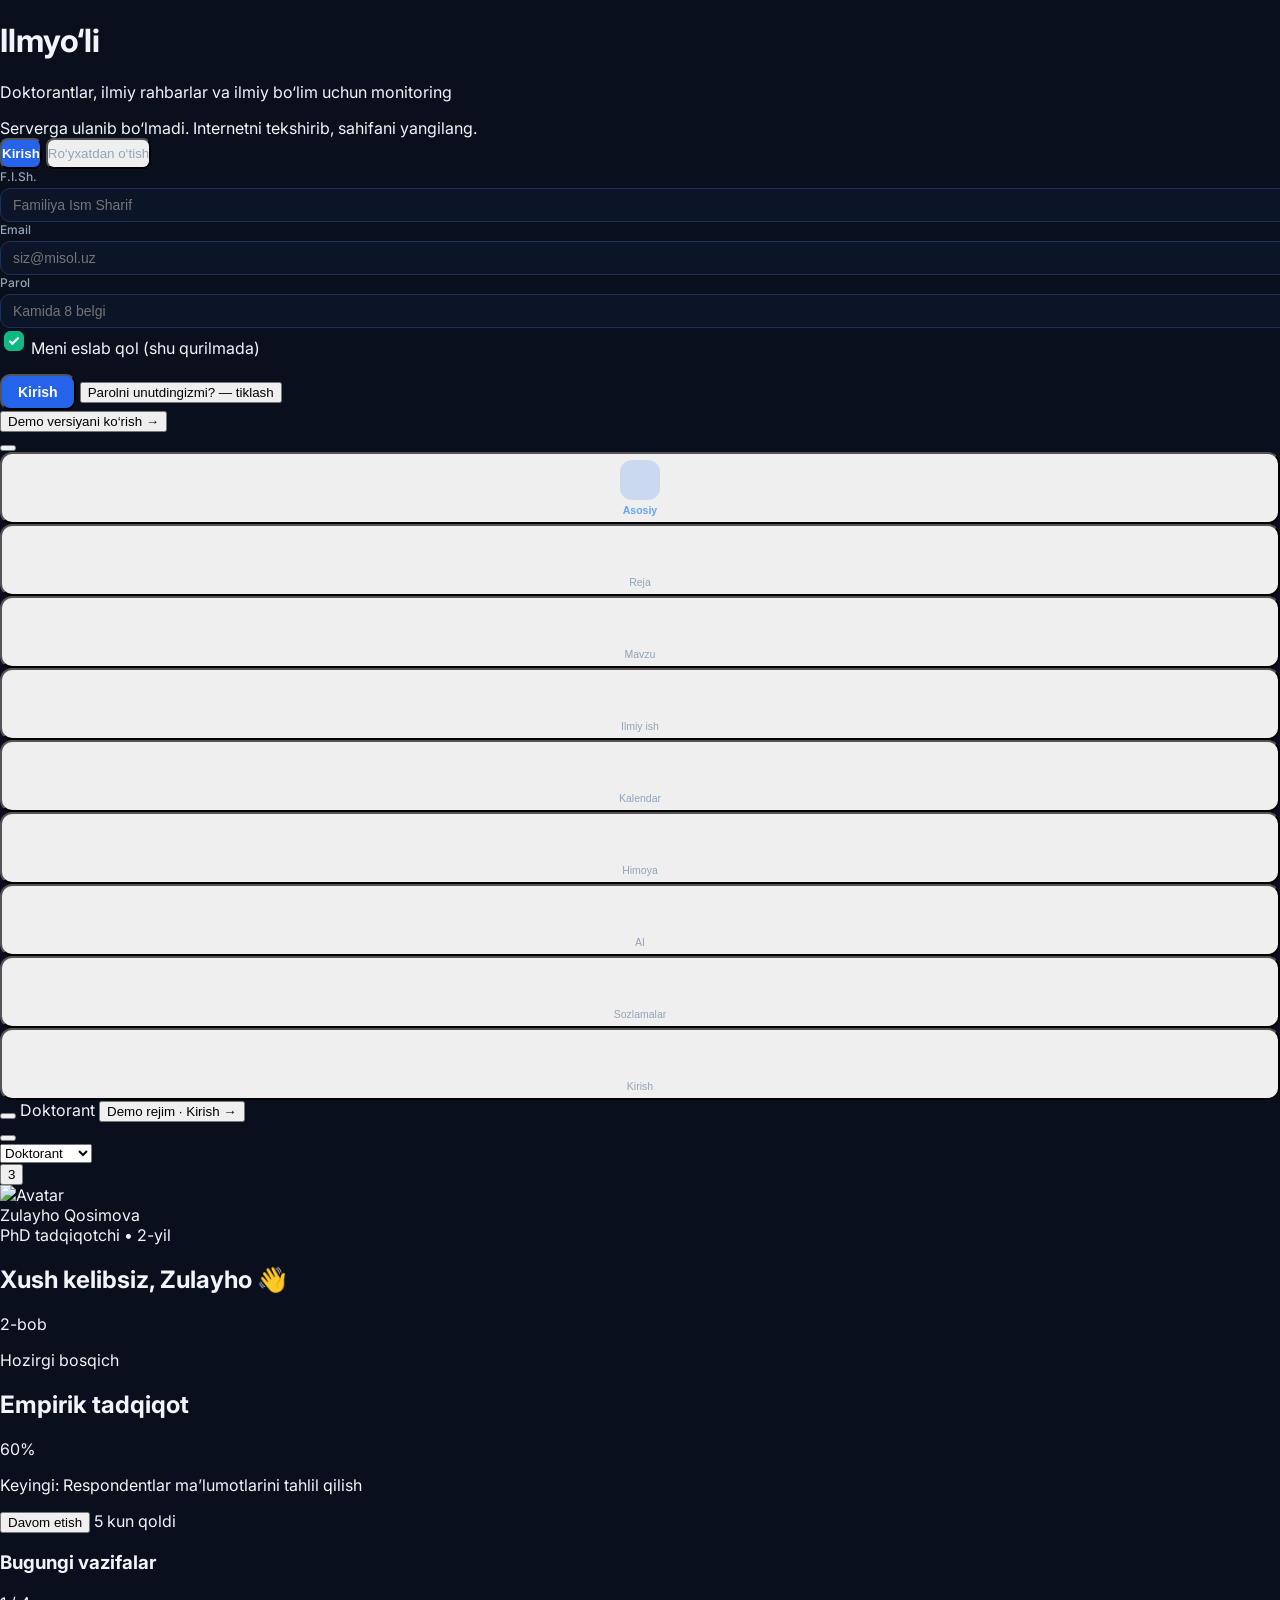
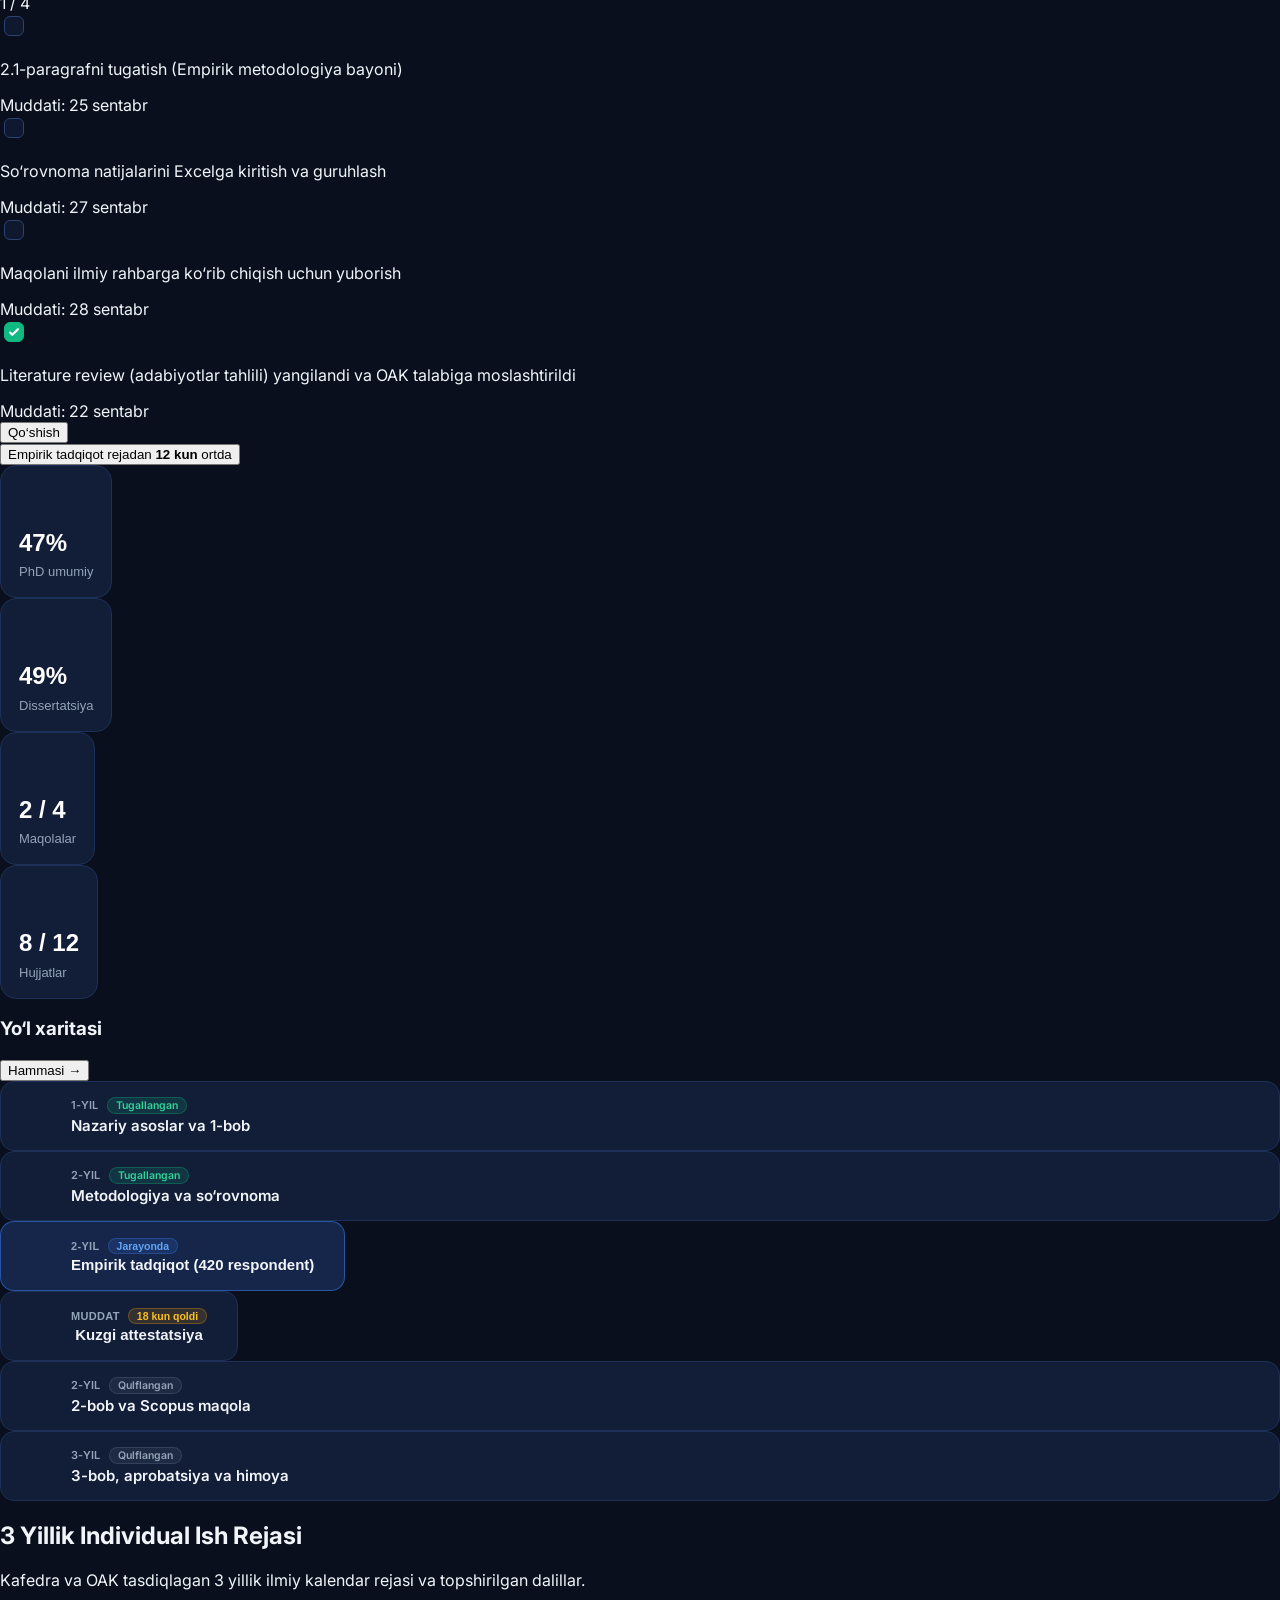
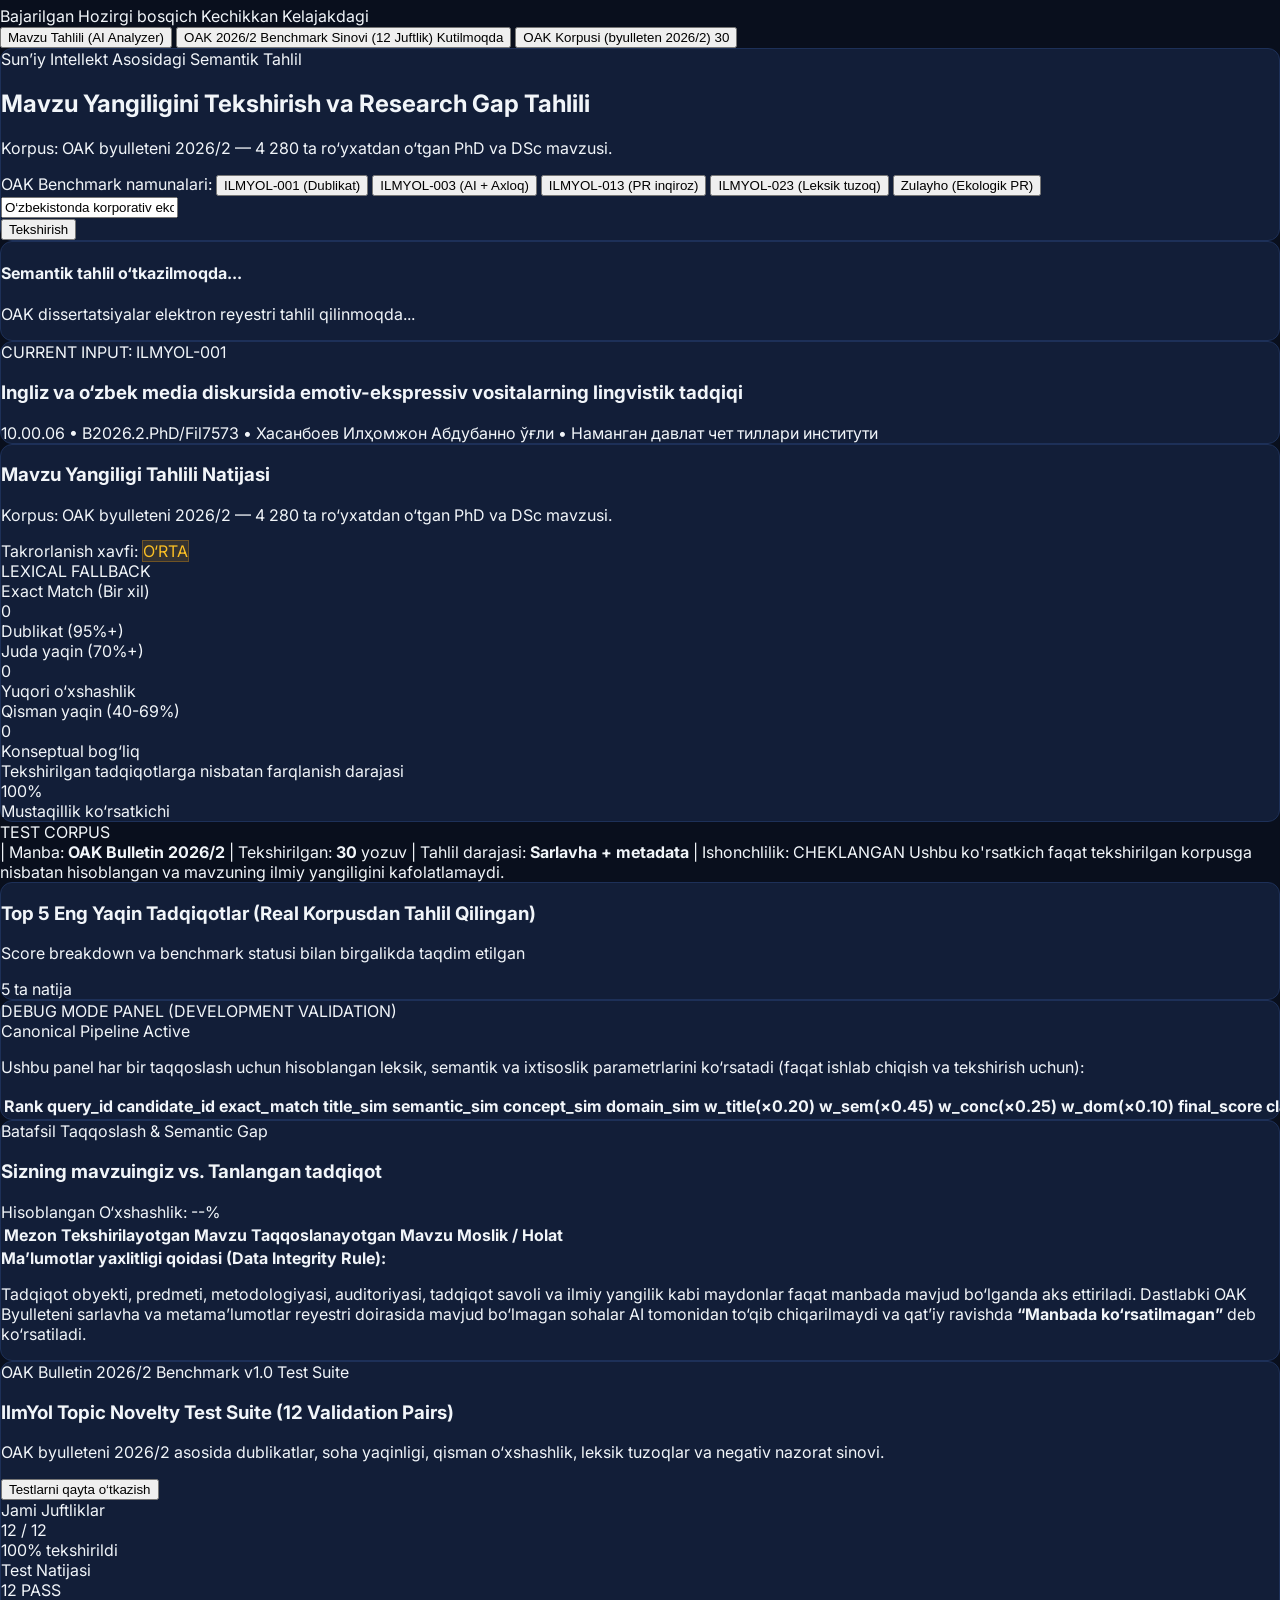
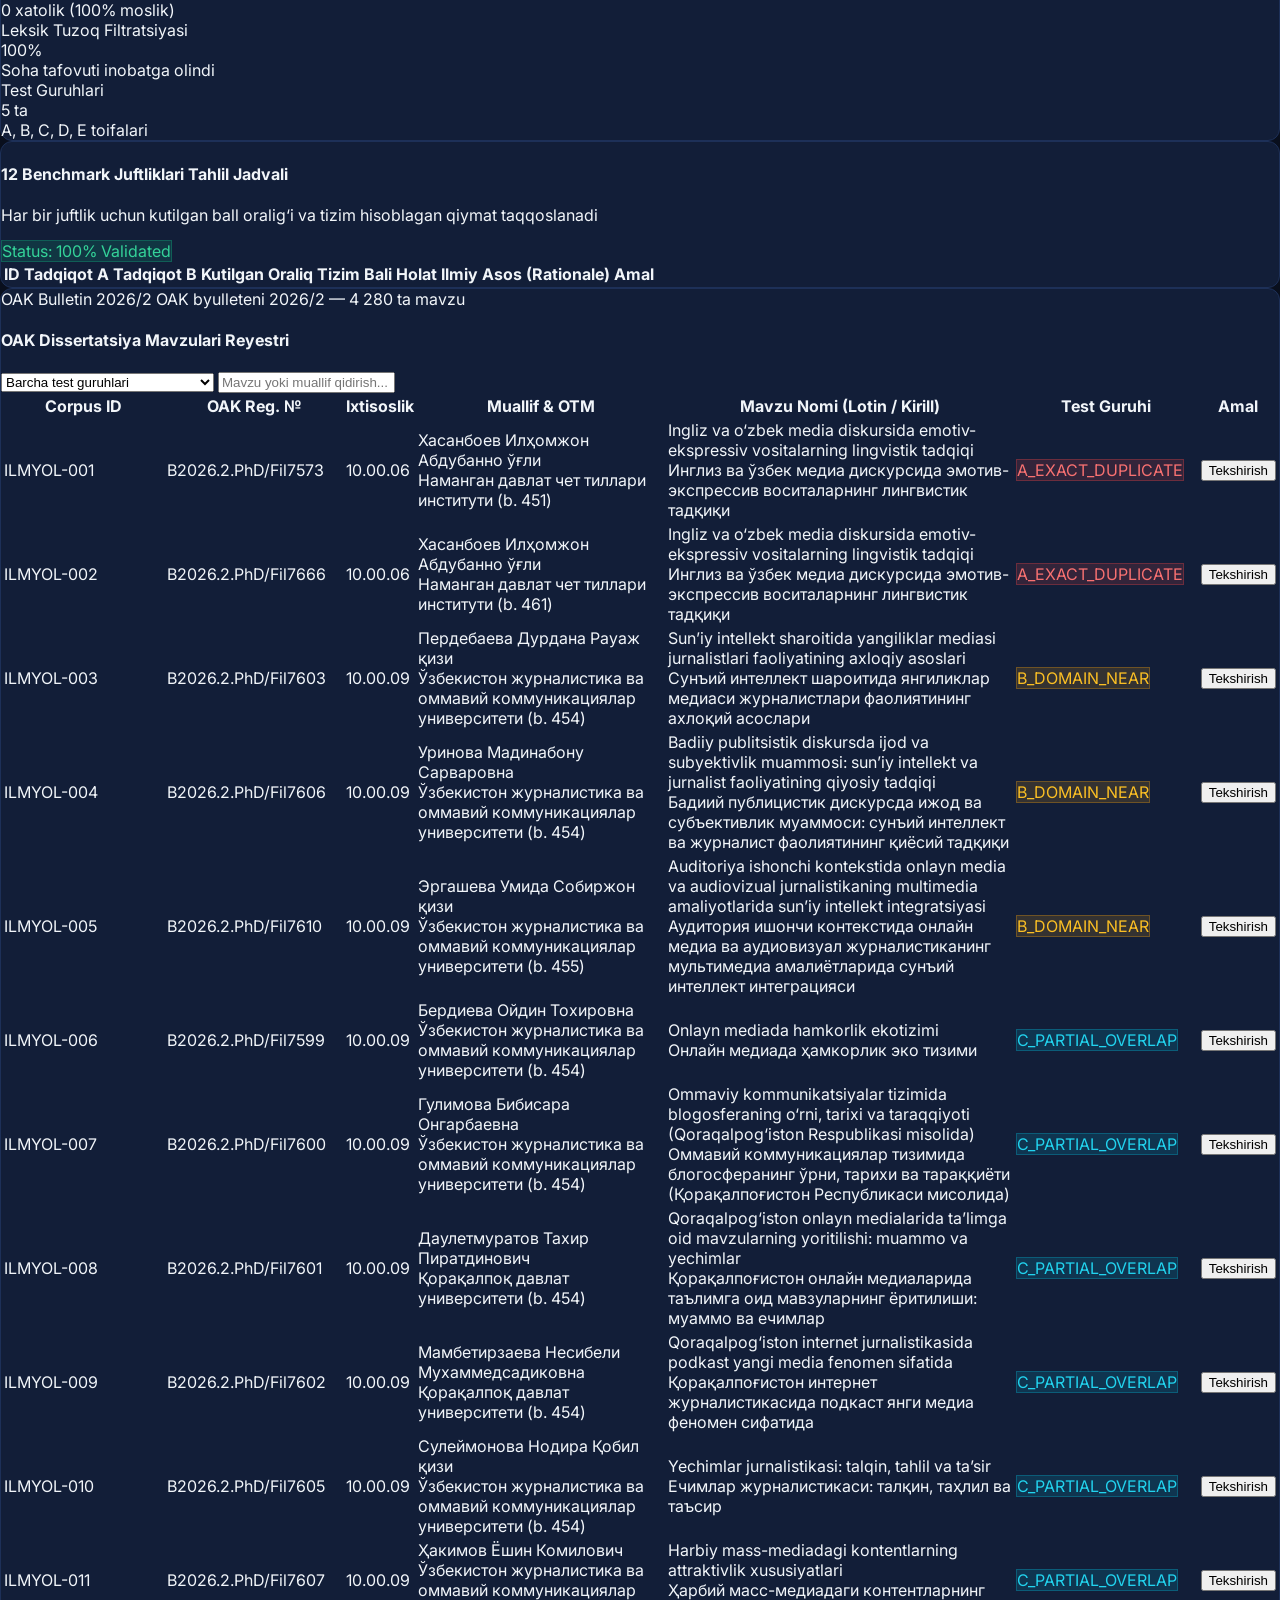
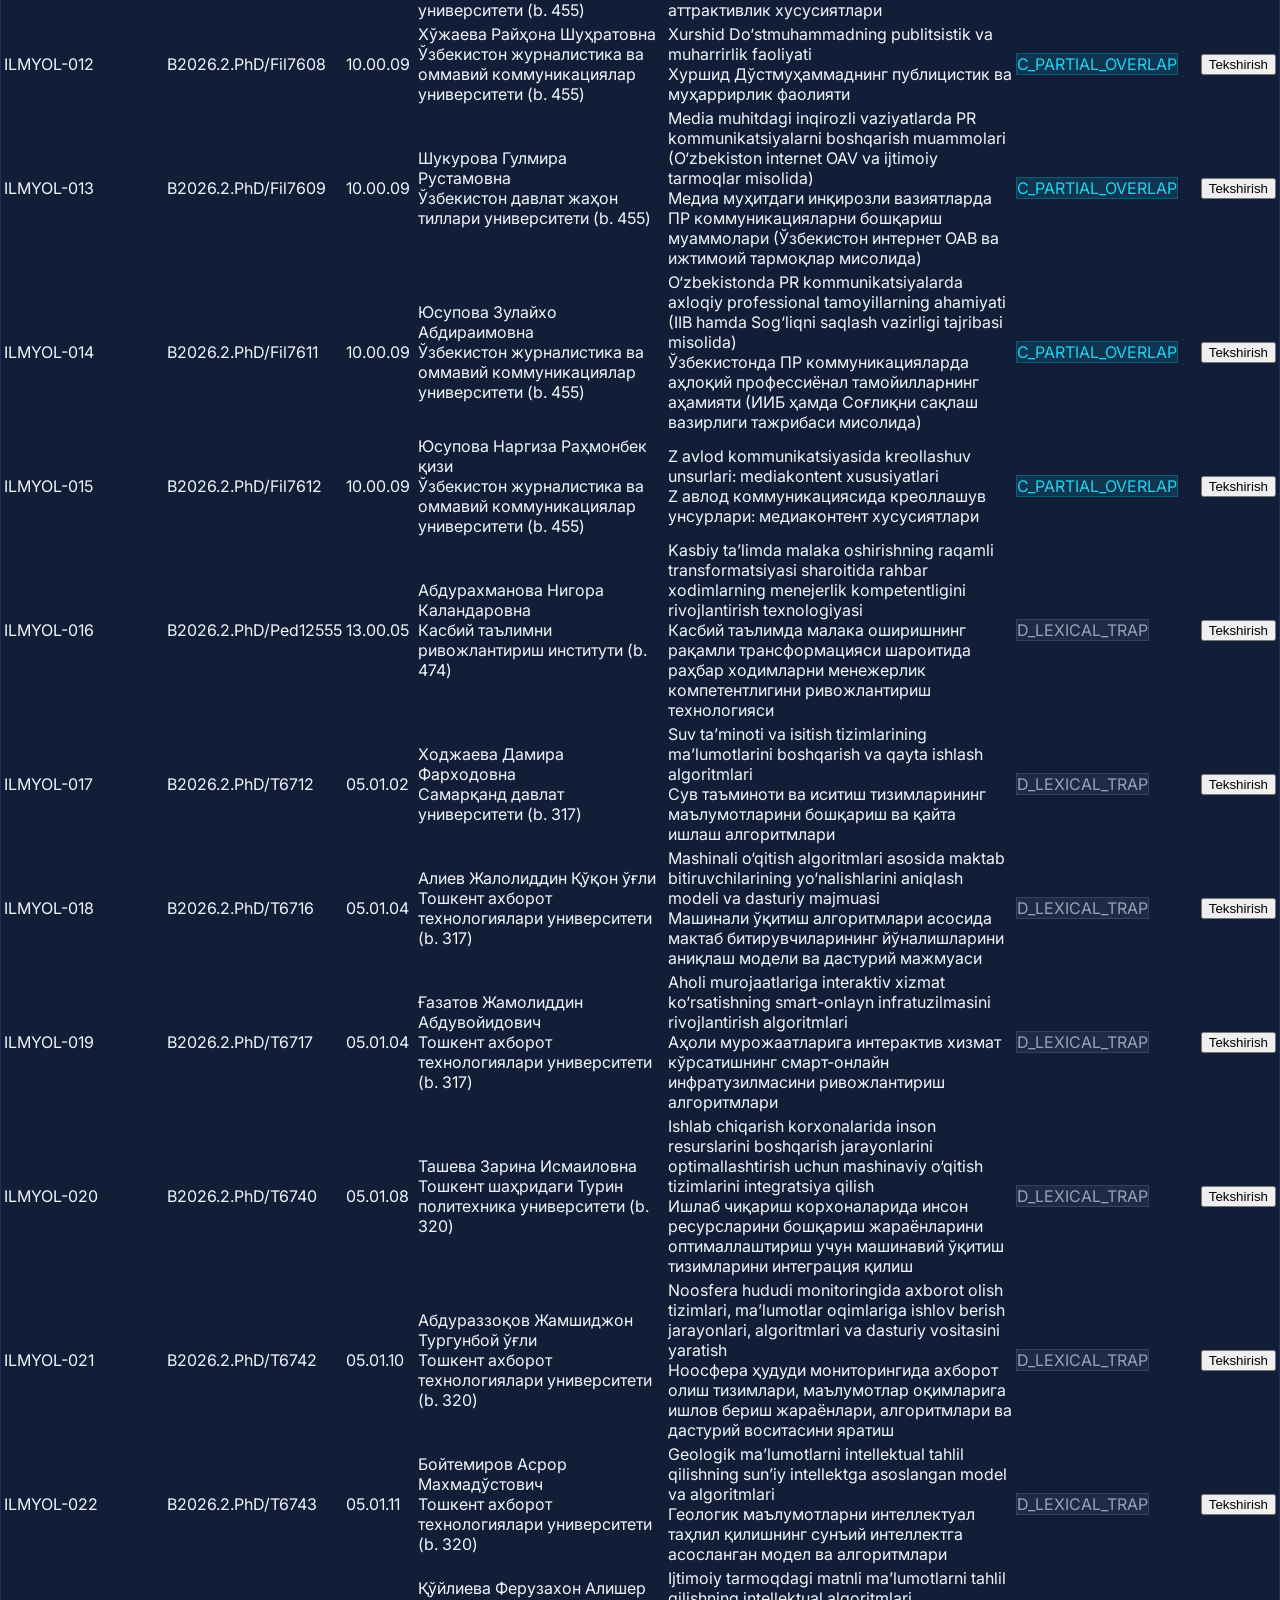
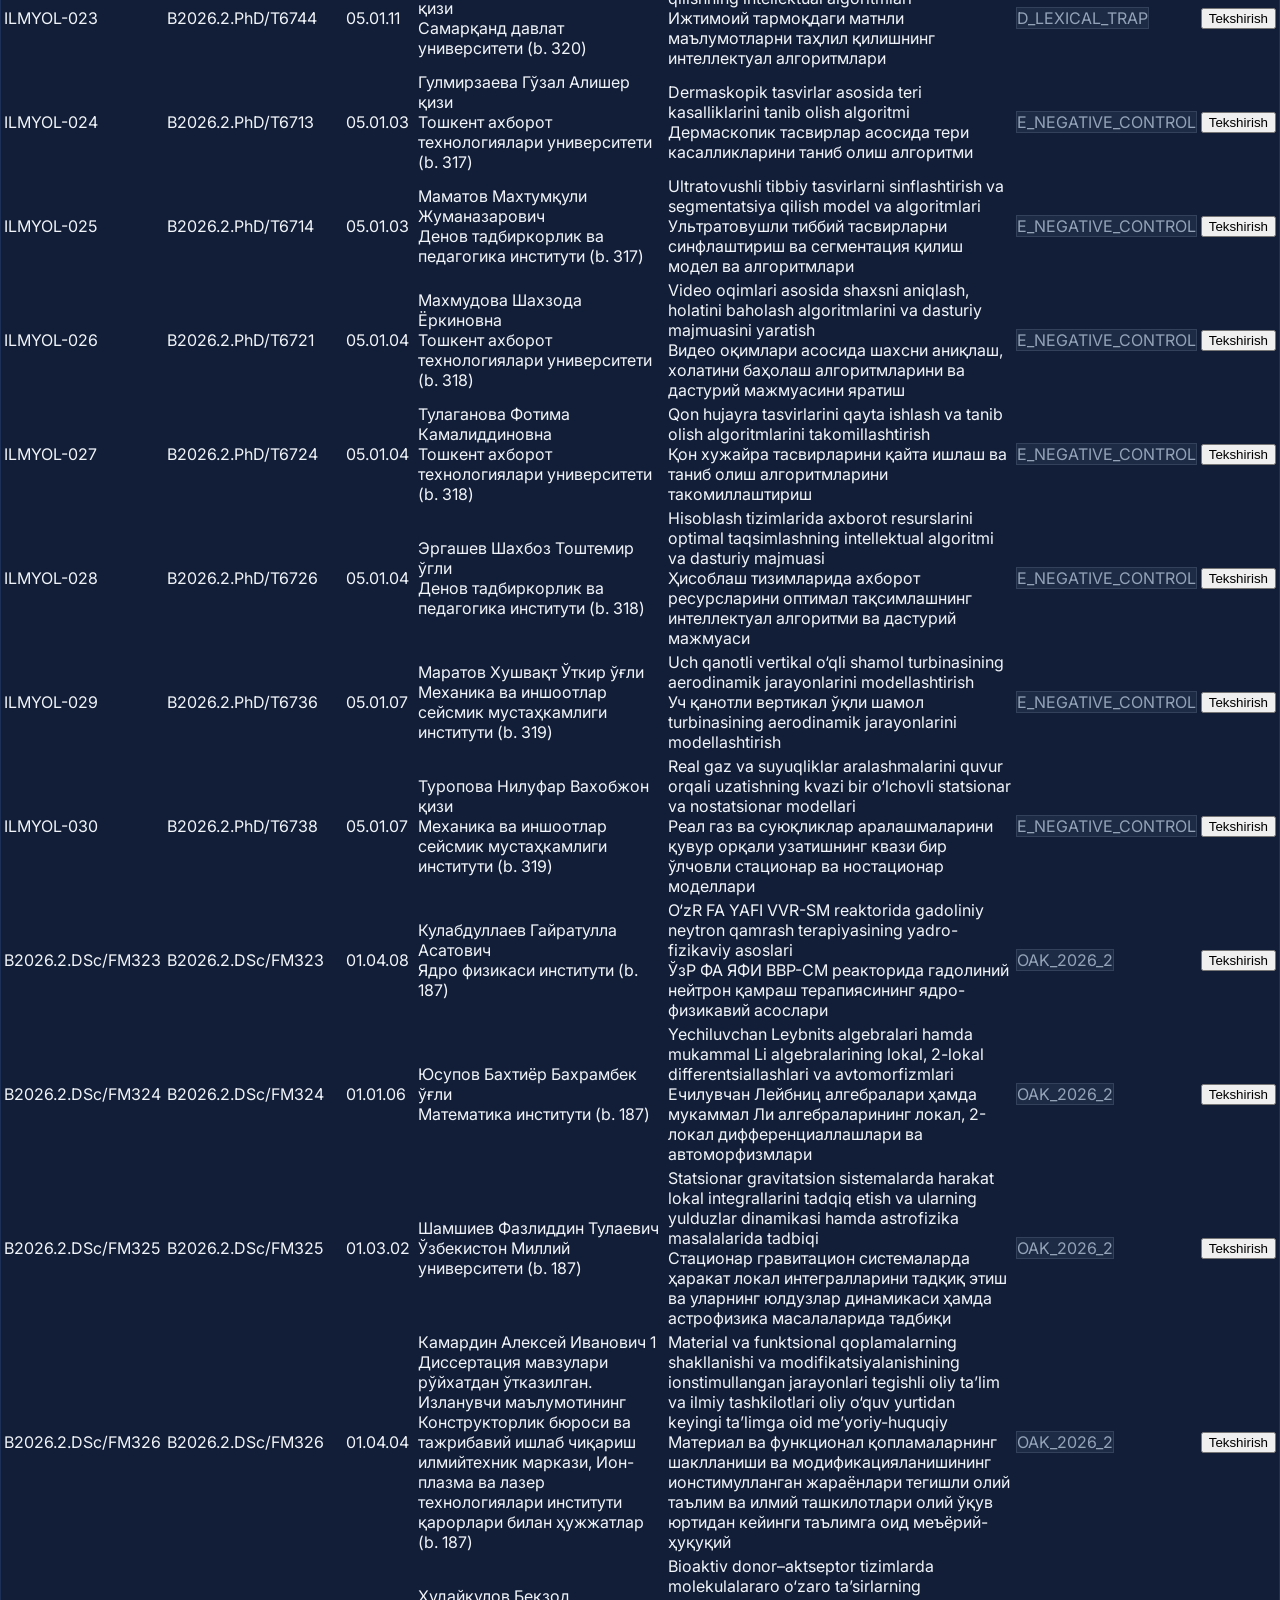
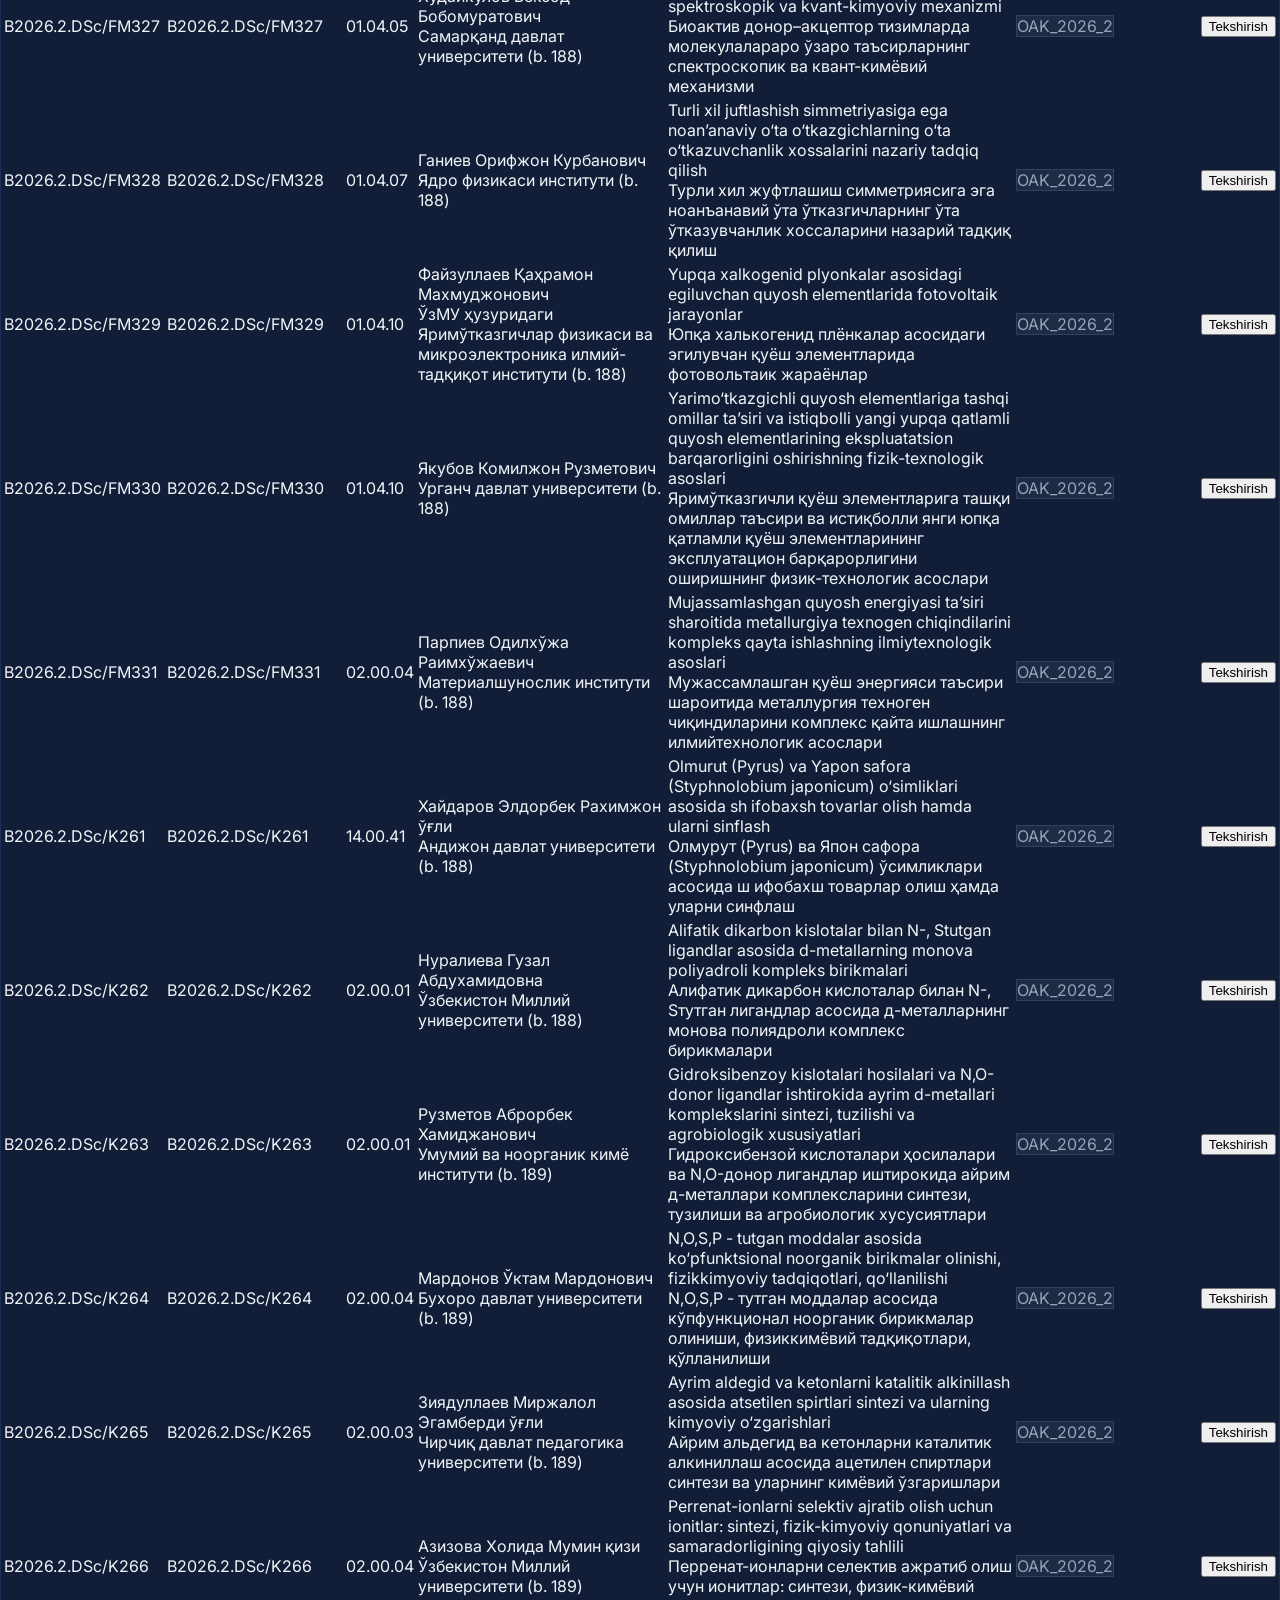
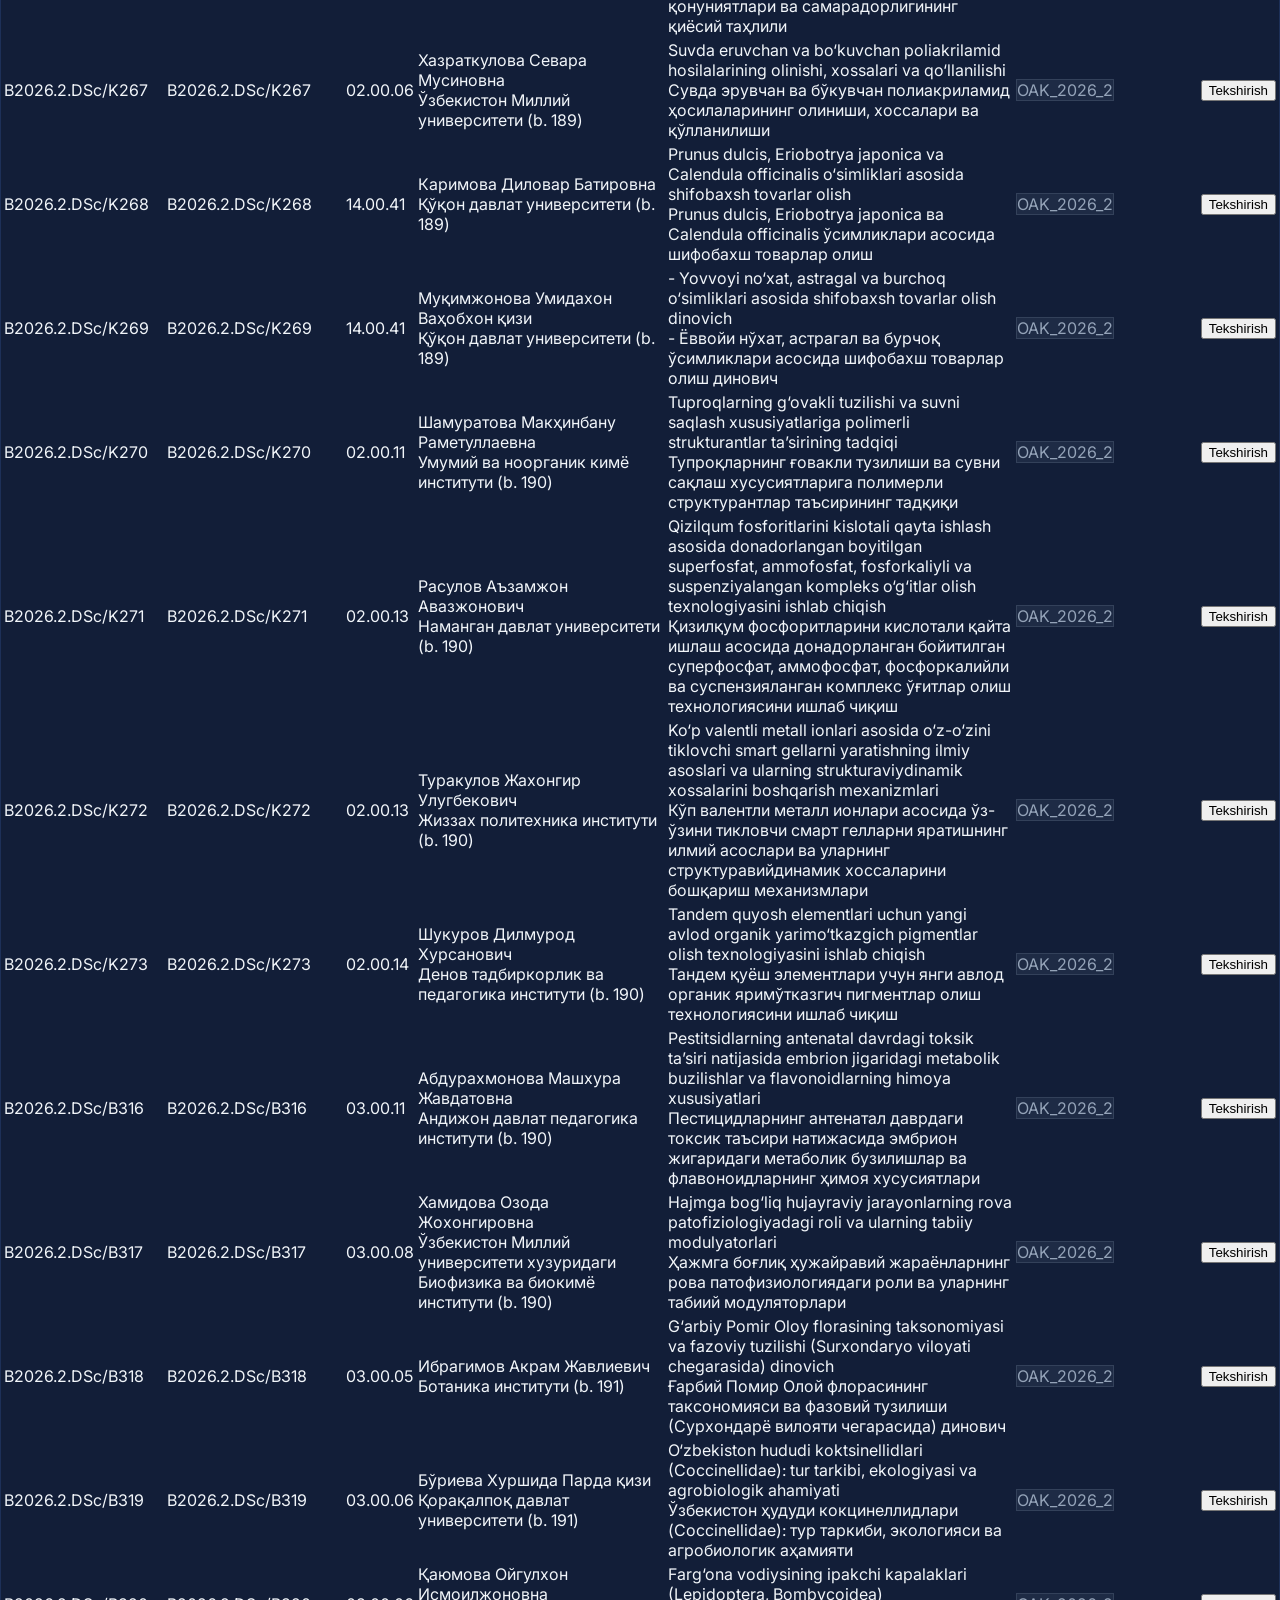
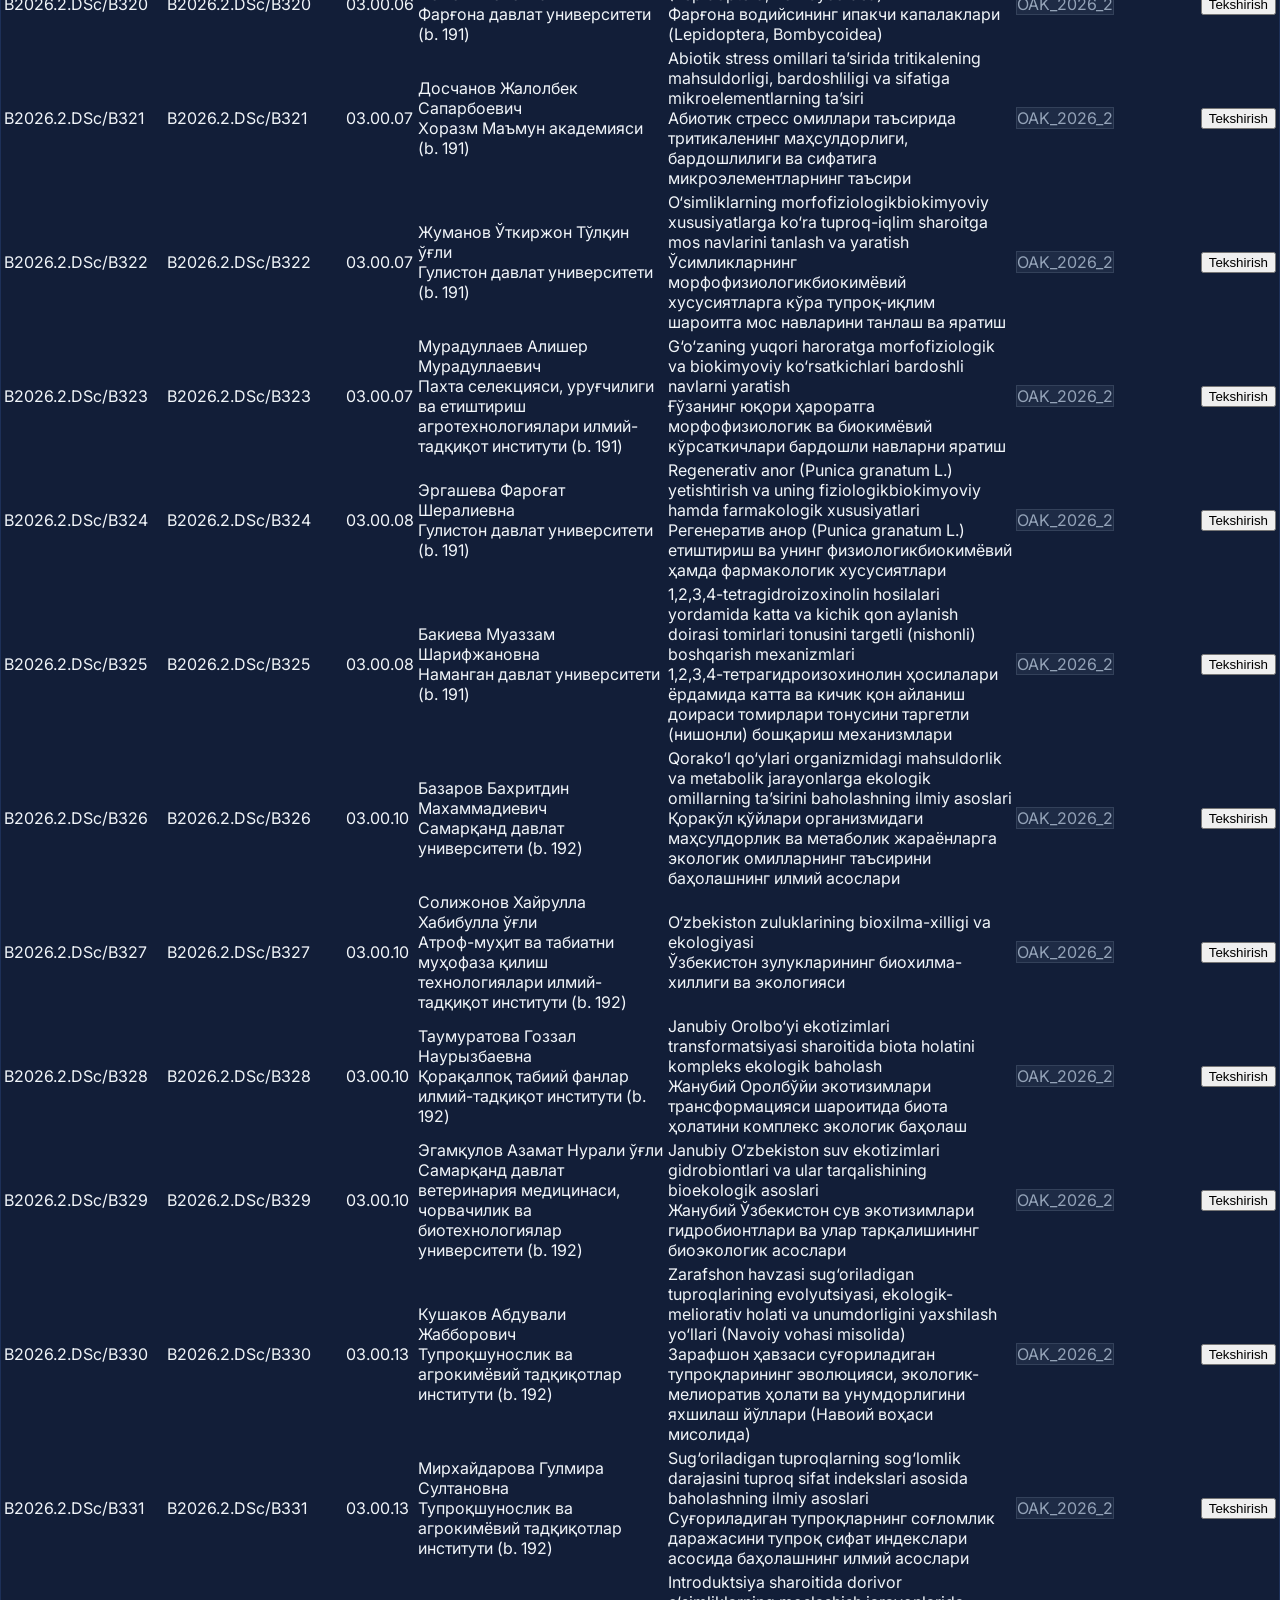
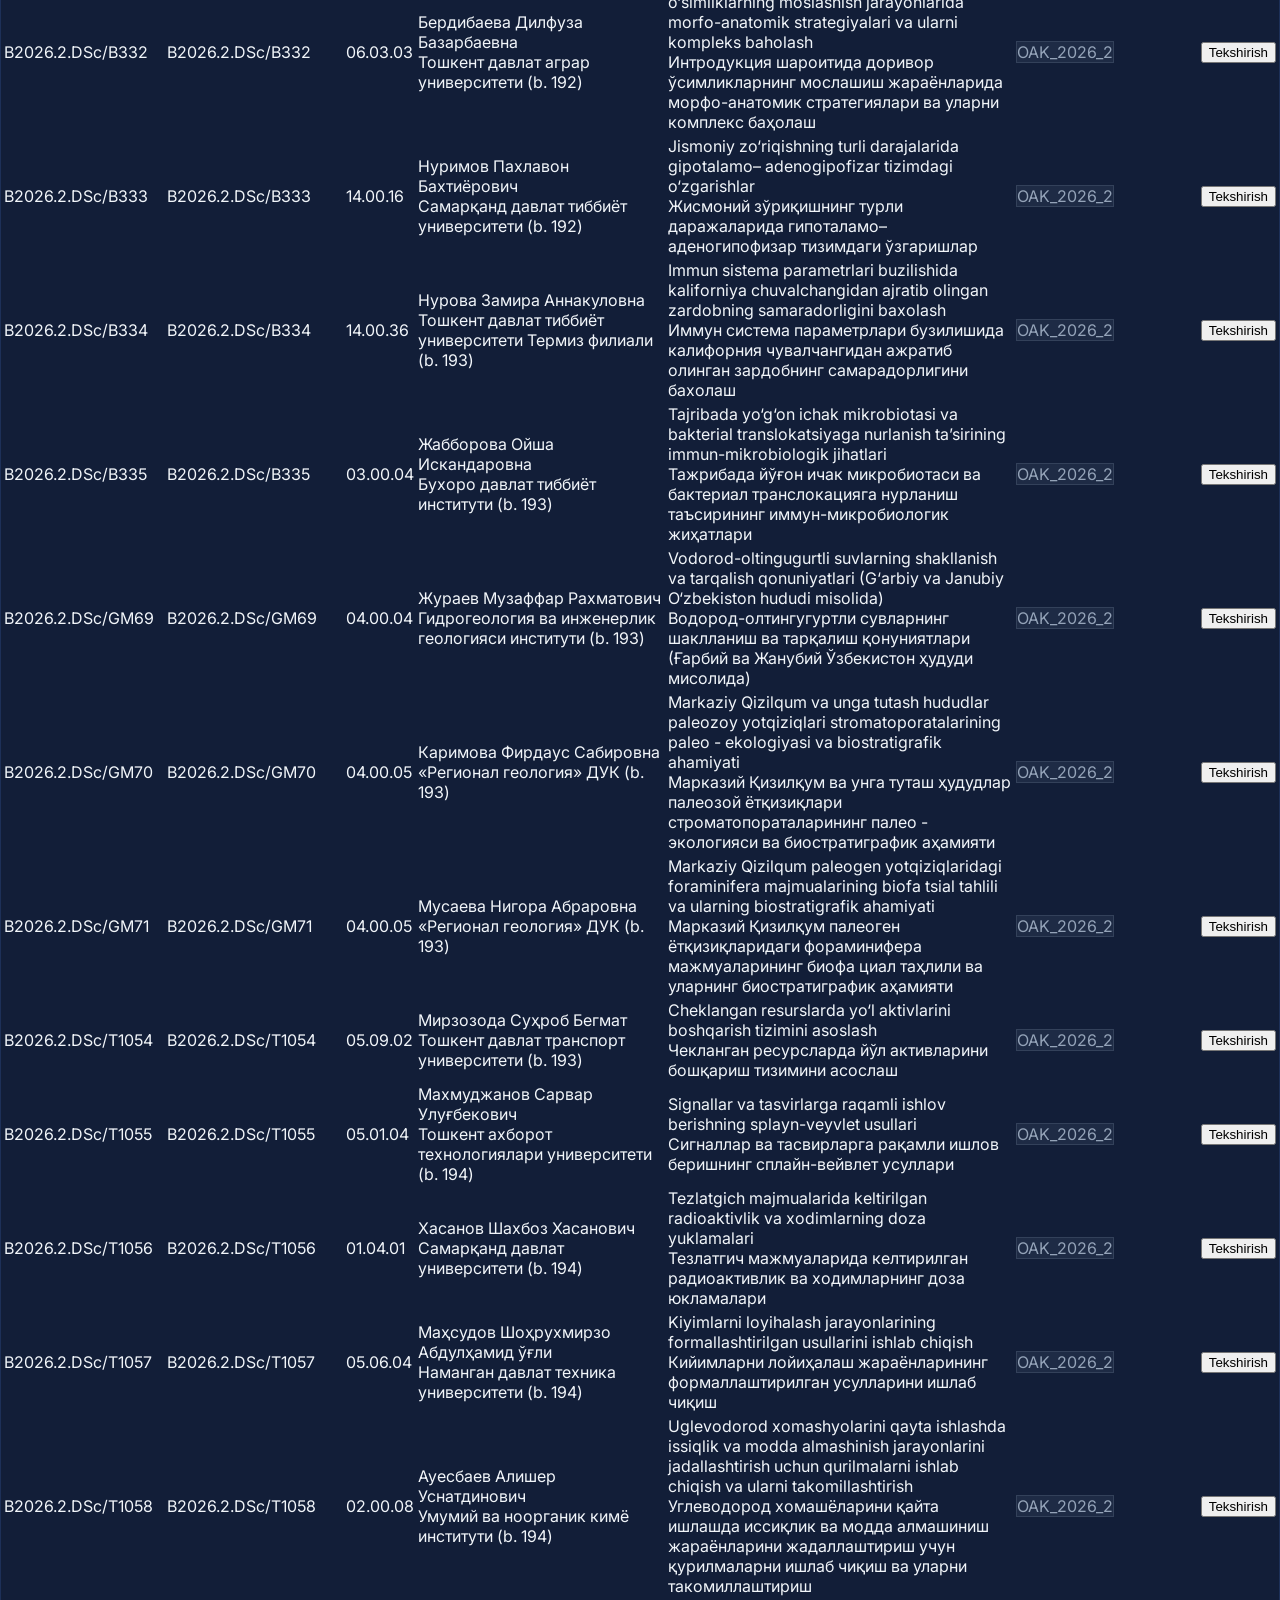
==== index.html @ 0c0cc1e0 "feat: language preparation plans (IELTS / TRKI, 12- or 6-month, two stages) with reminders in the sc" ====
<!DOCTYPE html>
<html lang="uz" class="dark">
<head>
  <meta charset="UTF-8">
  <meta name="viewport" content="width=device-width, initial-scale=1.0">
  <title>Ilmyo‘li — Doktorantlar uchun AI Ilmiy Monitoring va Boshqaruv Platformasi</title>
  <!-- Tailwind CSS CDN -->
  <script src="https://cdn.tailwindcss.com"></script>
  <!-- Lucide Icons -->
  <script src="https://unpkg.com/lucide@latest"></script>
  <!-- Custom Styles -->
  <link rel="stylesheet" href="styles.css?v=6.4">
  <script>
    tailwind.config = {
      darkMode: 'class',
      theme: {
        extend: {
          colors: {
            navy: {
              950: '#060B16',
              900: '#090F1D',
              850: '#0C1427',
              800: '#121E38',
              750: '#162444',
              700: '#1D3058',
              600: '#2A457D',
            },
            academic: {
              blue: '#3B82F6',
              cyan: '#06B6D4',
              emerald: '#10B981',
              amber: '#F59E0B',
              rose: '#EF4444'
            }
          }
        }
      }
    }
  </script>
</head>
<body class="bg-[#080E1A] text-slate-100 min-h-screen flex flex-col antialiased selection:bg-blue-600 selection:text-white">

  <!-- ================================================== -->
  <!-- AUTH SCREEN (login / sign up) -->
  <!-- ================================================== -->
  <div id="authScreen" class="fixed inset-0 z-[60] bg-[#080E1A] flex items-center justify-center p-4 overflow-y-auto">
    <div class="w-full max-w-sm space-y-6 py-8">
      <div class="text-center space-y-3">
        <div class="w-14 h-14 mx-auto rounded-full bg-gradient-to-tr from-blue-600 to-cyan-500 flex items-center justify-center shadow-lg shadow-blue-500/30">
          <i data-lucide="graduation-cap" class="w-7 h-7 text-white"></i>
        </div>
        <h1 class="text-2xl font-bold text-white">Ilmyo‘li</h1>
        <p class="text-sm text-slate-400">Doktorantlar, ilmiy rahbarlar va ilmiy bo‘lim uchun monitoring</p>
      </div>

      <div id="authLoading" class="text-center text-sm text-slate-400">Yuklanmoqda...</div>

      <form id="authForm" data-mode="login" method="post" action="#" autocomplete="on" onsubmit="submitAuth(event)" class="hidden rounded-2xl p-5 bg-[#121E38] border border-[#1D3058] space-y-4">
        <div class="grid grid-cols-2 p-1 rounded-xl bg-[#0C1427] border border-[#1D3058] text-sm">
          <button type="button" id="authTabLogin" onclick="setAuthTab('login')" class="auth-tab auth-tab-active">Kirish</button>
          <button type="button" id="authTabSignup" onclick="setAuthTab('signup')" class="auth-tab">Ro‘yxatdan o‘tish</button>
        </div>
        <div id="authNameRow" class="hidden">
          <label class="live-label">F.I.Sh.</label>
          <input id="authName" name="name" type="text" autocomplete="name" class="live-input" placeholder="Familiya Ism Sharif">
        </div>
        <div>
          <label class="live-label">Email</label>
          <input id="authEmail" name="email" type="email" required autocomplete="username" class="live-input" placeholder="siz@misol.uz">
        </div>
        <div>
          <label class="live-label">Parol</label>
          <input id="authPassword" name="password" type="password" required minlength="8" autocomplete="current-password" class="live-input" placeholder="Kamida 8 belgi">
        </div>
        <div>
          <label class="flex items-center gap-2 text-xs text-slate-300 cursor-pointer">
            <input id="authRemember" type="checkbox" checked class="custom-checkbox">
            Meni eslab qol (shu qurilmada)
          </label>
        </div>
        <p id="authMsg" class="text-xs min-h-[1rem]"></p>
        <button id="authSubmitBtn" class="btn-primary w-full">Kirish</button>
        <button type="button" onclick="forgotPassword()" class="w-full py-2 rounded-lg border border-[#1D3058] text-sm font-medium text-blue-300 hover:text-white hover:border-blue-500">Parolni unutdingizmi? — tiklash</button>
      </form>

      <button onclick="enterDemo()" class="w-full text-sm text-slate-400 hover:text-white">Demo versiyani ko‘rish →</button>
    </div>
  </div>

  <!-- Main Container -->
  <div class="flex h-screen overflow-hidden relative">

    <!-- Mobile Sidebar Backdrop Overlay -->
    <div id="sidebarBackdrop" onclick="toggleMobileSidebar()" class="fixed inset-0 bg-black/60 backdrop-blur-sm z-40 hidden lg:hidden transition-opacity duration-300"></div>

    <!-- ================================================== -->
    <!-- 1. LEFT SIDEBAR (SLIM ICON RAIL) -->
    <!-- ================================================== -->
    <aside id="mainSidebar" class="w-[88px] bg-[#0C1427] border-r border-[#1D3058]/60 flex flex-col items-center py-4 z-30 shrink-0 select-none">
      <!-- Logo -->
      <button onclick="switchView('dashboard')" class="rail-logo w-11 h-11 rounded-full bg-gradient-to-tr from-blue-600 to-cyan-500 flex items-center justify-center shadow-lg shadow-blue-500/30 mb-6 shrink-0" title="Ilmyo‘li">
        <i data-lucide="graduation-cap" class="w-5 h-5 text-white"></i>
      </button>

      <!-- Navigation -->
      <nav class="flex-1 w-full flex flex-col items-center gap-1 overflow-y-auto overflow-x-hidden px-2">
        <button onclick="switchView('dashboard')" id="nav-dashboard" data-view="dashboard" class="rail-item nav-item-active">
          <span class="rail-icon"><i data-lucide="layout-grid" class="w-5 h-5"></i></span>
          <span>Asosiy</span>
        </button>
        <button onclick="switchView('scholarship')" id="nav-scholarship" data-view="scholarship" class="rail-item hidden">
          <span class="rail-icon"><i data-lucide="award" class="w-5 h-5"></i></span>
          <span>Stipendiya</span>
        </button>
        <button onclick="switchView('supervisor')" id="nav-supervisor" data-view="supervisor" class="rail-item hidden">
          <span class="rail-icon"><i data-lucide="users" class="w-5 h-5"></i></span>
          <span>Doktorantlar</span>
        </button>
        <button onclick="switchView('department')" id="nav-department" data-view="department" class="rail-item hidden">
          <span class="rail-icon"><i data-lucide="building-2" class="w-5 h-5"></i></span>
          <span>Bo‘lim</span>
        </button>
        <button onclick="switchView('roadmap')" id="nav-roadmap" data-view="roadmap" class="rail-item">
          <span class="rail-icon"><i data-lucide="map" class="w-5 h-5"></i></span>
          <span>Reja</span>
        </button>
        <button onclick="switchView('topic_novelty')" id="nav-topic_novelty" data-view="topic_novelty" class="rail-item">
          <span class="rail-icon"><i data-lucide="sparkles" class="w-5 h-5"></i></span>
          <span>Mavzu</span>
        </button>
        <button onclick="switchView('journals')" id="nav-journals" data-view="journals" class="rail-item hidden">
          <span class="rail-icon"><i data-lucide="library" class="w-5 h-5"></i></span>
          <span>Jurnallar</span>
        </button>
        <button onclick="switchView('plagiarism')" id="nav-plagiarism" data-view="plagiarism" class="rail-item hidden">
          <span class="rail-icon"><i data-lucide="scan-search" class="w-5 h-5"></i></span>
          <span>Antiplagiat</span>
        </button>
        <button onclick="switchView('dissertation')" id="nav-dissertation" data-view="dissertation" class="rail-item">
          <span class="rail-icon"><i data-lucide="book-open" class="w-5 h-5"></i></span>
          <span>Ilmiy ish</span>
        </button>
        <button onclick="switchView('calendar')" id="nav-calendar" data-view="calendar" class="rail-item">
          <span class="rail-icon"><i data-lucide="calendar" class="w-5 h-5"></i></span>
          <span>Kalendar</span>
        </button>
        <button onclick="switchView('defense')" id="nav-defense" data-view="defense" class="rail-item">
          <span class="rail-icon"><i data-lucide="trophy" class="w-5 h-5"></i></span>
          <span>Himoya</span>
        </button>
        <button onclick="switchView('mydata')" id="nav-mydata" data-view="mydata" class="rail-item hidden">
          <span class="rail-icon"><i data-lucide="square-pen" class="w-5 h-5"></i></span>
          <span>Ma’lumotlar</span>
        </button>
        <button onclick="openAiAssistantModal()" id="nav-ai" class="rail-item">
          <span class="rail-icon"><i data-lucide="bot" class="w-5 h-5"></i></span>
          <span>AI</span>
        </button>
      </nav>

      <!-- Bottom -->
      <div class="w-full flex flex-col items-center gap-1 px-2 pt-2">
        <button onclick="openSettingsModal()" class="rail-item">
          <span class="rail-icon"><i data-lucide="settings" class="w-5 h-5"></i></span>
          <span>Sozlamalar</span>
        </button>
        <button id="railAuthBtn" class="rail-item">
          <span class="rail-icon"><i data-lucide="log-in" class="w-5 h-5"></i></span>
          <span>Kirish</span>
        </button>
      </div>
    </aside>

    <!-- ================================================== -->
    <!-- MAIN CONTENT WRAPPER -->
    <!-- ================================================== -->
    <div class="flex-1 flex flex-col h-full min-w-0 overflow-hidden bg-[#080E1A]">

      <!-- ================================================== -->
      <!-- TOP HEADER (MINIMAL) -->
      <!-- ================================================== -->
      <header class="h-16 px-4 sm:px-8 flex items-center justify-between z-20 shrink-0">
        <div class="flex items-center gap-3 min-w-0">
          <button onclick="toggleMobileSidebar()" class="lg:hidden p-2 rounded-lg text-slate-400 hover:text-white hover:bg-slate-800 transition" aria-label="Menyuni ochish">
            <i data-lucide="menu" class="w-5 h-5"></i>
          </button>
          <span id="roleIndicatorBadge" class="hidden">Doktorant</span>
          <button id="demoBanner" onclick="leaveDemo()" class="hidden text-xs font-medium px-3 py-1.5 rounded-full bg-amber-500/15 text-amber-300 border border-amber-500/30 hover:bg-amber-500/25 truncate">
            Demo rejim · Kirish →
          </button>
        </div>

        <div class="flex items-center gap-2 sm:gap-3 shrink-0">
          <button onclick="openGlobalSearchModal()" class="p-2 rounded-full text-slate-400 hover:text-white hover:bg-slate-800 transition" title="Qidiruv (Ctrl+K)">
            <i data-lucide="search" class="w-5 h-5"></i>
          </button>

          <div class="relative" id="roleSelectorWrap">
            <select id="roleSelectorSelect" onchange="onRoleChange(this.value)" class="appearance-none bg-[#121E38] border border-[#1D3058] text-xs font-medium text-slate-200 rounded-full pl-3 pr-7 py-1.5 focus:outline-none focus:border-blue-500 cursor-pointer transition">
              <option value="DOCTORAL_STUDENT">Doktorant</option>
              <option value="SUPERVISOR">Ilmiy rahbar</option>
              <option value="SCIENTIFIC_DEPARTMENT">Ilmiy bo‘lim</option>
            </select>
            <div class="pointer-events-none absolute inset-y-0 right-0 flex items-center pr-2 text-slate-400">
              <i data-lucide="chevron-down" class="w-3.5 h-3.5"></i>
            </div>
          </div>

          <button onclick="openModal('notificationsModal')" class="relative p-2 rounded-full text-slate-400 hover:text-white hover:bg-slate-800 transition" title="Bildirishnomalar">
            <i data-lucide="bell" class="w-5 h-5"></i>
            <span id="notifBadge" class="absolute top-1 right-1 min-w-[16px] h-4 px-1 rounded-full bg-rose-500 text-[10px] font-bold text-white flex items-center justify-center">3</span>
          </button>

          <div onclick="openProfileModal()" class="flex items-center gap-2 cursor-pointer hover:opacity-90 transition">
            <img id="userAvatarImg" src="https://images.unsplash.com/photo-1534528741775-53994a69daeb?w=150&auto=format&fit=crop&q=80" alt="Avatar" class="w-9 h-9 rounded-full border-2 border-blue-500/40 object-cover shrink-0">
            <div class="hidden xl:block text-left leading-tight">
              <div id="userNameDisplay" class="text-xs font-medium text-slate-200">Zulayho Qosimova</div>
              <div id="userStatusDisplay" class="text-[10px] text-slate-400">PhD tadqiqotchi • 2-yil</div>
            </div>
          </div>
        </div>
      </header>

      <!-- ================================================== -->
      <!-- DYNAMIC CONTENT SCROLL AREA -->
      <!-- ================================================== -->
      <main id="mainScrollArea" class="flex-1 overflow-y-auto px-4 sm:px-8 pb-8 pt-2 space-y-6">

        <!-- ============================================== -->
        <!-- VIEW 1: DOCTORAL STUDENT DASHBOARD (SIMPLE) -->
        <!-- ============================================== -->
        <section id="view-dashboard" class="space-y-6 max-w-6xl">

          <h1 id="headerGreetingText" class="text-2xl sm:text-3xl font-bold text-white tracking-tight">Xush kelibsiz, Zulayho 👋</h1>

          <!-- Row 1: Continue card + Today tasks -->
          <div class="grid grid-cols-1 lg:grid-cols-3 gap-5">

            <!-- Continue card -->
            <div class="lg:col-span-2 rounded-2xl p-5 bg-gradient-to-br from-[#16264A] to-[#101B35] border border-[#1D3058] flex flex-col sm:flex-row gap-5">
              <div class="sm:w-44 h-36 sm:h-auto rounded-xl bg-gradient-to-br from-blue-600 via-indigo-600 to-cyan-500 flex flex-col items-center justify-center text-white shrink-0 shadow-lg shadow-blue-900/40">
                <i data-lucide="book-open-check" class="w-10 h-10 mb-2"></i>
                <span class="text-sm font-bold">2-bob</span>
              </div>

              <div class="flex-1 flex flex-col justify-between min-w-0">
                <div>
                  <p class="text-xs text-slate-400">Hozirgi bosqich</p>
                  <h2 class="text-xl font-bold text-white mt-1">Empirik tadqiqot</h2>

                  <div class="flex items-center gap-3 mt-4">
                    <div class="flex-1 bg-slate-800 h-2 rounded-full overflow-hidden">
                      <div class="bg-gradient-to-r from-blue-500 to-cyan-400 h-full rounded-full" style="width: 60%"></div>
                    </div>
                    <span class="text-sm font-semibold text-slate-200 font-mono">60%</span>
                  </div>

                  <p class="text-sm text-slate-300 mt-3 truncate">
                    <span class="text-slate-500">Keyingi:</span> Respondentlar ma’lumotlarini tahlil qilish
                  </p>
                </div>

                <div class="flex flex-wrap items-center gap-3 mt-5">
                  <button onclick="openCurrentStageTaskModal()" class="px-5 py-2.5 rounded-xl bg-blue-600 hover:bg-blue-500 text-white text-sm font-semibold shadow-lg shadow-blue-600/30 transition active:scale-95">
                    Davom etish
                  </button>
                  <span class="text-xs font-medium text-amber-400 flex items-center gap-1">
                    <i data-lucide="clock" class="w-3.5 h-3.5"></i> 5 kun qoldi
                  </span>
                </div>
              </div>
            </div>

            <!-- Today tasks -->
            <div class="rounded-2xl p-5 bg-[#121E38] border border-[#1D3058] flex flex-col">
              <div class="flex items-center justify-between mb-2">
                <h3 class="text-base font-semibold text-white">Bugungi vazifalar</h3>
                <span id="tasksCounterLabel" class="text-xs text-slate-400 font-mono">1 / 4</span>
              </div>
              <div class="space-y-1 flex-1" id="todayTasksListContainer"></div>
              <button onclick="openAddTaskModal()" class="mt-3 w-full py-2 rounded-lg border border-dashed border-[#1D3058] hover:border-slate-500 text-xs text-slate-400 hover:text-slate-200 flex items-center justify-center gap-1.5 transition">
                <i data-lucide="plus" class="w-3.5 h-3.5"></i> Qo‘shish
              </button>
            </div>
          </div>

          <!-- Warning (one line) -->
          <button onclick="switchView('roadmap')" class="w-full flex items-center gap-3 px-4 py-3 rounded-xl bg-amber-500/10 border border-amber-500/25 text-left hover:bg-amber-500/15 transition">
            <i data-lucide="alert-triangle" class="w-5 h-5 text-amber-400 shrink-0"></i>
            <span class="text-sm text-amber-100 flex-1">Empirik tadqiqot rejadan <b>12 kun</b> ortda</span>
            <i data-lucide="chevron-right" class="w-4 h-4 text-amber-400"></i>
          </button>

          <!-- Stat tiles -->
          <div class="grid grid-cols-2 md:grid-cols-4 gap-4">
            <button onclick="switchView('roadmap')" class="stat-tile">
              <span class="stat-icon bg-blue-500/15 text-blue-400"><i data-lucide="target" class="w-5 h-5"></i></span>
              <span class="stat-value">47%</span>
              <span class="stat-label">PhD umumiy</span>
            </button>
            <button onclick="switchView('dissertation')" class="stat-tile">
              <span class="stat-icon bg-indigo-500/15 text-indigo-400"><i data-lucide="book-marked" class="w-5 h-5"></i></span>
              <span class="stat-value">49%</span>
              <span class="stat-label">Dissertatsiya</span>
            </button>
            <button onclick="openModal('publicationsModal')" class="stat-tile">
              <span class="stat-icon bg-emerald-500/15 text-emerald-400"><i data-lucide="newspaper" class="w-5 h-5"></i></span>
              <span class="stat-value">2 / 4</span>
              <span class="stat-label">Maqolalar</span>
            </button>
            <button onclick="openModal('documentsModal')" class="stat-tile">
              <span class="stat-icon bg-teal-500/15 text-teal-400"><i data-lucide="folder-check" class="w-5 h-5"></i></span>
              <span class="stat-value">8 / 12</span>
              <span class="stat-label">Hujjatlar</span>
            </button>
          </div>

          <!-- Roadmap steps (lesson-list style) -->
          <div>
            <div class="flex items-center justify-between mb-3">
              <h3 class="text-lg font-semibold text-white">Yo‘l xaritasi</h3>
              <button onclick="switchView('roadmap')" class="text-xs font-medium text-blue-400 hover:text-blue-300">Hammasi →</button>
            </div>

            <div class="space-y-2.5">
              <div class="step-row">
                <span class="step-icon bg-emerald-500 text-white"><i data-lucide="check" class="w-5 h-5"></i></span>
                <div class="min-w-0">
                  <div class="step-meta">1-yil <span class="step-badge badge-emerald">Tugallangan</span></div>
                  <div class="step-title">Nazariy asoslar va 1-bob</div>
                </div>
              </div>

              <div class="step-row">
                <span class="step-icon bg-emerald-500 text-white"><i data-lucide="check" class="w-5 h-5"></i></span>
                <div class="min-w-0">
                  <div class="step-meta">2-yil <span class="step-badge badge-emerald">Tugallangan</span></div>
                  <div class="step-title">Metodologiya va so‘rovnoma</div>
                </div>
              </div>

              <button onclick="switchView('empirical')" class="step-row step-current w-full text-left">
                <span class="step-icon bg-blue-600 text-white"><i data-lucide="play" class="w-5 h-5"></i></span>
                <div class="min-w-0 flex-1">
                  <div class="step-meta">2-yil <span class="step-badge badge-blue">Jarayonda</span></div>
                  <div class="step-title">Empirik tadqiqot (420 respondent)</div>
                </div>
                <i data-lucide="chevron-right" class="w-5 h-5 text-slate-400 shrink-0"></i>
              </button>

              <button onclick="openModal('attestationDocsModal')" class="step-row w-full text-left">
                <span class="step-icon bg-amber-500/20 text-amber-400"><i data-lucide="alarm-clock" class="w-5 h-5"></i></span>
                <div class="min-w-0 flex-1">
                  <div class="step-meta">Muddat <span class="step-badge badge-amber">18 kun qoldi</span></div>
                  <div class="step-title">Kuzgi attestatsiya</div>
                </div>
                <i data-lucide="chevron-right" class="w-5 h-5 text-slate-400 shrink-0"></i>
              </button>

              <div class="step-row opacity-60">
                <span class="step-icon bg-slate-700/60 text-slate-400"><i data-lucide="lock" class="w-5 h-5"></i></span>
                <div class="min-w-0">
                  <div class="step-meta">2-yil <span class="step-badge badge-slate">Qulflangan</span></div>
                  <div class="step-title">2-bob va Scopus maqola</div>
                </div>
              </div>

              <div class="step-row opacity-60">
                <span class="step-icon bg-slate-700/60 text-slate-400"><i data-lucide="lock" class="w-5 h-5"></i></span>
                <div class="min-w-0">
                  <div class="step-meta">3-yil <span class="step-badge badge-slate">Qulflangan</span></div>
                  <div class="step-title">3-bob, aprobatsiya va himoya</div>
                </div>
              </div>
            </div>
          </div>

        </section>

        <!-- ============================================== -->
        <!-- VIEW 2: 3-YEAR DETAILED ROADMAP -->
        <!-- ============================================== -->
        <section id="view-roadmap" class="hidden space-y-6">
          <div class="flex items-center justify-between border-b border-[#1D3058] pb-4">
            <div>
              <h2 class="text-lg font-bold text-white tracking-tight flex items-center gap-2">
                <i data-lucide="git-commit" class="w-5 h-5 text-cyan-400"></i>
                3 Yillik Individual Ish Rejasi
              </h2>
              <p class="text-xs text-slate-400 mt-1">
                Kafedra va OAK tasdiqlagan 3 yillik ilmiy kalendar rejasi va topshirilgan dalillar.
              </p>
            </div>
            <!-- Status Legend -->
            <div class="hidden sm:flex items-center gap-4 text-xs">
              <span class="flex items-center gap-1.5 text-slate-300">
                <span class="w-2.5 h-2.5 rounded-full bg-emerald-400"></span> Bajarilgan
              </span>
              <span class="flex items-center gap-1.5 text-slate-300">
                <span class="w-2.5 h-2.5 rounded-full bg-blue-400 animate-pulse"></span> Hozirgi bosqich
              </span>
              <span class="flex items-center gap-1.5 text-slate-300">
                <span class="w-2.5 h-2.5 rounded-full bg-amber-400"></span> Kechikkan
              </span>
              <span class="flex items-center gap-1.5 text-slate-400">
                <span class="w-2.5 h-2.5 rounded-full bg-slate-600"></span> Kelajakdagi
              </span>
            </div>
          </div>

          <!-- Roadmap Years Container -->
          <div class="space-y-6" id="roadmapYearsContainer">
            <!-- Dynamic Rendered Years -->
          </div>
        </section>

        <!-- ============================================== -->
        <!-- VIEW 3: TOPIC NOVELTY & SIMILARITY CHECK -->
        <!-- ============================================== -->
        <section id="view-topic_novelty" class="hidden space-y-6">
          
          <!-- Topic Novelty Sub-Tabs -->
          <div class="flex flex-wrap items-center gap-2 border-b border-[#1D3058] pb-3">
            <button id="tab-btn-novelty-analyzer" onclick="switchNoveltySubTab('analyzer')" class="px-4 py-2 rounded-xl text-xs font-bold bg-blue-600/20 text-blue-400 border border-blue-500/30 flex items-center gap-2 transition">
              <i data-lucide="sparkles" class="w-4 h-4"></i>
              <span>Mavzu Tahlili (AI Analyzer)</span>
            </button>
            <button id="tab-btn-novelty-benchmark" onclick="switchNoveltySubTab('benchmark')" class="px-4 py-2 rounded-xl text-xs font-bold text-slate-400 hover:text-white hover:bg-slate-800/60 border border-transparent flex items-center gap-2 transition">
              <i data-lucide="check-check" class="w-4 h-4 text-emerald-400"></i>
              <span>OAK 2026/2 Benchmark Sinovi (12 Juftlik)</span>
              <span id="benchmarkHeaderBadge" class="text-[10px] px-1.5 py-0.5 rounded-full bg-slate-700 text-slate-300 font-mono font-bold">Kutilmoqda</span>
            </button>
            <button id="tab-btn-novelty-corpus" onclick="switchNoveltySubTab('corpus')" class="px-4 py-2 rounded-xl text-xs font-bold text-slate-400 hover:text-white hover:bg-slate-800/60 border border-transparent flex items-center gap-2 transition">
              <i data-lucide="database" class="w-4 h-4 text-cyan-400"></i>
              <span>OAK Korpusi (byulleten 2026/2)</span>
              <span class="text-[10px] px-1.5 py-0.5 rounded-full bg-cyan-500/20 text-cyan-300 font-mono">30</span>
            </button>
          </div>

          <!-- SUB-TAB 1: MAIN AI ANALYZER -->
          <div id="subtab-novelty-analyzer" class="space-y-6">
            <!-- Hero Search Box -->
            <div class="card-academic p-6 bg-[#121E38]/90 border border-blue-500/30 relative">
              <div class="max-w-3xl mx-auto text-center space-y-3">
                <span class="text-xs font-semibold px-3 py-1 rounded-full bg-cyan-500/10 text-cyan-400 border border-cyan-500/30 inline-flex items-center gap-1.5">
                  <i data-lucide="sparkles" class="w-3.5 h-3.5"></i>
                  Sun’iy Intellekt Asosidagi Semantik Tahlil
                </span>
                <h2 class="text-xl font-extrabold text-white tracking-tight">
                  Mavzu Yangiligini Tekshirish va Research Gap Tahlili
                </h2>
                <p class="text-xs text-slate-400">
                  Korpus: OAK byulleteni 2026/2 — 4 280 ta ro‘yxatdan o‘tgan PhD va DSc mavzusi.
                </p>

                <!-- Preset Quick Test Chips -->
                <div class="flex flex-wrap items-center justify-center gap-1.5 pt-1 text-[11px]">
                  <span class="text-slate-400 text-[10px] font-semibold uppercase mr-1">OAK Benchmark namunalari:</span>
                  <button onclick="setTopicFromCorpus('ILMYOL-001')" class="px-2.5 py-1 rounded-lg bg-[#0C1427] hover:bg-slate-800 border border-[#1D3058] text-slate-300 hover:text-white transition flex items-center gap-1">
                    <span class="w-1.5 h-1.5 rounded-full bg-rose-400"></span>
                    <span>ILMYOL-001 (Dublikat)</span>
                  </button>
                  <button onclick="setTopicFromCorpus('ILMYOL-003')" class="px-2.5 py-1 rounded-lg bg-[#0C1427] hover:bg-slate-800 border border-[#1D3058] text-slate-300 hover:text-white transition flex items-center gap-1">
                    <span class="w-1.5 h-1.5 rounded-full bg-amber-400"></span>
                    <span>ILMYOL-003 (AI + Axloq)</span>
                  </button>
                  <button onclick="setTopicFromCorpus('ILMYOL-013')" class="px-2.5 py-1 rounded-lg bg-[#0C1427] hover:bg-slate-800 border border-[#1D3058] text-slate-300 hover:text-white transition flex items-center gap-1">
                    <span class="w-1.5 h-1.5 rounded-full bg-blue-400"></span>
                    <span>ILMYOL-013 (PR inqiroz)</span>
                  </button>
                  <button onclick="setTopicFromCorpus('ILMYOL-023')" class="px-2.5 py-1 rounded-lg bg-[#0C1427] hover:bg-slate-800 border border-[#1D3058] text-slate-300 hover:text-white transition flex items-center gap-1">
                    <span class="w-1.5 h-1.5 rounded-full bg-purple-400"></span>
                    <span>ILMYOL-023 (Leksik tuzoq)</span>
                  </button>
                  <button onclick="resetDefaultTopic()" class="px-2.5 py-1 rounded-lg bg-blue-950/40 hover:bg-blue-900/60 border border-blue-500/30 text-blue-300 transition">
                    Zulayho (Ekologik PR)
                  </button>
                </div>

                <!-- Search Input Row -->
                <div class="pt-2 flex flex-col sm:flex-row gap-2">
                  <div class="relative flex-1">
                    <i data-lucide="file-search" class="w-4 h-4 text-slate-400 absolute left-3.5 top-3.5"></i>
                    <input id="topicSearchInput" type="text" value="O‘zbekistonda korporativ ekologik kommunikatsiyaning tashkilot imijiga ta’siri" placeholder="Dissertatsiya mavzusini kiriting..." class="w-full pl-10 pr-4 py-3 bg-[#080E1A] border border-[#1D3058] rounded-xl text-xs sm:text-sm text-slate-100 focus:outline-none focus:border-cyan-400 transition">
                  </div>
                  <button onclick="executeRealTopicNoveltyEngine()" id="btnRunNoveltyCheck" class="px-6 py-3 rounded-xl bg-gradient-to-r from-blue-600 to-cyan-600 hover:from-blue-500 hover:to-cyan-500 text-white text-xs sm:text-sm font-bold shadow-lg shadow-blue-600/30 flex items-center justify-center gap-2 shrink-0 transition">
                    <i data-lucide="search" class="w-4 h-4"></i>
                    <span>Tekshirish</span>
                  </button>
                </div>
              </div>
            </div>


          <!-- AI Loading State (Hidden by default) -->
          <div id="aiLoadingContainer" class="hidden card-academic p-8 text-center space-y-4">
            <div class="w-12 h-12 rounded-full border-2 border-cyan-400 border-t-transparent animate-spin mx-auto"></div>
            <div>
              <h4 class="text-sm font-semibold text-white">Semantik tahlil o‘tkazilmoqda...</h4>
              <p class="text-xs text-slate-400 mt-1" id="aiLoadingStepText">OAK dissertatsiyalar elektron reyestri tahlil qilinmoqda...</p>
            </div>
            <div class="w-64 h-1.5 mx-auto rounded-full overflow-hidden bg-slate-800">
              <div class="ai-analyzing-bar h-full rounded-full w-full"></div>
            </div>
          </div>

          <!-- Results Container -->
          <!-- Results Container -->
          <div id="noveltyResultsContainer" class="space-y-6">
            
            <!-- Active Input Topic Banner (Requirement 6) -->
            <div id="activeInputTopicBanner" class="card-academic p-5 bg-[#0C1427] border border-blue-500/40 flex flex-col md:flex-row md:items-center justify-between gap-4">
              <div class="space-y-1.5">
                <div class="text-[11px] font-extrabold uppercase tracking-wider text-cyan-400 flex items-center gap-2">
                  <span class="w-2 h-2 rounded-full bg-cyan-400 animate-pulse"></span>
                  <span>CURRENT INPUT:</span>
                  <span id="inputTopicIdBadge" class="font-mono text-white text-xs px-2.5 py-0.5 rounded bg-blue-600/30 border border-blue-400/40">ILMYOL-001</span>
                </div>
                <h3 class="text-base font-bold text-white tracking-tight" id="inputTopicTitleDisplay">
                  Ingliz va o‘zbek media diskursida emotiv-ekspressiv vositalarning lingvistik tadqiqi
                </h3>
                <div class="flex flex-wrap items-center gap-2 text-xs text-slate-400 font-mono">
                  <span id="inputTopicMeta">10.00.06 • B2026.2.PhD/Fil7573</span>
                  <span>•</span>
                  <span id="inputTopicAuthor" class="text-slate-300">Хасанбоев Илҳомжон Абдубанно ўғли</span>
                  <span>•</span>
                  <span id="inputTopicInstitution" class="text-slate-400">Наманган давлат чет тиллари институти</span>
                </div>
              </div>
              <div id="inputTopicBenchmarkBadgeContainer" class="shrink-0 flex items-center gap-2">
                <!-- Injected benchmark chip status -->
              </div>
            </div>

            <!-- Summary Stats Card -->
            <div class="card-academic p-5 bg-[#121E38]/90">
              <div class="flex flex-col sm:flex-row sm:items-center justify-between gap-4 border-b border-[#1D3058] pb-4 mb-4">
                <div>
                  <h3 class="text-sm font-bold text-white uppercase tracking-wider flex items-center gap-2">
                    <i data-lucide="shield-alert" class="w-4 h-4 text-amber-400"></i>
                    Mavzu Yangiligi Tahlili Natijasi
                  </h3>
                  <p class="text-xs text-slate-400 mt-0.5" id="noveltyCorpusDesc">Korpus: OAK byulleteni 2026/2 — 4 280 ta ro‘yxatdan o‘tgan PhD va DSc mavzusi.</p>
                </div>
                <div class="flex items-center gap-2">
                  <span class="text-xs text-slate-400">Takrorlanish xavfi:</span>
                  <span id="noveltyRiskBadge" class="text-xs font-extrabold px-3 py-1 rounded-full badge-amber uppercase">
                    O‘RTA
                  </span>
                  <!-- Semantic Engine Status Badge v1.1 -->
                  <div id="embeddingStatusBadge" class="inline-flex items-center gap-1.5 px-2.5 py-1 rounded-lg bg-slate-700/60 border border-slate-600/40 text-slate-400 text-[10px] font-bold">
                    <i data-lucide="cpu" class="w-3 h-3"></i>
                    <span id="embeddingStatusLabel">LEXICAL FALLBACK</span>
                    <span id="embeddingModelLabel" class="text-[9px] font-normal opacity-60 ml-0.5"></span>
                  </div>
                </div>
              </div>

              <!-- Metric Badges Grid -->
              <div class="grid grid-cols-2 sm:grid-cols-4 gap-3 text-center">
                <div class="p-3 rounded-lg bg-[#0C1427] border border-[#1D3058]">
                  <div class="text-[11px] text-slate-400">Exact Match (Bir xil)</div>
                  <div class="text-2xl font-extrabold text-emerald-400 font-mono mt-1" id="statExactCount">0</div>
                  <div class="text-[10px] text-slate-500 mt-0.5">Dublikat (95%+)</div>
                </div>

                <div class="p-3 rounded-lg bg-[#0C1427] border border-[#1D3058]">
                  <div class="text-[11px] text-slate-400">Juda yaqin (70%+)</div>
                  <div class="text-2xl font-extrabold text-amber-400 font-mono mt-1" id="statNearCount">0</div>
                  <div class="text-[10px] text-slate-500 mt-0.5">Yuqori o‘xshashlik</div>
                </div>

                <div class="p-3 rounded-lg bg-[#0C1427] border border-[#1D3058]">
                  <div class="text-[11px] text-slate-400">Qisman yaqin (40-69%)</div>
                  <div class="text-2xl font-extrabold text-blue-400 font-mono mt-1" id="statPartialCount">0</div>
                  <div class="text-[10px] text-slate-500 mt-0.5">Konseptual bog‘liq</div>
                </div>

                <div class="p-3 rounded-lg bg-[#0C1427] border border-[#1D3058]">
                  <div class="text-[11px] text-slate-400">Tekshirilgan tadqiqotlarga nisbatan farqlanish darajasi</div>
                  <div class="text-2xl font-extrabold text-cyan-400 font-mono mt-1" id="statNoveltyPotential">100%</div>
                  <div class="text-[10px] text-slate-500 mt-0.5">Mustaqillik ko‘rsatkichi</div>
                </div>
              </div>
            </div>

            <!-- 7: CORPUS COVERAGE / CONFIDENCE BOX (v1.1) -->
            <div id="corpusCoverageBox" class="px-4 py-2.5 rounded-xl bg-amber-950/20 border border-amber-500/30 flex flex-wrap items-center gap-4 text-[11px]">
              <div class="flex items-center gap-1.5 text-amber-300 font-bold">
                <i data-lucide="database" class="w-3.5 h-3.5"></i>
                <span>TEST CORPUS</span>
              </div>
              <span class="text-slate-500">|</span>
              <span class="text-slate-400">Manba: <strong class="text-slate-200">OAK Bulletin 2026/2</strong></span>
              <span class="text-slate-500">|</span>
              <span class="text-slate-400">Tekshirilgan: <strong class="text-slate-200 font-mono">30</strong> yozuv</span>
              <span class="text-slate-500">|</span>
              <span class="text-slate-400">Tahlil darajasi: <strong class="text-slate-200">Sarlavha + metadata</strong></span>
              <span class="text-slate-500">|</span>
              <span class="text-amber-300 font-bold">Ishonchlilik: CHEKLANGAN</span>
              <span class="text-[10px] text-slate-500 italic">Ushbu ko'rsatkich faqat tekshirilgan korpusga nisbatan hisoblangan va mavzuning ilmiy yangiligini kafolatlamaydi.</span>
            </div>

            <!-- 16. TOP 5 MATCHES LIST -->
            <div class="card-academic p-5 bg-[#121E38]/90">
              <div class="flex items-center justify-between mb-4">
                <div>
                  <h3 class="text-sm font-bold text-white flex items-center gap-2">
                    <i data-lucide="layers" class="w-4 h-4 text-cyan-400"></i>
                    <span>Top 5 Eng Yaqin Tadqiqotlar (Real Korpusdan Tahlil Qilingan)</span>
                  </h3>
                  <p class="text-xs text-slate-400">Score breakdown va benchmark statusi bilan birgalikda taqdim etilgan</p>
                </div>
                <span class="text-xs text-slate-400 font-mono" id="matchesCountDisplay">5 ta natija</span>
              </div>

              <!-- List container -->
              <div class="space-y-3" id="similarTopicsListContainer">
                <!-- Dynamically rendered Top 5 matches with score breakdown -->
              </div>
            </div>

            <!-- REQUIREMENT 7: DEBUG MODE PANEL (DEVELOPMENT VALIDATION) -->
            <div id="debugModePanel" class="card-academic p-4 bg-[#070D18] border border-amber-500/40 space-y-3">
              <div class="flex items-center justify-between">
                <div class="flex items-center gap-2 text-xs font-bold font-mono text-amber-400 uppercase tracking-wide">
                  <i data-lucide="terminal" class="w-4 h-4 text-amber-400"></i>
                  <span>DEBUG MODE PANEL (DEVELOPMENT VALIDATION)</span>
                </div>
                <span class="text-[10px] px-2 py-0.5 rounded bg-amber-500/10 text-amber-300 font-mono">Canonical Pipeline Active</span>
              </div>
              <p class="text-[11px] text-slate-400">
                Ushbu panel har bir taqqoslash uchun hisoblangan leksik, semantik va ixtisoslik parametrlarini ko‘rsatadi (faqat ishlab chiqish va tekshirish uchun):
              </p>
              <div class="overflow-x-auto">
                <table class="w-full min-w-[760px] text-[11px] text-left font-mono">
                  <thead class="bg-[#0C1427] text-slate-400 uppercase text-[10px] border-b border-[#1D3058]">
                    <tr>
                      <th class="py-2 px-2.5">Rank</th>
                      <th class="py-2 px-2.5">query_id</th>
                      <th class="py-2 px-2.5">candidate_id</th>
                      <th class="py-2 px-2.5">exact_match</th>
                      <th class="py-2 px-2.5 text-amber-300">title_sim</th>
                      <th class="py-2 px-2.5 text-cyan-300">semantic_sim</th>
                      <th class="py-2 px-2.5 text-purple-300">concept_sim</th>
                      <th class="py-2 px-2.5 text-blue-300">domain_sim</th>
                      <th class="py-2 px-2.5 text-amber-200">w_title(×0.20)</th>
                      <th class="py-2 px-2.5 text-cyan-200">w_sem(×0.45)</th>
                      <th class="py-2 px-2.5 text-purple-200">w_conc(×0.25)</th>
                      <th class="py-2 px-2.5 text-blue-200">w_dom(×0.10)</th>
                      <th class="py-2 px-2.5 text-white font-bold">final_score</th>
                      <th class="py-2 px-2.5">class</th>
                    </tr>
                  </thead>
                  <tbody id="debugTableBody" class="divide-y divide-[#1D3058]/40 text-slate-300">
                    <!-- Dynamic Debug Rows -->
                  </tbody>
                </table>
              </div>
            </div>

            <!-- 17 & 18. TOPIC COMPARISON & RESEARCH GAP CONTAINER -->
            <div id="deepComparisonSection" class="card-academic p-6 bg-[#121E38]/90 border border-blue-500/40 space-y-6">
              <div class="flex flex-col sm:flex-row sm:items-center justify-between gap-3 border-b border-[#1D3058] pb-4">
                <div>
                  <span class="text-[11px] font-bold uppercase tracking-wider text-blue-400 px-2 py-0.5 rounded bg-blue-500/10">
                    Batafsil Taqqoslash & Semantic Gap
                  </span>
                  <h3 class="text-base font-bold text-white mt-1" id="comparisonHeading">
                    Sizning mavzuingiz vs. Tanlangan tadqiqot
                  </h3>
                </div>
                <div class="flex items-center gap-3">
                  <div class="text-right">
                    <span class="text-[11px] text-slate-400 block">Hisoblangan O‘xshashlik:</span>
                    <span class="text-lg font-mono font-extrabold text-amber-400" id="comparisonScoreDisplay">--%</span>
                  </div>
                </div>
              </div>

              <!-- Side-by-Side Comparison Table -->
              <div class="overflow-x-auto">
                <table class="w-full min-w-[620px] text-xs text-left">
                  <thead class="bg-[#0C1427] text-slate-400 uppercase font-semibold border-b border-[#1D3058]">
                    <tr>
                      <th class="py-2.5 px-3 w-1/5">Mezon</th>
                      <th class="py-2.5 px-3 w-2/5 text-blue-300" id="thSourceCol">Tekshirilayotgan Mavzu</th>
                      <th class="py-2.5 px-3 w-2/5 text-amber-300" id="thTargetCol">Taqqoslanayotgan Mavzu</th>
                      <th class="py-2.5 px-3 text-center">Moslik / Holat</th>
                    </tr>
                  </thead>
                  <tbody id="comparisonTableBody" class="divide-y divide-[#1D3058]/60 text-slate-200">
                    <!-- Dynamically Rendered Rows respecting DATA INTEGRITY RULE -->
                  </tbody>
                </table>
              </div>

              <!-- Rasmiy ogohlantirish (Muhim qoida) -->
              <div class="p-3 rounded-lg bg-[#0C1427] border border-[#1D3058] text-[11px] text-slate-400 flex items-start gap-2.5">
                <i data-lucide="shield-check" class="w-4 h-4 text-cyan-400 shrink-0 mt-0.5"></i>
                <div class="space-y-1">
                  <strong class="text-slate-200">Ma’lumotlar yaxlitligi qoidasi (Data Integrity Rule):</strong>
                  <p class="text-slate-400 leading-relaxed">
                    Tadqiqot obyekti, predmeti, metodologiyasi, auditoriyasi, tadqiqot savoli va ilmiy yangilik kabi maydonlar faqat manbada mavjud bo‘lganda aks ettiriladi. Dastlabki OAK Byulleteni sarlavha va metama’lumotlar reyestri doirasida mavjud bo‘lmagan sohalar AI tomonidan to‘qib chiqarilmaydi va qat’iy ravishda <strong class="text-amber-300/90 font-mono">“Manbada ko‘rsatilmagan”</strong> deb ko‘rsatiladi.
                  </p>
                </div>
            </div>

          </div>
        </div>
      </div>
      <!-- END SUB-TAB 1 -->

          <!-- SUB-TAB 2: OAK 2026/2 BENCHMARK EVALUATION SUITE -->
          <div id="subtab-novelty-benchmark" class="hidden space-y-6">
            <!-- Suite Header & Metrics -->
            <div class="card-academic p-5 bg-[#121E38]/90 border border-emerald-500/30">
              <div class="flex flex-col sm:flex-row sm:items-center justify-between gap-4 border-b border-[#1D3058] pb-4 mb-4">
                <div>
                  <div class="flex items-center gap-2">
                    <span class="text-[10px] font-bold uppercase tracking-wider px-2 py-0.5 rounded bg-emerald-500/10 text-emerald-400 border border-emerald-500/20">
                      OAK Bulletin 2026/2 Benchmark
                    </span>
                    <span class="text-xs text-slate-400 font-mono">v1.0 Test Suite</span>
                  </div>
                  <h3 class="text-base font-bold text-white mt-1">
                    IlmYol Topic Novelty Test Suite (12 Validation Pairs)
                  </h3>
                  <p class="text-xs text-slate-400 mt-0.5">
                    OAK byulleteni 2026/2 asosida dublikatlar, soha yaqinligi, qisman o‘xshashlik, leksik tuzoqlar va negativ nazorat sinovi.
                  </p>
                </div>
                <div class="flex items-center gap-2 shrink-0">
                  <button onclick="rerunBenchmarkSuite()" id="btnRerunBenchmark" class="px-4 py-2 rounded-xl bg-emerald-600 hover:bg-emerald-500 text-white text-xs font-bold flex items-center gap-2 transition shadow-lg shadow-emerald-600/20">
                    <i data-lucide="play" class="w-3.5 h-3.5"></i>
                    <span>Testlarni qayta o‘tkazish</span>
                  </button>
                </div>
              </div>

              <!-- Benchmark KPI Grid -->
              <div class="grid grid-cols-2 sm:grid-cols-4 gap-3 text-center">
                <div class="p-3 rounded-lg bg-[#0C1427] border border-[#1D3058]">
                  <span class="text-[11px] text-slate-400 font-medium">Jami Juftliklar</span>
                  <div class="text-2xl font-extrabold text-white font-mono mt-0.5">12 / 12</div>
                  <span class="text-[10px] text-slate-500">100% tekshirildi</span>
                </div>
                <div class="p-3 rounded-lg bg-[#0C1427] border border-[#1D3058]">
                  <span class="text-[11px] text-emerald-400 font-medium">Test Natijasi</span>
                  <div class="text-2xl font-extrabold text-emerald-400 font-mono mt-0.5">12 PASS</div>
                  <span class="text-[10px] text-emerald-400/80">0 xatolik (100% moslik)</span>
                </div>
                <div class="p-3 rounded-lg bg-[#0C1427] border border-[#1D3058]">
                  <span class="text-[11px] text-cyan-400 font-medium">Leksik Tuzoq Filtratsiyasi</span>
                  <div class="text-2xl font-extrabold text-cyan-400 font-mono mt-0.5">100%</div>
                  <span class="text-[10px] text-slate-500">Soha tafovuti inobatga olindi</span>
                </div>
                <div class="p-3 rounded-lg bg-[#0C1427] border border-[#1D3058]">
                  <span class="text-[11px] text-amber-400 font-medium">Test Guruhlari</span>
                  <div class="text-2xl font-extrabold text-amber-400 font-mono mt-0.5">5 ta</div>
                  <span class="text-[10px] text-slate-500">A, B, C, D, E toifalari</span>
                </div>
              </div>
            </div>

            <!-- Benchmark Pairs Evaluation Table -->
            <div class="card-academic p-5 bg-[#121E38]/90 space-y-3">
              <div class="flex items-center justify-between">
                <div>
                  <h4 class="text-sm font-bold text-white">12 Benchmark Juftliklari Tahlil Jadvali</h4>
                  <p class="text-xs text-slate-400">Har bir juftlik uchun kutilgan ball oralig‘i va tizim hisoblagan qiymat taqqoslanadi</p>
                </div>
                <span class="text-xs font-mono font-bold text-emerald-400 badge-emerald px-2 py-0.5 rounded">
                  Status: 100% Validated
                </span>
              </div>

              <div class="overflow-x-auto">
                <table class="w-full min-w-[720px] text-xs text-left">
                  <thead class="bg-[#0C1427] text-slate-400 uppercase font-semibold border-b border-[#1D3058]">
                    <tr>
                      <th class="py-2.5 px-3">ID</th>
                      <th class="py-2.5 px-3">Tadqiqot A</th>
                      <th class="py-2.5 px-3">Tadqiqot B</th>
                      <th class="py-2.5 px-3 text-center">Kutilgan Oraliq</th>
                      <th class="py-2.5 px-3 text-center">Tizim Bali</th>
                      <th class="py-2.5 px-3 text-center">Holat</th>
                      <th class="py-2.5 px-3">Ilmiy Asos (Rationale)</th>
                      <th class="py-2.5 px-3 text-right">Amal</th>
                    </tr>
                  </thead>
                  <tbody id="benchmarkPairsTableBody" class="divide-y divide-[#1D3058]/60 text-slate-200">
                    <!-- Dynamic Rows Rendered by JS -->
                  </tbody>
                </table>
              </div>
            </div>
          </div>
          <!-- END SUB-TAB 2 -->

          <!-- SUB-TAB 3: OAK TOPICS CORPUS BROWSER (30 TOPICS) -->
          <div id="subtab-novelty-corpus" class="hidden space-y-6">
            <div class="card-academic p-5 bg-[#121E38]/90 space-y-4">
              <div class="flex flex-col sm:flex-row sm:items-center justify-between gap-3">
                <div>
                  <div class="flex items-center gap-2">
                    <span class="text-[10px] font-bold uppercase tracking-wider px-2 py-0.5 rounded bg-cyan-500/10 text-cyan-400 border border-cyan-500/20">
                      OAK Bulletin 2026/2
                    </span>
                    <span class="text-xs text-slate-400">OAK byulleteni 2026/2 — 4 280 ta mavzu</span>
                  </div>
                  <h4 class="text-base font-bold text-white mt-0.5">OAK Dissertatsiya Mavzulari Reyestri</h4>
                </div>

                <!-- Filter Controls -->
                <div class="flex flex-wrap items-center gap-2 text-xs">
                  <select id="corpusGroupFilter" onchange="filterCorpusTopics()" class="bg-[#0C1427] border border-[#1D3058] rounded-lg px-2.5 py-1.5 text-slate-300">
                    <option value="ALL">Barcha test guruhlari</option>
                    <option value="A_EXACT_DUPLICATE">A: Aniq dublikatlar (Exact)</option>
                    <option value="B_DOMAIN_NEAR">B: Soha yaqin (Domain Near)</option>
                    <option value="C_PARTIAL_OVERLAP">C: Qisman o‘xshash (Partial)</option>
                    <option value="D_LEXICAL_TRAP">D: Leksik tuzoqlar (Lexical Trap)</option>
                    <option value="E_NEGATIVE_CONTROL">E: Negativ nazorat (Control)</option>
                    <option value="OAK_2026_2">OAK byulleteni 2026/2 (to‘liq)</option>
                  </select>
                  <input id="corpusSearchInput" onkeyup="filterCorpusTopics()" type="text" placeholder="Mavzu yoki muallif qidirish..." class="bg-[#0C1427] border border-[#1D3058] rounded-lg px-3 py-1.5 text-xs text-slate-200 placeholder-slate-500 focus:outline-none focus:border-cyan-500">
                </div>
              </div>

              <!-- Corpus Topics Table -->
              <div class="overflow-x-auto">
                <table class="w-full min-w-[680px] text-xs text-left">
                  <thead class="bg-[#0C1427] text-slate-400 uppercase font-semibold border-b border-[#1D3058]">
                    <tr>
                      <th class="py-2.5 px-3">Corpus ID</th>
                      <th class="py-2.5 px-3">OAK Reg. №</th>
                      <th class="py-2.5 px-3">Ixtisoslik</th>
                      <th class="py-2.5 px-3">Muallif & OTM</th>
                      <th class="py-2.5 px-3 w-2/5">Mavzu Nomi (Lotin / Kirill)</th>
                      <th class="py-2.5 px-3">Test Guruhi</th>
                      <th class="py-2.5 px-3 text-right">Amal</th>
                    </tr>
                  </thead>
                  <tbody id="corpusTopicsTableBody" class="divide-y divide-[#1D3058]/60 text-slate-200">
                    <!-- Dynamic Rows -->
                  </tbody>
                </table>
              </div>
            </div>
          </div>
          <!-- END SUB-TAB 3 -->

        </section>

        <!-- ============================================== -->
        <!-- VIEW: DISSERTATION INTERNAL STRUCTURE (ICHKI STRUKTURA) -->
        <!-- ============================================== -->
        <section id="view-dissertation" class="hidden space-y-6">
          <div class="flex flex-col sm:flex-row sm:items-center justify-between gap-4 border-b border-[#1D3058] pb-4">
            <div>
              <div class="flex items-center gap-2">
                <span class="text-[10px] font-bold uppercase tracking-wider px-2 py-0.5 rounded bg-indigo-500/10 text-indigo-400 border border-indigo-500/20">
                  Dissertatsiya Ichki Strukturasi
                </span>
                <span class="text-xs text-slate-400">PhD Qo‘lyozmasi • 10.00.09</span>
              </div>
              <h2 class="text-lg font-bold text-white tracking-tight mt-1">
                Dissertatsiya Boblari va Paragraflari Monitoringi
              </h2>
              <p class="text-xs text-slate-400">
                O‘zbekistonda korporativ ekologik mas’uliyat kommunikatsiyasining tashkilot imijini shakllantirishga ta’siri
              </p>
            </div>

            <!-- Stats badges -->
            <div class="flex items-center gap-3">
              <div class="text-right">
                <span class="text-xs text-slate-400">Umumiy progress</span>
                <div class="text-xl font-bold font-mono text-cyan-400">49% (84/150 bet)</div>
              </div>
              <button onclick="openModal('aiAssistantModal')" class="px-3 py-2 rounded-lg bg-indigo-600 hover:bg-indigo-500 text-white text-xs font-semibold flex items-center gap-1.5 transition">
                <i data-lucide="sparkles" class="w-3.5 h-3.5"></i>
                <span>SI Tekshiruv</span>
              </button>
            </div>
          </div>

          <!-- Dissertation Summary Cards -->
          <div class="grid grid-cols-2 sm:grid-cols-4 gap-3 text-center">
            <div class="card-academic p-3.5 bg-[#121E38]/90">
              <span class="text-[11px] text-slate-400">Tayyor boblar</span>
              <div class="text-xl font-bold text-emerald-400 font-mono mt-0.5">2 ta</div>
              <span class="text-[10px] text-slate-500">Kirish va 1-bob</span>
            </div>
            <div class="card-academic p-3.5 bg-[#121E38]/90">
              <span class="text-[11px] text-slate-400">Jarayondagi bob</span>
              <div class="text-xl font-bold text-amber-400 font-mono mt-0.5">2-bob</div>
              <span class="text-[10px] text-slate-500">28/50 bet (55%)</span>
            </div>
            <div class="card-academic p-3.5 bg-[#121E38]/90">
              <span class="text-[11px] text-slate-400">Adabiyotlar ro‘yxati</span>
              <div class="text-xl font-bold text-cyan-400 font-mono mt-0.5">124 ta</div>
              <span class="text-[10px] text-slate-500">OAK/Scopus standarti</span>
            </div>
            <div class="card-academic p-3.5 bg-[#121E38]/90">
              <span class="text-[11px] text-slate-400">Antiplagiat originalligi</span>
              <div class="text-xl font-bold text-emerald-400 font-mono mt-0.5">87.4%</div>
              <span class="text-[10px] text-slate-500">Talab: ≥ 80%</span>
            </div>
          </div>

          <!-- Chapters and Sections Tree Container -->
          <div id="dissertationFullTreeContainer" class="space-y-4">
            <!-- Dynamic Tree Rendered by JS -->
          </div>
        </section>

        <!-- ============================================== -->
        <!-- VIEW: EMPIRICAL RESEARCH (EMPIRIK TADQIQOT) -->
        <!-- ============================================== -->
        <section id="view-empirical" class="hidden space-y-6">
          <div class="flex flex-col sm:flex-row sm:items-center justify-between gap-4 border-b border-[#1D3058] pb-4">
            <div>
              <div class="flex items-center gap-2">
                <span class="text-[10px] font-bold uppercase tracking-wider px-2 py-0.5 rounded bg-purple-500/10 text-purple-400 border border-purple-500/20">
                  Empirik Tadqiqot Laboratoriyasi
                </span>
                <span class="text-xs text-slate-400">2-bob amaliy bazasi</span>
              </div>
              <h2 class="text-lg font-bold text-white tracking-tight mt-1">
                Sotsiologik So‘rov, Media-Kontent va Statistik Tahlil
              </h2>
              <p class="text-xs text-slate-400">
                Respondentlar ma’lumotlari, gipotezalar tekshiruvi va korrelyatsion modellar
              </p>
            </div>

            <div class="flex items-center gap-2">
              <span class="text-xs font-semibold px-2.5 py-1 rounded bg-amber-500/20 text-amber-300 border border-amber-500/30">
                ! Kechikish: 12 kun
              </span>
              <button onclick="openCurrentStageTaskModal()" class="px-3 py-1.5 rounded-lg bg-blue-600 hover:bg-blue-500 text-white text-xs font-semibold transition">
                Vazifani ko‘rish
              </button>
            </div>
          </div>

          <!-- Empirical Key Metrics -->
          <div id="empiricalMetricsContainer"></div>

          <!-- Empirical Detailed Sections -->
          <div class="grid grid-cols-1 lg:grid-cols-2 gap-5">
            <!-- Left: Hypotheses & Instruments -->
            <div class="card-academic p-5 bg-[#121E38]/90 space-y-3">
              <h3 class="text-sm font-bold text-white flex items-center gap-2">
                <i data-lucide="git-branch" class="w-4 h-4 text-cyan-400"></i>
                <span>Tadqiqot Gipotezalari Tekshiruvi</span>
              </h3>
              <div class="space-y-2 text-xs">
                <div class="p-3 rounded-lg bg-[#0C1427] border border-emerald-500/30 space-y-1">
                  <div class="flex items-center justify-between">
                    <strong class="text-emerald-400 font-mono">H1 (Gipoteza 1)</strong>
                    <span class="text-[10px] text-emerald-400 font-bold">✓ Tasdiqlandi (R=0.74, p&lt;0.01)</span>
                  </div>
                  <p class="text-slate-300">Tashkilotning ekologik ochiqligi iste’molchilar ishonchini sezilarli oshiradi.</p>
                </div>

                <div class="p-3 rounded-lg bg-[#0C1427] border border-amber-500/30 space-y-1">
                  <div class="flex items-center justify-between">
                    <strong class="text-amber-400 font-mono">H2 (Gipoteza 2)</strong>
                    <span class="text-[10px] text-amber-400 font-bold">! Qisman tasdiqlandi</span>
                  </div>
                  <p class="text-slate-300">Ijtimoiy tarmoqdagi ekologik PR xabarlari an’anaviy OAVga nisbatan 2 barobar tezroq tarqaladi.</p>
                </div>

                <div class="p-3 rounded-lg bg-[#0C1427] border border-blue-500/30 space-y-1">
                  <div class="flex items-center justify-between">
                    <strong class="text-cyan-400 font-mono">H3 (Gipoteza 3)</strong>
                    <span class="text-[10px] text-cyan-400 font-bold">○ Tahlil jarayonida</span>
                  </div>
                  <p class="text-slate-300">Ekologik mas’uliyat ko‘rsatkichlari korxona reputatsion auditining 35% ini tashkil qiladi.</p>
                </div>
              </div>
            </div>

            <!-- Right: Survey & Dataset -->
            <div class="card-academic p-5 bg-[#121E38]/90 space-y-3">
              <h3 class="text-sm font-bold text-white flex items-center gap-2">
                <i data-lucide="database" class="w-4 h-4 text-purple-400"></i>
                <span>So‘rovnoma va Ma’lumotlar Portfeli</span>
              </h3>
              <div class="space-y-2 text-xs">
                <div class="flex items-center justify-between p-2.5 rounded-lg bg-[#0C1427] border border-[#1D3058]">
                  <div class="flex items-center gap-2">
                    <i data-lucide="file-spreadsheet" class="w-4 h-4 text-emerald-400"></i>
                    <div>
                      <div class="font-medium text-slate-200">Data_Survey_420_Raw.xlsx</div>
                      <div class="text-[10px] text-slate-400">360 respondent javoblari bazasi</div>
                    </div>
                  </div>
                  <button onclick="alert('Excel ma’lumotlar bazasi ochilmoqda...');" class="px-2.5 py-1 rounded bg-slate-800 hover:bg-slate-700 text-cyan-400 font-mono text-xs">Ochish</button>
                </div>

                <div class="flex items-center justify-between p-2.5 rounded-lg bg-[#0C1427] border border-[#1D3058]">
                  <div class="flex items-center gap-2">
                    <i data-lucide="file-text" class="w-4 h-4 text-blue-400"></i>
                    <div>
                      <div class="font-medium text-slate-200">Sorovnoma_Anketasi_Final.pdf</div>
                      <div class="text-[10px] text-slate-400">24 ta tasdiqlangan ilmiy savollar</div>
                    </div>
                  </div>
                  <button onclick="alert('So‘rovnoma PDF hujjati ochilmoqda...');" class="px-2.5 py-1 rounded bg-slate-800 hover:bg-slate-700 text-cyan-400 font-mono text-xs">Ochish</button>
                </div>

                <div class="p-3 rounded-lg bg-blue-950/20 border border-blue-500/30 text-[11px] text-slate-300 space-y-1">
                  <div class="text-cyan-400 font-bold">Keyingi 7 kunlik tezkor reja:</div>
                  <div>1. Qolgan 60 nafar respondent (ekspertlar guruhi) so‘rovini 28-sentabrgacha yakunlash.</div>
                  <div>2. SPSS dasturida yakuniy korrelyatsiya tahlilini o‘tkazib 2.2-paragrafga kiritish.</div>
                </div>
              </div>
            </div>
          </div>
        </section>

        <!-- ============================================== -->
        <!-- VIEW: ACADEMIC CALENDAR (ILMIY KALENDAR) -->
        <!-- ============================================== -->
        <section id="view-calendar" class="hidden space-y-6">
          <div class="flex flex-col sm:flex-row sm:items-center justify-between gap-4 border-b border-[#1D3058] pb-4">
            <div>
              <div class="flex items-center gap-2">
                <span class="text-[10px] font-bold uppercase tracking-wider px-2 py-0.5 rounded bg-blue-500/10 text-blue-400 border border-blue-500/20">
                  Ilmiy Kalendar
                </span>
                <span class="text-xs text-slate-400">2024 — 2027 yillar</span>
              </div>
              <h2 class="text-lg font-bold text-white tracking-tight mt-1">
                Attestatsiyalar, Seminarlar va Himoya Muddatlari
              </h2>
              <p class="text-xs text-slate-400">
                OAK va universitet ilmiy bo‘limi belgilagan rasmiy nazorat sanalari
              </p>
            </div>

            <div class="text-right">
              <span class="text-xs text-slate-400">Eng yaqin muhim sana:</span>
              <div class="text-sm font-bold text-amber-400 font-mono">11-oktabr 2026 (Kuzgi attestatsiya)</div>
            </div>
          </div>

          <!-- Timeline Container -->
          <div id="calendarEventsContainer" class="space-y-3">
            <!-- Rendered by JS -->
          </div>
        </section>

        <!-- ============================================== -->
        <!-- VIEW: DEFENSE READINESS (HIMOYAGA TAYYORLIK) -->
        <!-- ============================================== -->
        <section id="view-defense" class="hidden space-y-6">
          <div class="flex flex-col sm:flex-row sm:items-center justify-between gap-4 border-b border-[#1D3058] pb-4">
            <div>
              <div class="flex items-center gap-2">
                <span class="text-[10px] font-bold uppercase tracking-wider px-2 py-0.5 rounded bg-amber-500/10 text-amber-400 border border-amber-500/20">
                  Himoyaga Tayyorlik Indeksi
                </span>
                <span class="text-xs text-slate-400">OAK Nizomi Talablari</span>
              </div>
              <h2 class="text-lg font-bold text-white tracking-tight mt-1">
                PhD Himoyasiga Ruxsat Berish Mezonlari Nazorati
              </h2>
              <p class="text-xs text-slate-400">
                Rasmiy ilmiy kengashga dissertatsiya topshirish uchun 7 ta majburiy talab monitoringi
              </p>
            </div>

            <div class="flex items-center gap-3">
              <div class="text-right">
                <span class="text-xs text-slate-400">Tayyorlik darajasi</span>
                <div class="text-2xl font-black font-mono text-amber-400">47%</div>
              </div>
              <span class="text-xs font-semibold px-2.5 py-1 rounded badge-amber">Biroz ortda</span>
            </div>
          </div>

          <!-- Readiness Checklist Container -->
          <div id="defenseCriteriaListContainer" class="space-y-3">
            <!-- Rendered by JS -->
          </div>
        </section>

        <!-- ============================================== -->
        <!-- VIEW 4: SUPERVISOR VIEW (ILMIY RAHBAR) -->
        <!-- ============================================== -->
        <section id="view-supervisor" class="hidden space-y-6">
          <div class="flex flex-col sm:flex-row sm:items-center justify-between gap-4 border-b border-[#1D3058] pb-4">
            <div>
              <div class="flex items-center gap-2">
                <span class="text-[10px] font-bold uppercase tracking-wider px-2 py-0.5 rounded bg-emerald-500/10 text-emerald-400 border border-emerald-500/20">
                  Rahbar Kabineti
                </span>
                <span class="text-xs text-slate-400">Prof. Abdurahmon Rahimov</span>
              </div>
              <h2 class="text-lg font-bold text-white tracking-tight mt-1">
                Mening Doktorantlarim Monitoringi
              </h2>
              <p class="text-xs text-slate-400">
                Sizga biriktirilgan tadqiqotchilarning topshirgan dalillari, muddatlari va risk holatini nazorat qiling.
              </p>
            </div>

            <!-- Quick Action: Yangi vazifa topshirish -->
            <button onclick="openAssignTaskModal()" class="px-4 py-2 rounded-lg bg-blue-600 hover:bg-blue-500 text-white text-xs font-semibold flex items-center gap-1.5 transition self-start">
              <i data-lucide="user-plus" class="w-3.5 h-3.5"></i>
              <span>Doktorantga yangi vazifa yuklash</span>
            </button>
          </div>

          <!-- Supervised candidates cards list -->
          <div class="grid grid-cols-1 md:grid-cols-2 gap-5" id="supervisorCandidatesListContainer">
            <!-- Dynamic Rendered via JS -->
          </div>
        </section>

        <!-- ============================================== -->
        <!-- VIEW 5: SCIENTIFIC DEPARTMENT (ILMIY BO‘LIM) -->
        <!-- ============================================== -->
        <section id="view-department" class="hidden space-y-6">
          <div class="flex flex-col sm:flex-row sm:items-center justify-between gap-4 border-b border-[#1D3058] pb-4">
            <div>
              <span class="text-[10px] font-bold uppercase tracking-wider px-2 py-0.5 rounded bg-cyan-500/10 text-cyan-400 border border-cyan-500/20">
                Universitet Ilmiy Kengashi / OAK Koordinatsiyasi
              </span>
              <h2 class="text-lg font-bold text-white tracking-tight mt-1">
                Ilmiy Bo‘lim: Universitet Doktorantura Monitoringi
              </h2>
              <p class="text-xs text-slate-400">
                Jami doktorantlarning ilmiy unumdorligi, risk guruhlari va attestatsiya hisobotlari.
              </p>
            </div>

            <button onclick="exportDepartmentReport()" class="px-4 py-2 rounded-lg bg-[#121E38] hover:bg-slate-800 border border-[#1D3058] text-slate-200 text-xs font-semibold flex items-center gap-1.5 transition self-start">
              <i data-lucide="download" class="w-3.5 h-3.5 text-blue-400"></i>
              <span>OAK hisobotini eksport qilish</span>
            </button>
          </div>

          <!-- Top Analytics Cards (5 Cards) -->
          <div class="grid grid-cols-2 sm:grid-cols-3 xl:grid-cols-5 gap-4">
            <div class="card-academic p-4 bg-[#121E38]/90">
              <span class="text-[11px] text-slate-400 font-medium">Jami doktorantlar</span>
              <div class="text-2xl font-extrabold text-white font-mono mt-1">126</div>
              <span class="text-[10px] text-slate-500 mt-1 block">14 ta ixtisoslik bo‘yicha</span>
            </div>

            <div class="card-academic p-4 bg-[#121E38]/90">
              <span class="text-[11px] text-emerald-400 font-medium">Reja bo‘yicha ketmoqda</span>
              <div class="text-2xl font-extrabold text-emerald-400 font-mono mt-1">84</div>
              <span class="text-[10px] text-slate-500 mt-1 block">66.7% barcha talabgorlar</span>
            </div>

            <div class="card-academic p-4 bg-[#121E38]/90">
              <span class="text-[11px] text-amber-400 font-medium">O‘rta risk</span>
              <div class="text-2xl font-extrabold text-amber-400 font-mono mt-1">29</div>
              <span class="text-[10px] text-slate-500 mt-1 block">1-3 hafta kechikish</span>
            </div>

            <div class="card-academic p-4 bg-[#121E38]/90">
              <span class="text-[11px] text-rose-400 font-medium">Yuqori risk</span>
              <div class="text-2xl font-extrabold text-rose-400 font-mono mt-1">13</div>
              <span class="text-[10px] text-slate-500 mt-1 block">Attestatsiyadan o‘tmagan</span>
            </div>

            <div class="card-academic p-4 bg-[#121E38]/90">
              <span class="text-[11px] text-cyan-400 font-medium">Himoyaga yaqin</span>
              <div class="text-2xl font-extrabold text-cyan-400 font-mono mt-1">18</div>
              <span class="text-[10px] text-slate-500 mt-1 block">3-yil, 80%+ tayyor</span>
            </div>
          </div>

          <!-- Filterable Department Students Registry Table -->
          <div class="card-academic p-5 bg-[#121E38]/90 space-y-4">
            <div class="flex flex-col sm:flex-row sm:items-center justify-between gap-3">
              <h3 class="text-sm font-bold text-white">Doktorantlar Reyestri va Filtrlar</h3>
              
              <!-- Filter Dropdowns -->
              <div class="flex flex-wrap gap-2 text-xs">
                <select id="filterYear" onchange="filterDepartmentStudents()" class="bg-[#0C1427] border border-[#1D3058] rounded-lg px-2.5 py-1.5 text-slate-300">
                  <option value="ALL">Barcha yillar</option>
                  <option value="1-yil">1-yil</option>
                  <option value="2-yil">2-yil</option>
                  <option value="3-yil">3-yil</option>
                </select>

                <select id="filterRisk" onchange="filterDepartmentStudents()" class="bg-[#0C1427] border border-[#1D3058] rounded-lg px-2.5 py-1.5 text-slate-300">
                  <option value="ALL">Barcha risk darajalari</option>
                  <option value="Reja bo‘yicha">Reja bo‘yicha</option>
                  <option value="O‘rta">O‘rta risk</option>
                  <option value="Yuqori risk">Yuqori risk</option>
                  <option value="Himoyaga tayyor">Himoyaga tayyor</option>
                </select>

                <select id="filterAttestation" onchange="filterDepartmentStudents()" class="bg-[#0C1427] border border-[#1D3058] rounded-lg px-2.5 py-1.5 text-slate-300">
                  <option value="ALL">Attestatsiya: Hammasi</option>
                  <option value="Tasdiqlangan">Tasdiqlangan</option>
                  <option value="Kutilmoqda">Kutilmoqda</option>
                  <option value="Kechikkan">Kechikkan</option>
                </select>
              </div>
            </div>

            <!-- Table -->
            <div class="overflow-x-auto">
              <table class="w-full min-w-[700px] text-xs text-left">
                <thead class="bg-[#0C1427] text-slate-400 uppercase font-semibold border-b border-[#1D3058]">
                  <tr>
                    <th class="py-2.5 px-3">F.I.Sh.</th>
                    <th class="py-2.5 px-3">Yil</th>
                    <th class="py-2.5 px-3">Ixtisoslik</th>
                    <th class="py-2.5 px-3">Ilmiy Rahbar</th>
                    <th class="py-2.5 px-3">Progress</th>
                    <th class="py-2.5 px-3">Risk Holati</th>
                    <th class="py-2.5 px-3">Attestatsiya</th>
                    <th class="py-2.5 px-3 text-right">Amal</th>
                  </tr>
                </thead>
                <tbody id="departmentStudentsTableBody" class="divide-y divide-[#1D3058]/60 text-slate-200">
                  <!-- Dynamic Rows -->
                </tbody>
              </table>
            </div>
          </div>

        </section>

        <!-- VIEW: MY DATA (live mode only, rendered by live.js) -->
        <section id="view-mydata" class="hidden space-y-6"></section>
        <section id="view-scholarship" class="hidden space-y-6"></section>
        <section id="view-journals" class="hidden space-y-6"></section>
        <section id="view-formatting" class="hidden space-y-6"></section>
        <section id="view-plagiarism" class="hidden space-y-6"></section>

      </main>

    </div>

  </div>

  <!-- ================================================== -->
  <!-- MODALS & DRAWERS CONTAINER -->
  <!-- ================================================== -->

  <!-- 1. ACTIONABLE CURRENT STAGE / TASK MODAL (Davom etish) -->
  <div id="currentStageTaskModal" class="fixed inset-0 z-50 modal-backdrop hidden flex items-center justify-center p-3 sm:p-4">
    <div class="bg-[#0F1A33] border border-[#1D3058] rounded-2xl max-w-2xl w-full p-4 sm:p-6 shadow-2xl animate-fade-in space-y-4 max-h-[calc(100dvh-2rem)] overflow-y-auto">
      <div class="flex items-center justify-between border-b border-[#1D3058] pb-3">
        <div class="flex items-center gap-2">
          <span class="p-1.5 rounded-lg bg-blue-500/20 text-blue-400">
            <i data-lucide="play-circle" class="w-4 h-4"></i>
          </span>
          <h3 class="text-sm font-bold text-white">Vazifani Bajarish va Dalil Yuklash</h3>
        </div>
        <button onclick="closeModal('currentStageTaskModal')" class="p-1 rounded-lg text-slate-400 hover:text-white hover:bg-slate-800">
          <i data-lucide="x" class="w-4 h-4"></i>
        </button>
      </div>

      <div class="space-y-3">
        <div class="flex items-center justify-between text-xs">
          <span class="text-blue-400 font-semibold uppercase">2-bob • Empirik tadqiqot</span>
          <span class="text-amber-400 font-mono font-medium">Muddati: 28 sentabr 2026 (5 kun qoldi)</span>
        </div>

        <h4 class="text-base font-bold text-white">
          Respondentlar ma’lumotlarini tahlil qilish (SPSS / Jamovi orqali korrelyatsion tahlil)
        </h4>

        <p class="text-xs text-slate-300 leading-relaxed bg-[#090F1D] p-3 rounded-xl border border-[#1D3058]">
          Toshkent shahri va viloyatlardagi 12 ta yirik sanoat korxonalari PR bo‘limlari hamda 420 nafar iste’molchilar o‘rtasida o‘tkazilgan so‘rovnoma ma’lumotlarini birlamchi tozalash va korrelyatsion matritsani shakllantirish.
        </p>

        <!-- Attached Evidence Files -->
        <div>
          <label class="text-xs font-semibold text-slate-300 block mb-1.5">Mavjud dalil fayllari:</label>
          <div class="space-y-1.5">
            <div class="flex items-center justify-between p-2.5 rounded-lg bg-[#0C1427] border border-[#1D3058] text-xs">
              <div class="flex items-center gap-2 text-slate-200">
                <i data-lucide="file-spreadsheet" class="w-4 h-4 text-emerald-400"></i>
                <span>So‘rovnoma_Xomaki_Baza_420.xlsx (2.4 MB)</span>
              </div>
              <span class="text-[10px] text-emerald-400 bg-emerald-500/10 px-2 py-0.5 rounded">Yuklangan</span>
            </div>
            <div class="flex items-center justify-between p-2.5 rounded-lg bg-[#0C1427] border border-[#1D3058] text-xs">
              <div class="flex items-center gap-2 text-slate-200">
                <i data-lucide="file-text" class="w-4 h-4 text-blue-400"></i>
                <span>Metodologik_Instrumentariy_Tasdiq.pdf (1.1 MB)</span>
              </div>
              <span class="text-[10px] text-blue-400 bg-blue-500/10 px-2 py-0.5 rounded">Rahbar ko‘rgan</span>
            </div>
          </div>
        </div>

        <!-- Add Evidence & Status -->
        <div class="pt-2 flex flex-col sm:flex-row gap-3">
          <button onclick="simulateUploadEvidence()" class="flex-1 py-2 px-3 rounded-lg border border-dashed border-blue-500/40 hover:bg-blue-500/10 text-xs font-semibold text-blue-300 flex items-center justify-center gap-1.5 transition">
            <i data-lucide="upload" class="w-3.5 h-3.5"></i>
            <span id="evidenceUploadBtnText">Yangi dalil faylini biriktirish</span>
          </button>
          <button onclick="markCurrentTaskComplete()" class="flex-1 py-2 px-3 rounded-lg bg-emerald-600 hover:bg-emerald-500 text-white text-xs font-bold flex items-center justify-center gap-1.5 shadow-md transition">
            <i data-lucide="check" class="w-3.5 h-3.5"></i>
            <span>Vazifani yakunlash va rahbarga jo‘natish</span>
          </button>
        </div>
      </div>
    </div>
  </div>

  <!-- 2. SMART GLOBAL SEARCH MODAL (Cmd+K) -->
  <div id="globalSearchModal" class="fixed inset-0 z-50 modal-backdrop hidden flex items-start justify-center pt-16 sm:pt-20 p-3 sm:p-4">
    <div class="bg-[#0F1A33] border border-[#1D3058] rounded-2xl max-w-xl w-full p-4 shadow-2xl animate-fade-in space-y-3 max-h-[calc(100dvh-5rem)] overflow-y-auto">
      <div class="relative">
        <i data-lucide="search" class="w-4 h-4 text-slate-400 absolute left-3 top-3"></i>
        <input id="globalSearchInput" onkeyup="handleGlobalSearch(this.value)" type="text" placeholder="Doktorant, mavzu, hujjat, ilmiy rahbar yoki maqola..." class="w-full pl-9 pr-4 py-2.5 bg-[#080E1A] border border-[#1D3058] rounded-xl text-xs text-slate-100 focus:outline-none focus:border-blue-500">
      </div>

      <div id="globalSearchResultsContainer" class="max-h-64 overflow-y-auto space-y-1.5 text-xs text-slate-300">
        <!-- Quick search suggestions -->
        <div class="p-2 rounded-lg bg-[#0C1427] hover:bg-slate-800/80 cursor-pointer flex items-center justify-between" onclick="switchView('topic_novelty'); closeModal('globalSearchModal');">
          <div class="flex items-center gap-2">
            <i data-lucide="sparkles" class="w-3.5 h-3.5 text-cyan-400"></i>
            <span>Mavzu yangiligini tekshirish (AI Novelty Analyzer)</span>
          </div>
          <span class="text-[10px] text-slate-500">Mavzu tekshiruvi</span>
        </div>

        <div class="p-2 rounded-lg bg-[#0C1427] hover:bg-slate-800/80 cursor-pointer flex items-center justify-between" onclick="switchView('roadmap'); closeModal('globalSearchModal');">
          <div class="flex items-center gap-2">
            <i data-lucide="git-commit" class="w-3.5 h-3.5 text-blue-400"></i>
            <span>3 yillik individual reja va bosqichlar</span>
          </div>
          <span class="text-[10px] text-slate-500">Reja</span>
        </div>

        <div class="p-2 rounded-lg bg-[#0C1427] hover:bg-slate-800/80 cursor-pointer flex items-center justify-between" onclick="openModal('publicationsModal'); closeModal('globalSearchModal');">
          <div class="flex items-center gap-2">
            <i data-lucide="newspaper" class="w-3.5 h-3.5 text-emerald-400"></i>
            <span>Ilmiy maqolalar: Scopus Q2 va OAK jurnallari</span>
          </div>
          <span class="text-[10px] text-slate-500">Maqolalar</span>
        </div>
      </div>
    </div>
  </div>

  <!-- 3. NOTIFICATIONS MODAL -->
  <div id="notificationsModal" class="fixed inset-0 z-50 modal-backdrop hidden flex items-center justify-center p-3 sm:p-4">
    <div class="bg-[#0F1A33] border border-[#1D3058] rounded-2xl max-w-md w-full p-4 sm:p-5 shadow-2xl animate-fade-in space-y-4 max-h-[calc(100dvh-2rem)] overflow-y-auto">
      <div class="flex items-center justify-between border-b border-[#1D3058] pb-3">
        <h3 class="text-sm font-bold text-white flex items-center gap-2">
          <i data-lucide="bell" class="w-4 h-4 text-blue-400"></i>
          Bildirishnomalar va Monitoring Xabarlari
        </h3>
        <button onclick="closeModal('notificationsModal')" class="p-1 text-slate-400 hover:text-white">
          <i data-lucide="x" class="w-4 h-4"></i>
        </button>
      </div>

      <div class="space-y-2 text-xs" id="notificationsListContainer">
        <!-- Rendered via JS -->
      </div>
    </div>
  </div>

  <!-- 4. PUBLICATIONS MODAL -->
  <div id="publicationsModal" class="fixed inset-0 z-50 modal-backdrop hidden flex items-center justify-center p-3 sm:p-4">
    <div class="bg-[#0F1A33] border border-[#1D3058] rounded-2xl max-w-xl w-full p-4 sm:p-6 shadow-2xl animate-fade-in space-y-4 max-h-[calc(100dvh-2rem)] overflow-y-auto">
      <div class="flex items-center justify-between border-b border-[#1D3058] pb-3">
        <div>
          <h3 class="text-sm font-bold text-white flex items-center gap-2">
            <i data-lucide="newspaper" class="w-4 h-4 text-emerald-400"></i>
            Ilmiy Maqolalar va Nashrlar Portfeli
          </h3>
          <p class="text-xs text-slate-400 mt-0.5">OAK talabi: 4 ta maqola (kamida 1 ta xalqaro Scopus/WoS)</p>
        </div>
        <button onclick="closeModal('publicationsModal')" class="p-1 text-slate-400 hover:text-white">
          <i data-lucide="x" class="w-4 h-4"></i>
        </button>
      </div>

      <div class="space-y-2.5 max-h-80 overflow-y-auto" id="allPublicationsContainer">
        <!-- Dynamic list -->
      </div>

      <div class="pt-2 border-t border-[#1D3058] flex justify-end">
        <button onclick="closeModal('publicationsModal')" class="px-4 py-2 bg-slate-800 hover:bg-slate-700 text-xs font-semibold text-slate-200 rounded-lg">
          Yopish
        </button>
      </div>
    </div>
  </div>

  <!-- 5. DOCUMENTS MODAL -->
  <div id="documentsModal" class="fixed inset-0 z-50 modal-backdrop hidden flex items-center justify-center p-3 sm:p-4">
    <div class="bg-[#0F1A33] border border-[#1D3058] rounded-2xl max-w-xl w-full p-4 sm:p-6 shadow-2xl animate-fade-in space-y-4 max-h-[calc(100dvh-2rem)] overflow-y-auto">
      <div class="flex items-center justify-between border-b border-[#1D3058] pb-3">
        <div>
          <h3 class="text-sm font-bold text-white flex items-center gap-2">
            <i data-lucide="folder-check" class="w-4 h-4 text-teal-400"></i>
            OAK Hujjatlar Portfeli
          </h3>
          <p class="text-xs text-slate-400 mt-0.5">Attestatsiya va himoyaga topshiriladigan rasmiy hujjatlar</p>
        </div>
        <button onclick="closeModal('documentsModal')" class="p-1 text-slate-400 hover:text-white">
          <i data-lucide="x" class="w-4 h-4"></i>
        </button>
      </div>

      <div class="space-y-2 max-h-80 overflow-y-auto text-xs" id="allDocumentsContainer">
        <!-- Dynamic list -->
      </div>

      <div class="pt-2 border-t border-[#1D3058] flex justify-end">
        <button onclick="closeModal('documentsModal')" class="px-4 py-2 bg-slate-800 hover:bg-slate-700 text-xs font-semibold text-slate-200 rounded-lg">
          Yopish
        </button>
      </div>
    </div>
  </div>

  <!-- 6. ATTESTATION DOCS MODAL -->
  <div id="attestationDocsModal" class="fixed inset-0 z-50 modal-backdrop hidden flex items-center justify-center p-3 sm:p-4">
    <div class="bg-[#0F1A33] border border-[#1D3058] rounded-2xl max-w-md w-full p-4 sm:p-5 shadow-2xl animate-fade-in space-y-4 max-h-[calc(100dvh-2rem)] overflow-y-auto">
      <div class="flex items-center justify-between border-b border-[#1D3058] pb-3">
        <h3 class="text-sm font-bold text-white flex items-center gap-2">
          <i data-lucide="alarm-clock" class="w-4 h-4 text-amber-400"></i>
          Kuzgi Attestatsiya Hujjatlari (18 kun qoldi)
        </h3>
        <button onclick="closeModal('attestationDocsModal')" class="p-1 text-slate-400 hover:text-white">
          <i data-lucide="x" class="w-4 h-4"></i>
        </button>
      </div>

      <div class="space-y-2 text-xs" id="attestationDocsList">
        <!-- Rendered via JS -->
      </div>

      <button onclick="closeModal('attestationDocsModal')" class="w-full py-2 bg-blue-600 hover:bg-blue-500 text-xs font-semibold text-white rounded-lg">
        Tushunarli
      </button>
    </div>
  </div>

  <!-- 7. DISSERTATION CHAPTER DETAIL MODAL -->
  <div id="chapterModal" class="fixed inset-0 z-50 modal-backdrop hidden flex items-center justify-center p-3 sm:p-4">
    <div class="bg-[#0F1A33] border border-[#1D3058] rounded-2xl max-w-md w-full p-4 sm:p-5 shadow-2xl animate-fade-in space-y-4 max-h-[calc(100dvh-2rem)] overflow-y-auto">
      <div class="flex items-center justify-between border-b border-[#1D3058] pb-3">
        <h3 class="text-sm font-bold text-white" id="chapterModalTitle">Bob Tafsiloti</h3>
        <button onclick="closeModal('chapterModal')" class="p-1 text-slate-400 hover:text-white">
          <i data-lucide="x" class="w-4 h-4"></i>
        </button>
      </div>
      <div class="space-y-2.5 text-xs" id="chapterModalBody">
        <!-- Dynamic content -->
      </div>
    </div>
  </div>

  <!-- 8. SUPERVISOR CONTACT MODAL -->
  <div id="supervisorContactModal" class="fixed inset-0 z-50 modal-backdrop hidden flex items-center justify-center p-3 sm:p-4">
    <div class="bg-[#0F1A33] border border-[#1D3058] rounded-2xl max-w-md w-full p-4 sm:p-5 shadow-2xl animate-fade-in space-y-4 max-h-[calc(100dvh-2rem)] overflow-y-auto">
      <div class="flex items-center justify-between border-b border-[#1D3058] pb-3">
        <h3 class="text-sm font-bold text-white flex items-center gap-2">
          <i data-lucide="user-check" class="w-4 h-4 text-blue-400"></i>
          Ilmiy Rahbar Ma’lumotlari
        </h3>
        <button onclick="closeModal('supervisorContactModal')" class="p-1 text-slate-400 hover:text-white">
          <i data-lucide="x" class="w-4 h-4"></i>
        </button>
      </div>
      <div class="flex items-center gap-3">
        <img src="https://images.unsplash.com/photo-1472099645785-5658abf4ff4e?w=150&auto=format&fit=crop&q=80" alt="Supervisor" class="w-12 h-12 rounded-full border border-blue-500/40 object-cover shrink-0">
        <div>
          <h4 class="text-sm font-bold text-white">Prof. Abdurahmon Rahimov</h4>
          <p class="text-xs text-slate-400">Filologiya fanlari doktori, professor</p>
          <span class="text-[10px] text-emerald-400">Kafedra mudiri</span>
        </div>
      </div>
      <div class="space-y-2 text-xs bg-[#0C1427] p-3 rounded-xl border border-[#1D3058]">
        <div>Aloqa telefoni: <strong class="text-slate-200 font-mono">+998 90 123-45-67</strong></div>
        <div>Email: <strong class="text-slate-200">a.rahimov@univ.uz</strong></div>
        <div>Kafedra: <strong class="text-slate-200">Jurnalistika va media menejmenti</strong></div>
      </div>
      <div class="flex gap-2">
        <button onclick="alert('Rahbarga xabar jo‘natildi.'); closeModal('supervisorContactModal');" class="flex-1 py-2 bg-blue-600 hover:bg-blue-500 text-white text-xs font-semibold rounded-lg">
          Xabar yozish
        </button>
        <button onclick="closeModal('supervisorContactModal')" class="px-4 py-2 bg-slate-800 text-slate-300 text-xs font-semibold rounded-lg">
          Yopish
        </button>
      </div>
    </div>
  </div>

  <!-- 9. PROFILE & SETTINGS MODALS -->
  <div id="profileModal" class="fixed inset-0 z-50 modal-backdrop hidden flex items-center justify-center p-3 sm:p-4">
    <div class="bg-[#0F1A33] border border-[#1D3058] rounded-2xl max-w-md w-full p-4 sm:p-5 shadow-2xl animate-fade-in space-y-4 max-h-[calc(100dvh-2rem)] overflow-y-auto">
      <div class="flex items-center justify-between border-b border-[#1D3058] pb-3">
        <h3 class="text-sm font-bold text-white">Doktorant Profili</h3>
        <button onclick="closeModal('profileModal')" class="p-1 text-slate-400 hover:text-white">
          <i data-lucide="x" class="w-4 h-4"></i>
        </button>
      </div>
      <div class="flex items-center gap-3">
        <img src="https://images.unsplash.com/photo-1534528741775-53994a69daeb?w=150&auto=format&fit=crop&q=80" alt="Zulayho" class="w-12 h-12 rounded-full border border-blue-500/40 object-cover shrink-0">
        <div>
          <h4 class="text-sm font-bold text-white">Zulayho Qosimova</h4>
          <p class="text-xs text-slate-400">10.00.09 — Jurnalistika</p>
          <span class="text-[10px] text-blue-400">ID: DOC-2024-089</span>
        </div>
      </div>
      <div class="text-xs text-slate-300 bg-[#0C1427] p-3 rounded-xl border border-[#1D3058] space-y-1.5">
        <div><strong>Mavzu:</strong> O‘zbekistonda korporativ ekologik mas’uliyat kommunikatsiyasining tashkilot imijini shakllantirishga ta’siri</div>
        <div><strong>Doktorantura muddati:</strong> 2024 — 2027 (Kuz)</div>
        <div><strong>Ilmiy rahbar:</strong> Prof. A. N. Rahimov</div>
      </div>
    </div>
  </div>

  <!-- 10. SUPERVISOR INSPECT STUDENT MODAL (Read-Only Candidate View) -->
  <div id="supervisorInspectModal" class="fixed inset-0 z-50 modal-backdrop hidden flex items-center justify-center p-3 sm:p-4">
    <div class="bg-[#0F1A33] border border-[#1D3058] rounded-2xl max-w-3xl w-full p-4 sm:p-6 shadow-2xl animate-fade-in space-y-4 max-h-[calc(100dvh-2rem)] overflow-y-auto">
      <div class="flex items-center justify-between border-b border-[#1D3058] pb-3">
        <div>
          <span class="text-[10px] font-bold uppercase tracking-wider px-2 py-0.5 rounded bg-amber-500/10 text-amber-400 border border-amber-500/20">
            Read-Only Tekshiruv Rejimi
          </span>
          <h3 class="text-base font-bold text-white mt-1" id="inspectStudentTitle">Doktorant Ishlarini Tekshirish</h3>
        </div>
        <button onclick="closeModal('supervisorInspectModal')" class="p-1 text-slate-400 hover:text-white">
          <i data-lucide="x" class="w-4 h-4"></i>
        </button>
      </div>

      <!-- Supervisor actions toolbar -->
      <div class="flex flex-wrap items-center gap-2 p-3 rounded-xl bg-[#090F1D] border border-[#1D3058]">
        <button onclick="supervisorAction('approve')" class="px-3 py-1.5 rounded-lg bg-emerald-600 hover:bg-emerald-500 text-white text-xs font-semibold flex items-center gap-1">
          <i data-lucide="check-check" class="w-3.5 h-3.5"></i>
          <span>Bosqichni tasdiqlash</span>
        </button>
        <button onclick="supervisorAction('comment')" class="px-3 py-1.5 rounded-lg bg-blue-600 hover:bg-blue-500 text-white text-xs font-semibold flex items-center gap-1">
          <i data-lucide="message-square" class="w-3.5 h-3.5"></i>
          <span>Izoh / Comment yozish</span>
        </button>
        <button onclick="supervisorAction('revision')" class="px-3 py-1.5 rounded-lg bg-amber-600 hover:bg-amber-500 text-white text-xs font-semibold flex items-center gap-1">
          <i data-lucide="refresh-cw" class="w-3.5 h-3.5"></i>
          <span>Qayta ishlashga yuborish</span>
        </button>
        <button onclick="supervisorAction('new_task')" class="px-3 py-1.5 rounded-lg bg-purple-600 hover:bg-purple-500 text-white text-xs font-semibold flex items-center gap-1">
          <i data-lucide="plus-circle" class="w-3.5 h-3.5"></i>
          <span>Yangi vazifa berish</span>
        </button>
      </div>

      <div id="inspectModalContent" class="space-y-4 text-xs">
        <!-- Content injected dynamically -->
      </div>
    </div>
  </div>

  <!-- 11. AI SCIENTIFIC ASSISTANT MODAL -->
  <div id="aiAssistantModal" class="fixed inset-0 z-50 modal-backdrop hidden flex items-center justify-center p-3 sm:p-4">
    <div class="bg-[#0F1A33] border border-[#1D3058] rounded-2xl max-w-2xl w-full p-4 sm:p-6 shadow-2xl animate-fade-in space-y-4 max-h-[calc(100dvh-2rem)] overflow-y-auto">
      <div class="flex items-center justify-between border-b border-[#1D3058] pb-3">
        <div>
          <span class="text-[10px] font-bold uppercase tracking-wider px-2 py-0.5 rounded bg-cyan-500/10 text-cyan-400 border border-cyan-500/20">
            Ilmyo‘li AI Yordamchi
          </span>
          <h3 class="text-base font-bold text-white mt-1">Sun’iy Intellekt Asosidagi Ilmiy Yordamchi</h3>
        </div>
        <button onclick="closeModal('aiAssistantModal')" class="p-1 text-slate-400 hover:text-white">
          <i data-lucide="x" class="w-4 h-4"></i>
        </button>
      </div>

      <div class="grid grid-cols-1 sm:grid-cols-3 gap-2">
        <button onclick="runAiAssistantTask('plagiat')" class="p-3 rounded-xl bg-[#0C1427] hover:bg-slate-800/80 border border-[#1D3058] text-left transition space-y-1">
          <i data-lucide="shield-check" class="w-4 h-4 text-emerald-400"></i>
          <div class="text-xs font-bold text-slate-100">Antiplagiat Tahlili</div>
          <div class="text-[10px] text-slate-400">Matn originalligini tekshirish</div>
        </button>
        <button onclick="runAiAssistantTask('bibliography')" class="p-3 rounded-xl bg-[#0C1427] hover:bg-slate-800/80 border border-[#1D3058] text-left transition space-y-1">
          <i data-lucide="book-marked" class="w-4 h-4 text-cyan-400"></i>
          <div class="text-xs font-bold text-slate-100">OAK Bibliografiya</div>
          <div class="text-[10px] text-slate-400">GOST 7.0.5 formatlash</div>
        </button>
        <button onclick="runAiAssistantTask('methodology')" class="p-3 rounded-xl bg-[#0C1427] hover:bg-slate-800/80 border border-[#1D3058] text-left transition space-y-1">
          <i data-lucide="sparkles" class="w-4 h-4 text-purple-400"></i>
          <div class="text-xs font-bold text-slate-100">Metodologiya SI</div>
          <div class="text-[10px] text-slate-400">Gipoteza va model tavsiyasi</div>
        </button>
      </div>

      <div id="aiAssistantResultBox">
        <div class="p-4 rounded-xl bg-[#0C1427] border border-[#1D3058] text-xs text-slate-400 text-center">
          Yuqoridagi vositalardan birini tanlang va Ilmyo‘li AI tahlilini ishga tushiring.
        </div>
      </div>

      <div class="flex justify-end pt-2 border-t border-[#1D3058]">
        <button onclick="closeModal('aiAssistantModal')" class="px-4 py-2 bg-slate-800 hover:bg-slate-700 text-xs font-semibold text-slate-200 rounded-lg">
          Yopish
        </button>
      </div>
    </div>
  </div>

  <!-- 12. PLATFORM SETTINGS MODAL -->
  <div id="settingsModal" class="fixed inset-0 z-50 modal-backdrop hidden flex items-center justify-center p-3 sm:p-4">
    <div class="bg-[#0F1A33] border border-[#1D3058] rounded-2xl max-w-lg w-full p-4 sm:p-6 shadow-2xl animate-fade-in space-y-4 max-h-[calc(100dvh-2rem)] overflow-y-auto">
      <div class="flex items-center justify-between border-b border-[#1D3058] pb-3">
        <h3 class="text-base font-bold text-white flex items-center gap-2">
          <i data-lucide="settings" class="w-4 h-4 text-slate-300"></i>
          <span>Tizim Sozlamalari</span>
        </h3>
        <button onclick="closeModal('settingsModal')" class="p-1 text-slate-400 hover:text-white">
          <i data-lucide="x" class="w-4 h-4"></i>
        </button>
      </div>

      <div class="space-y-3 text-xs">
        <div>
          <label class="block text-slate-400 font-medium mb-1">Interfeys tili</label>
          <select class="w-full px-3 py-2 bg-[#0C1427] border border-[#1D3058] rounded-lg text-slate-200">
            <option selected>O‘zbekcha (Lotin)</option>
            <option>Ўзбекча (Кирилл)</option>
            <option>Русский</option>
            <option>English</option>
          </select>
        </div>

        <div>
          <label class="block text-slate-400 font-medium mb-1">Telegram Bildirishnomalari</label>
          <div class="p-3 rounded-lg bg-[#0C1427] border border-[#1D3058] flex items-center justify-between">
            <div class="space-y-0.5">
              <div class="text-slate-200 font-medium">@IlmYol_Bot ulangan</div>
              <div class="text-[10px] text-slate-400">Muddatlar va attestatsiya eslatmalari faol</div>
            </div>
            <span class="text-xs text-emerald-400 font-bold">Faol</span>
          </div>
        </div>

        <div>
          <label class="block text-slate-400 font-medium mb-1">OAK Reyestri Sinxronizatsiyasi</label>
          <div class="p-3 rounded-lg bg-[#0C1427] border border-[#1D3058] flex items-center justify-between">
            <div class="space-y-0.5">
              <div class="text-slate-200 font-medium">OAK Bulletin 2026/2</div>
              <div class="text-[10px] text-slate-400">4 280 ta PhD va DSc mavzusi ulangan</div>
            </div>
            <span class="text-xs text-cyan-400 font-bold font-mono">v1.0</span>
          </div>
        </div>
      </div>

      <div class="flex justify-end gap-2 pt-2 border-t border-[#1D3058]">
        <button onclick="closeModal('settingsModal')" class="px-3 py-1.5 bg-slate-800 text-slate-300 rounded-lg text-xs">Bekor qilish</button>
        <button onclick="saveSettings()" class="px-4 py-1.5 bg-blue-600 hover:bg-blue-500 text-white rounded-lg text-xs font-semibold">Saqlash</button>
      </div>
    </div>
  </div>

  <!-- Generic modal used by live.js -->
  <div id="liveModal" class="fixed inset-0 z-50 modal-backdrop hidden flex items-center justify-center p-3 sm:p-4">
    <div class="bg-[#0F1A33] border border-[#1D3058] rounded-2xl max-w-2xl w-full p-4 sm:p-6 shadow-2xl animate-fade-in space-y-4 max-h-[calc(100dvh-2rem)] overflow-y-auto">
      <div class="flex items-center justify-between gap-3 border-b border-[#1D3058] pb-3">
        <h3 id="liveModalTitle" class="text-base font-bold text-white"></h3>
        <button onclick="closeModal('liveModal')" class="p-1 rounded-lg text-slate-400 hover:text-white hover:bg-slate-800 shrink-0">
          <i data-lucide="x" class="w-4 h-4"></i>
        </button>
      </div>
      <div id="liveModalBody" class="space-y-4 text-sm"></div>
    </div>
  </div>

  <!-- Scripts -->
  <script src="https://cdn.jsdelivr.net/npm/@supabase/supabase-js@2"></script>
  <script src="supabase-config.js?v=5.0"></script>
  <script src="data.js?v=5.0"></script>
  <script src="app.js?v=6.9"></script>
  <script src="corpus.js?v=5.2"></script>
  <script src="live.js?v=7.2"></script>
  <script>
    // Initialize Lucide icons on page load
    lucide.createIcons();
    
    // Debug: check if app.js loaded correctly
    window.addEventListener('load', function() {
      if (typeof switchView === 'undefined') {
        console.error('[IlmYol] CRITICAL: switchView is not defined. app.js failed to load or has a syntax error.');
        // Show visible error
        document.body.insertAdjacentHTML('beforeend', 
          '<div style="position:fixed;bottom:20px;right:20px;background:#7f1d1d;color:white;padding:12px 16px;border-radius:8px;font-size:12px;z-index:9999;max-width:300px;">' +
          '⚠️ JavaScript yuklanmadi. <br>Sahifani <b>Ctrl+Shift+R</b> bilan qayta yuklang.</div>'
        );
      } else {
        console.log('[IlmYol] app.js loaded successfully. switchView is defined.');
      }
    });

  </script>
</body>
</html>
---- styles.css ----
/* IlmYo'l Academic Theme & Custom Utility Styles */
@import url('https://fonts.googleapis.com/css2?family=Inter:wght@300;400;500;600;700;800&display=swap');

:root {
  --bg-main: #090F1D;
  --bg-sidebar: #0C1427;
  --bg-card: #121E38;
  --bg-card-hover: #172749;
  --bg-card-elevated: #162444;
  --border-subtle: #1D3058;
  --border-focus: #3B82F6;
  --text-primary: #F1F5F9;
  --text-secondary: #94A3B8;
  --text-muted: #64748B;
  --accent-blue: #3B82F6;
  --accent-cyan: #06B6D4;
  --accent-emerald: #10B981;
  --accent-amber: #F59E0B;
  --accent-rose: #EF4444;
}

body {
  font-family: 'Inter', -apple-system, BlinkMacSystemFont, 'Segoe UI', Roboto, sans-serif;
  background-color: var(--bg-main);
  color: var(--text-primary);
  margin: 0;
  padding: 0;
  overflow-x: hidden;
  -webkit-font-smoothing: antialiased;
  -webkit-tap-highlight-color: transparent;
}

/* Responsive Media & Embed Constraints */
img, svg, video, canvas, iframe {
  max-width: 100%;
  height: auto;
}


/* Custom Scrollbar */
::-webkit-scrollbar {
  width: 6px;
  height: 6px;
}
::-webkit-scrollbar-track {
  background: #090F1D;
}
::-webkit-scrollbar-thumb {
  background: #1D3058;
  border-radius: 4px;
}
::-webkit-scrollbar-thumb:hover {
  background: #3B82F6;
}

/* Glass & Card Surfaces */
.card-academic {
  background-color: var(--bg-card);
  border: 1px solid var(--border-subtle);
  border-radius: 12px;
  transition: all 0.2s ease-in-out;
}
.card-academic:hover {
  border-color: #2D487D;
}
.card-academic-interactive {
  cursor: pointer;
}
.card-academic-interactive:hover {
  background-color: var(--bg-card-hover);
  border-color: #3B82F6;
  transform: translateY(-1px);
}

/* Badges */
.badge-emerald {
  background: rgba(16, 185, 129, 0.15);
  color: #34D399;
  border: 1px solid rgba(16, 185, 129, 0.3);
}
.badge-amber {
  background: rgba(245, 158, 11, 0.15);
  color: #FBBF24;
  border: 1px solid rgba(245, 158, 11, 0.3);
}
.badge-rose {
  background: rgba(239, 68, 68, 0.15);
  color: #F87171;
  border: 1px solid rgba(239, 68, 68, 0.3);
}
.badge-blue {
  background: rgba(59, 130, 246, 0.15);
  color: #60A5FA;
  border: 1px solid rgba(59, 130, 246, 0.3);
}
.badge-cyan {
  background: rgba(6, 182, 212, 0.15);
  color: #22D3EE;
  border: 1px solid rgba(6, 182, 212, 0.3);
}
.badge-slate {
  background: rgba(100, 116, 139, 0.15);
  color: #94A3B8;
  border: 1px solid rgba(100, 116, 139, 0.3);
}

/* Pulse indicator for live task */
.pulse-indicator {
  position: relative;
}
.pulse-indicator::before {
  content: '';
  position: absolute;
  top: 50%;
  left: 50%;
  transform: translate(-50%, -50%);
  width: 100%;
  height: 100%;
  border-radius: 9999px;
  background-color: inherit;
  animation: pulse-ring 2s cubic-bezier(0.24, 0, 0.38, 1) infinite;
  opacity: 0.7;
}
@keyframes pulse-ring {
  0% { transform: translate(-50%, -50%) scale(0.9); opacity: 0.8; }
  70% { transform: translate(-50%, -50%) scale(2.2); opacity: 0; }
  100% { transform: translate(-50%, -50%) scale(2.2); opacity: 0; }
}

/* Circular Progress Ring */
.progress-ring__circle {
  transition: stroke-dashoffset 0.6s ease-in-out;
  transform: rotate(-90deg);
  transform-origin: 50% 50%;
}

/* Slim icon rail (sidebar) */
.rail-item {
  width: 100%;
  display: flex;
  flex-direction: column;
  align-items: center;
  gap: 4px;
  padding: 6px 0;
  font-size: 10.5px;
  font-weight: 500;
  color: #94A3B8;
  border-radius: 12px;
  transition: color 0.15s;
}
.rail-item:hover { color: #E2E8F0; }
.rail-icon {
  width: 40px;
  height: 40px;
  display: flex;
  align-items: center;
  justify-content: center;
  border-radius: 12px;
  transition: background-color 0.15s;
}
.rail-item:hover .rail-icon { background-color: rgba(148, 163, 184, 0.1); }
.nav-item-active { color: #60A5FA !important; font-weight: 600; }
.nav-item-active .rail-icon { background-color: rgba(59, 130, 246, 0.2) !important; }

.rail-item.hidden { display: none; }

/* Short screens: compact rail so every menu item fits without scrolling */
@media (max-height: 860px) {
  .rail-item { padding: 3px 0; gap: 2px; font-size: 10px; }
  .rail-icon { width: 34px; height: 34px; }
  .rail-logo { margin-bottom: 10px; width: 38px; height: 38px; }
}
@media (max-height: 700px) {
  .rail-item { padding: 2px 0; gap: 0; }
  .rail-icon { width: 30px; height: 30px; }
  .rail-icon svg { width: 18px; height: 18px; }
}

/* Live mode forms & buttons */
.live-label {
  display: block;
  font-size: 12px;
  font-weight: 500;
  color: #94A3B8;
  margin-bottom: 4px;
}
.live-input {
  width: 100%;
  padding: 8px 12px;
  background-color: #0C1427;
  border: 1px solid var(--border-subtle);
  border-radius: 10px;
  font-size: 14px;
  color: #F1F5F9;
  outline: none;
  transition: border-color 0.15s;
}
.live-input:focus { border-color: #3B82F6; }
.btn-primary {
  padding: 8px 16px;
  border-radius: 10px;
  background-color: #2563EB;
  color: #fff;
  font-size: 14px;
  font-weight: 600;
  transition: background-color 0.15s;
}
.btn-primary:hover { background-color: #3B82F6; }
.btn-primary:disabled { opacity: 0.6; cursor: wait; }
.btn-ghost {
  padding: 8px 16px;
  border-radius: 10px;
  background-color: #121E38;
  border: 1px solid var(--border-subtle);
  color: #CBD5E1;
  font-size: 14px;
  font-weight: 500;
  transition: border-color 0.15s;
}
.btn-ghost:hover { border-color: #3B82F6; color: #fff; }
.auth-tab { padding: 6px 0; border-radius: 8px; color: #94A3B8; }
.auth-tab-active { background-color: #2563EB; color: #fff; font-weight: 600; }

/* Dashboard stat tiles */
.stat-tile {
  display: flex;
  flex-direction: column;
  align-items: flex-start;
  gap: 8px;
  padding: 18px;
  border-radius: 16px;
  background-color: var(--bg-card);
  border: 1px solid var(--border-subtle);
  text-align: left;
  transition: all 0.15s;
}
.stat-tile:hover { border-color: #3B82F6; transform: translateY(-2px); }
.stat-icon {
  width: 38px;
  height: 38px;
  border-radius: 10px;
  display: flex;
  align-items: center;
  justify-content: center;
}
.stat-value { font-size: 24px; font-weight: 700; color: #fff; line-height: 1.1; }
.stat-label { font-size: 13px; color: #94A3B8; }

/* Roadmap step rows (lesson-list style) */
.step-row {
  display: flex;
  align-items: center;
  gap: 14px;
  padding: 12px 16px 12px 12px;
  border-radius: 14px;
  background-color: var(--bg-card);
  border: 1px solid var(--border-subtle);
  transition: border-color 0.15s;
}
button.step-row:hover { border-color: #3B82F6; }
.step-current { background-color: #16264A; border-color: rgba(59, 130, 246, 0.5); }
.step-icon {
  width: 44px;
  height: 44px;
  border-radius: 12px;
  display: flex;
  align-items: center;
  justify-content: center;
  flex-shrink: 0;
}
.step-meta {
  display: flex;
  align-items: center;
  gap: 8px;
  font-size: 11px;
  font-weight: 600;
  text-transform: uppercase;
  letter-spacing: 0.03em;
  color: #94A3B8;
}
.step-badge {
  font-size: 10.5px;
  text-transform: none;
  letter-spacing: 0;
  padding: 1px 8px;
  border-radius: 999px;
}
.step-title { font-size: 15px; font-weight: 600; color: #F1F5F9; margin-top: 2px; }

/* Task Checkbox */
.custom-checkbox {
  appearance: none;
  -webkit-appearance: none;
  width: 20px;
  height: 20px;
  border: 1.5px solid #2C4270;
  border-radius: 6px;
  background-color: #0E182F;
  display: inline-flex;
  align-items: center;
  justify-content: center;
  cursor: pointer;
  transition: all 0.2s;
  flex-shrink: 0;
}
.custom-checkbox:checked {
  background-color: #10B981;
  border-color: #10B981;
  background-image: url("data:image/svg+xml,%3csvg viewBox='0 0 16 16' fill='white' xmlns='http://www.w3.org/2000/svg'%3e%3cpath d='M12.207 4.793a1 1 0 010 1.414l-5 5a1 1 0 01-1.414 0l-2-2a1 1 0 011.414-1.414L6.5 9.086l4.293-4.293a1 1 0 011.414 0z'/%3e%3c/svg%3e");
}

/* Modal and Drawer animations */
.modal-backdrop {
  background-color: rgba(4, 8, 16, 0.75);
  backdrop-filter: blur(4px);
}
.animate-slide-in-right {
  animation: slideInRight 0.25s cubic-bezier(0.16, 1, 0.3, 1);
}
@keyframes slideInRight {
  from { transform: translateX(100%); }
  to { transform: translateX(0); }
}

.animate-fade-in {
  animation: fadeIn 0.2s ease-out;
}
@keyframes fadeIn {
  from { opacity: 0; transform: scale(0.98); }
  to { opacity: 1; transform: scale(1); }
}

/* Shimmer AI processing animation */
@keyframes shimmer {
  0% { background-position: -200% 0; }
  100% { background-position: 200% 0; }
}
.ai-analyzing-bar {
  background: linear-gradient(90deg, #1E3A8A 25%, #3B82F6 50%, #06B6D4 75%, #1E3A8A 100%);
  background-size: 200% 100%;
  animation: shimmer 1.8s infinite linear;
}

/* =========================================================================
   RESPONSIVE UTILITIES & MOBILE ENHANCEMENTS
   ========================================================================= */

/* Mobile Drawer & Off-Canvas Navigation (< 1024px) */
@media (max-width: 1023px) {
  #mainSidebar {
    position: fixed;
    top: 0;
    bottom: 0;
    left: 0;
    z-index: 50;
    width: 96px;
    box-shadow: 4px 0 24px rgba(0, 0, 0, 0.6);
    transform: translateX(-100%);
    transition: transform 0.3s cubic-bezier(0.16, 1, 0.3, 1);
  }
  #mainSidebar.mobile-open {
    transform: translateX(0);
  }
}

/* Smooth Touch Momentum Scrolling */
.overflow-y-auto, .overflow-x-auto, #mainScrollArea {
  -webkit-overflow-scrolling: touch;
}

/* Responsive Table Container with Horizontal Scroll Hints */
.table-scroll-container {
  overflow-x: auto;
  -webkit-overflow-scrolling: touch;
  position: relative;
  border-radius: 8px;
}

/* Modal Content Height Constraints for Small/Landscape Screens */
.modal-content-scroll {
  max-height: calc(100dvh - 2rem);
  max-height: calc(100vh - 2rem);
  overflow-y: auto;
  -webkit-overflow-scrolling: touch;
}

/* Touch Usability (WCAG 2.5.5 / 2.5.8 Minimum 44x44px target on touch devices) */
@media (pointer: coarse) {
  .touch-target {
    min-height: 44px;
    min-width: 44px;
    display: inline-flex;
    align-items: center;
    justify-content: center;
  }
}
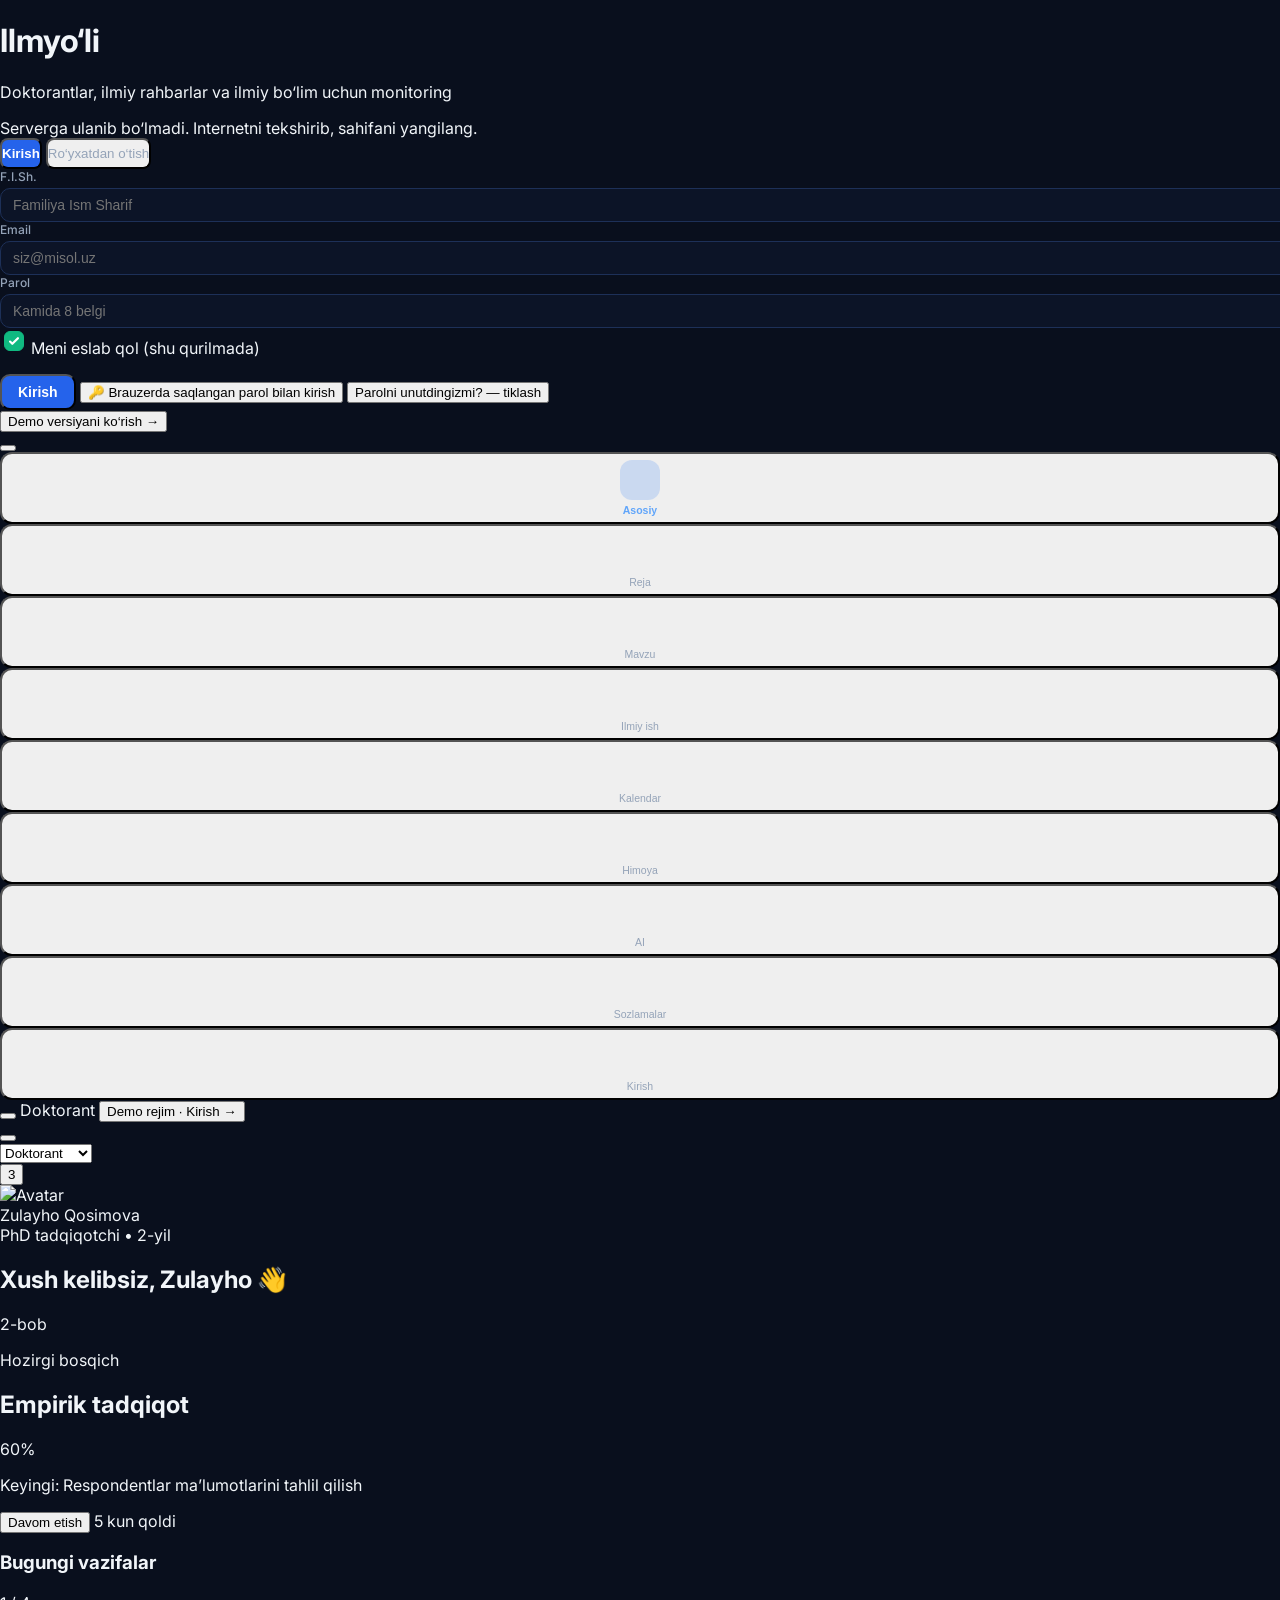
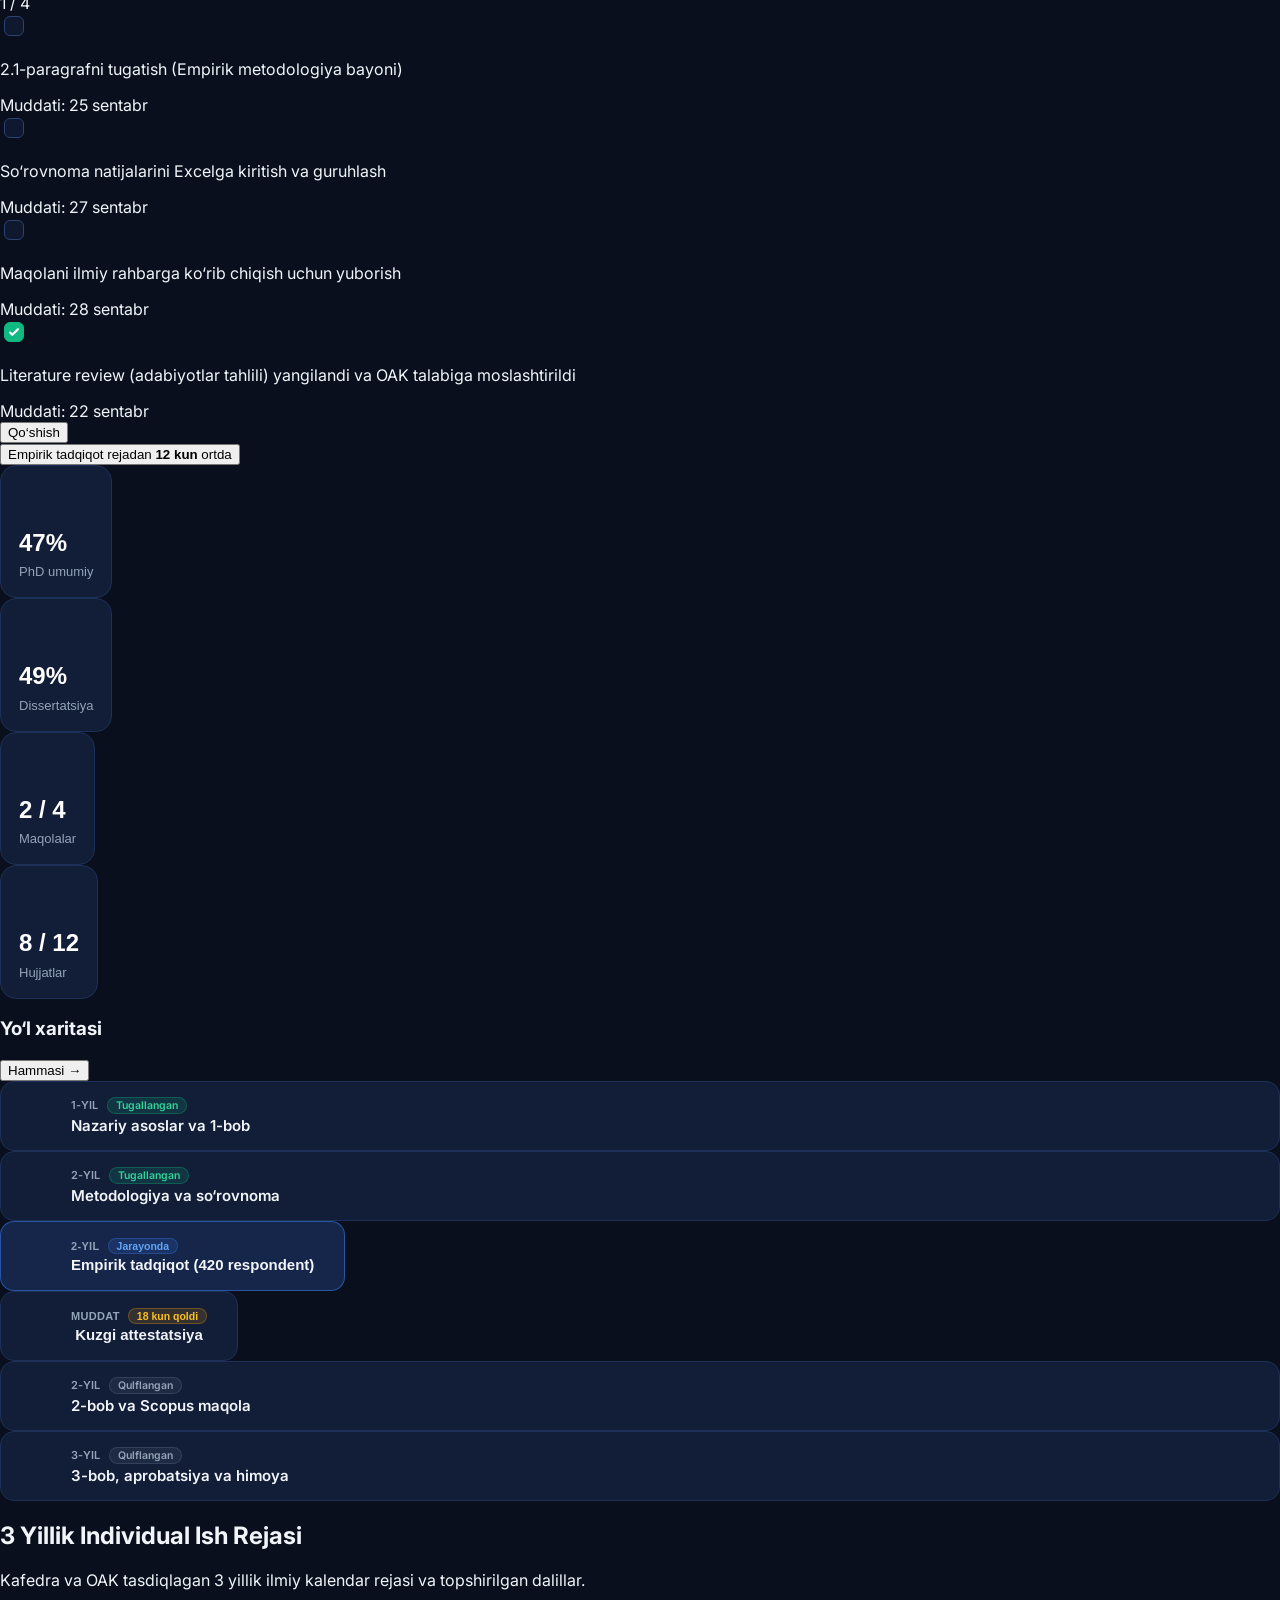
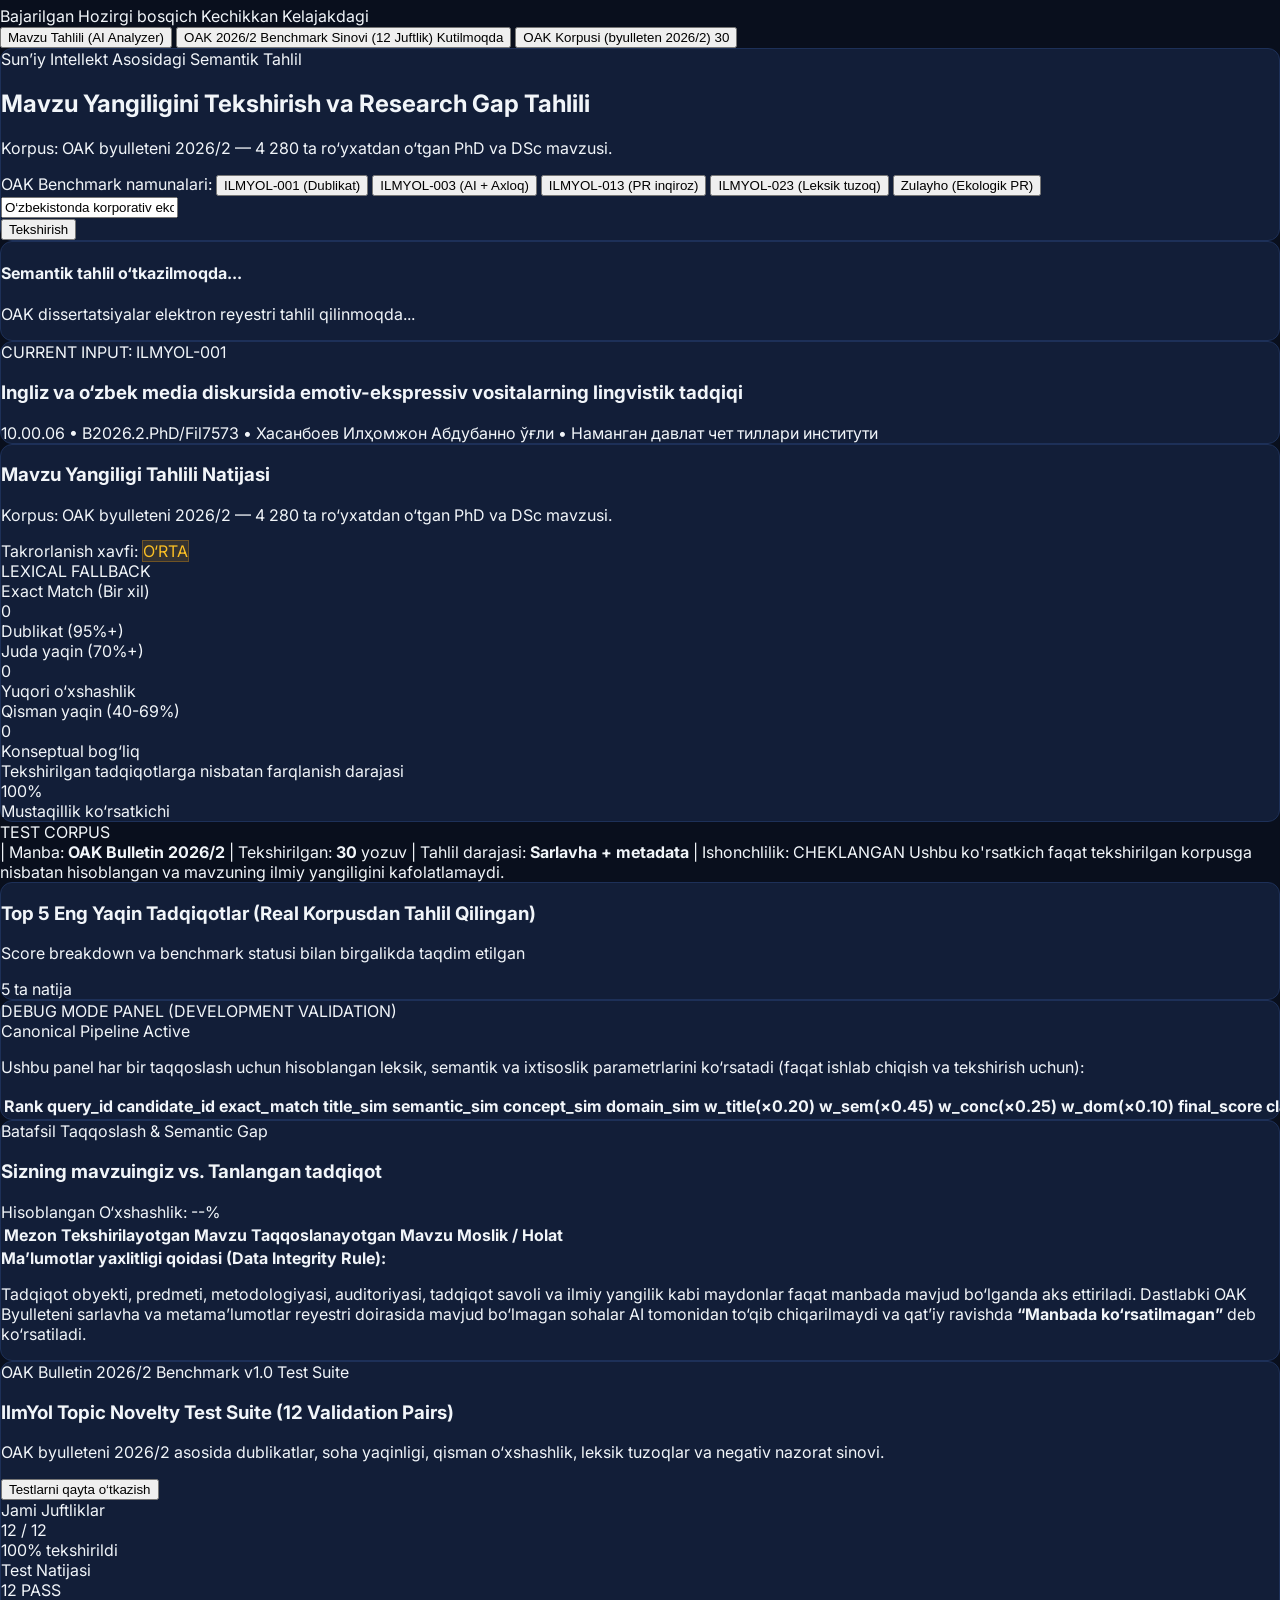
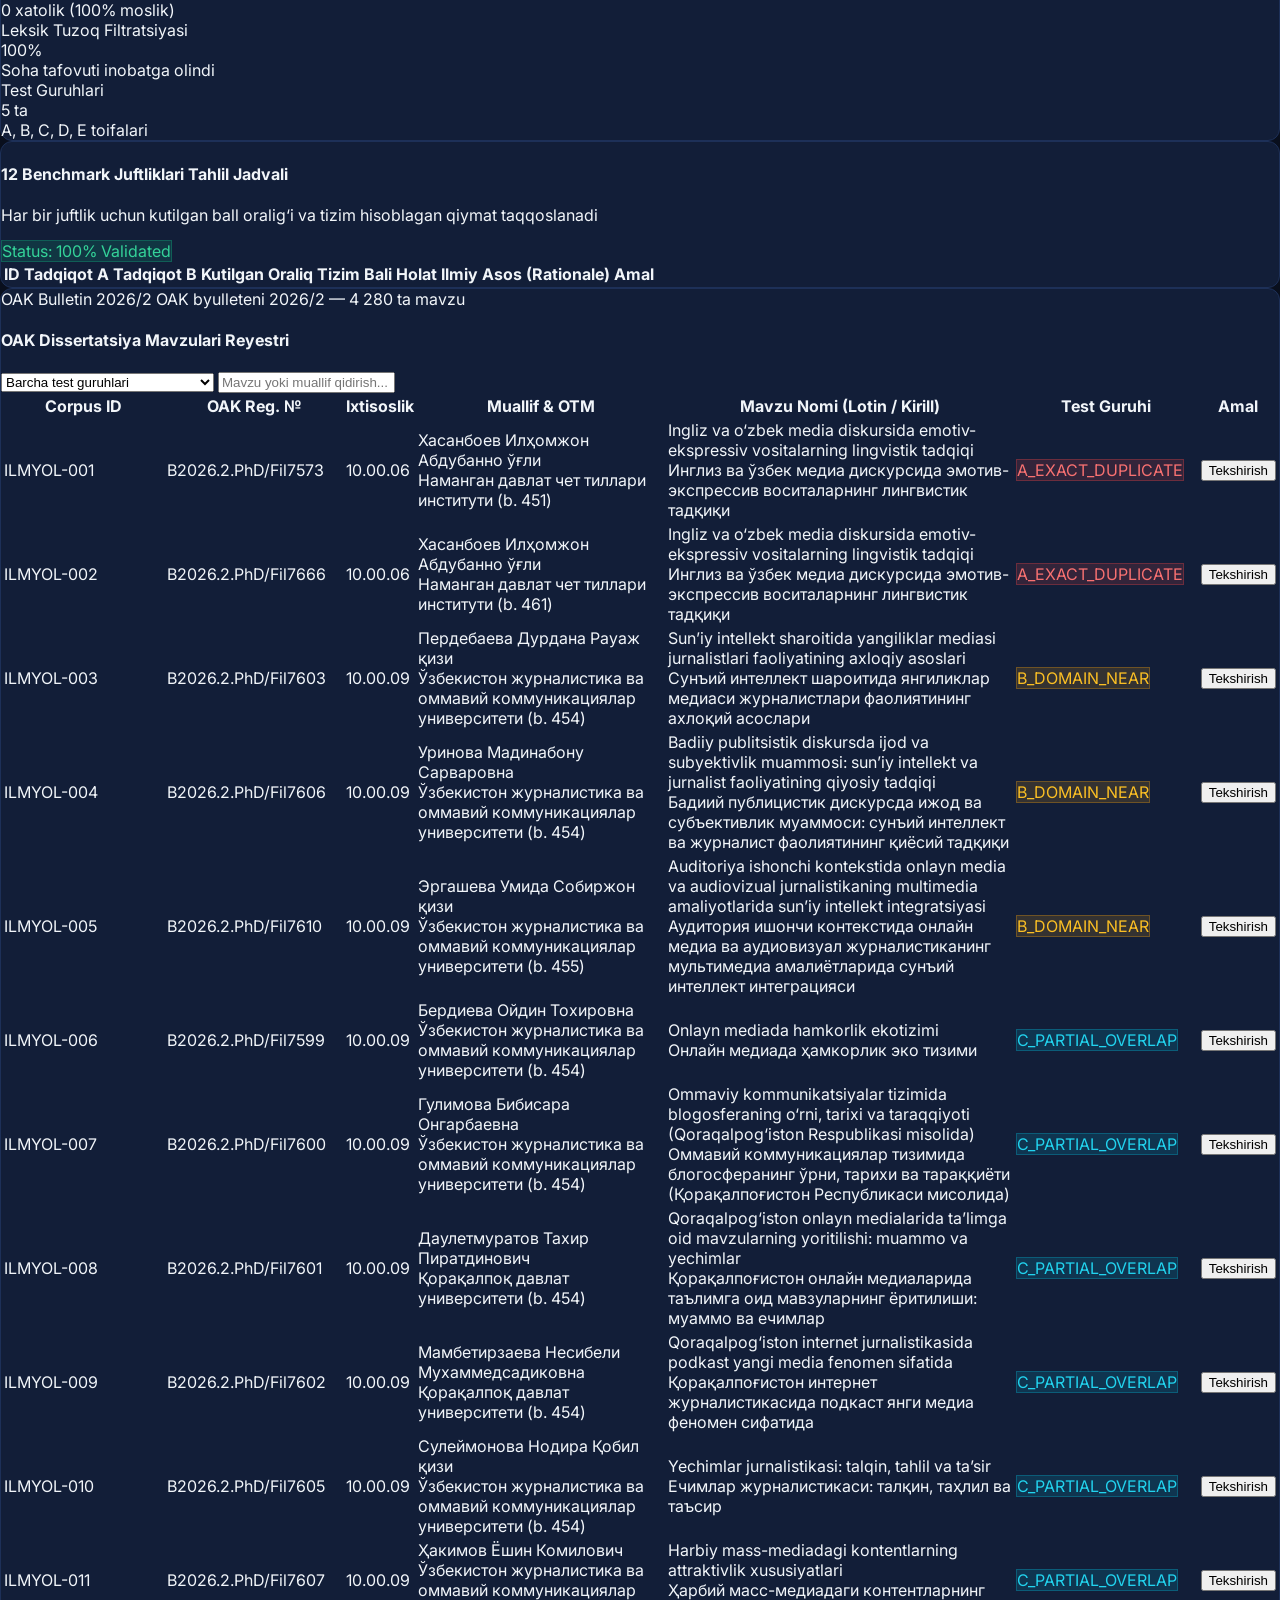
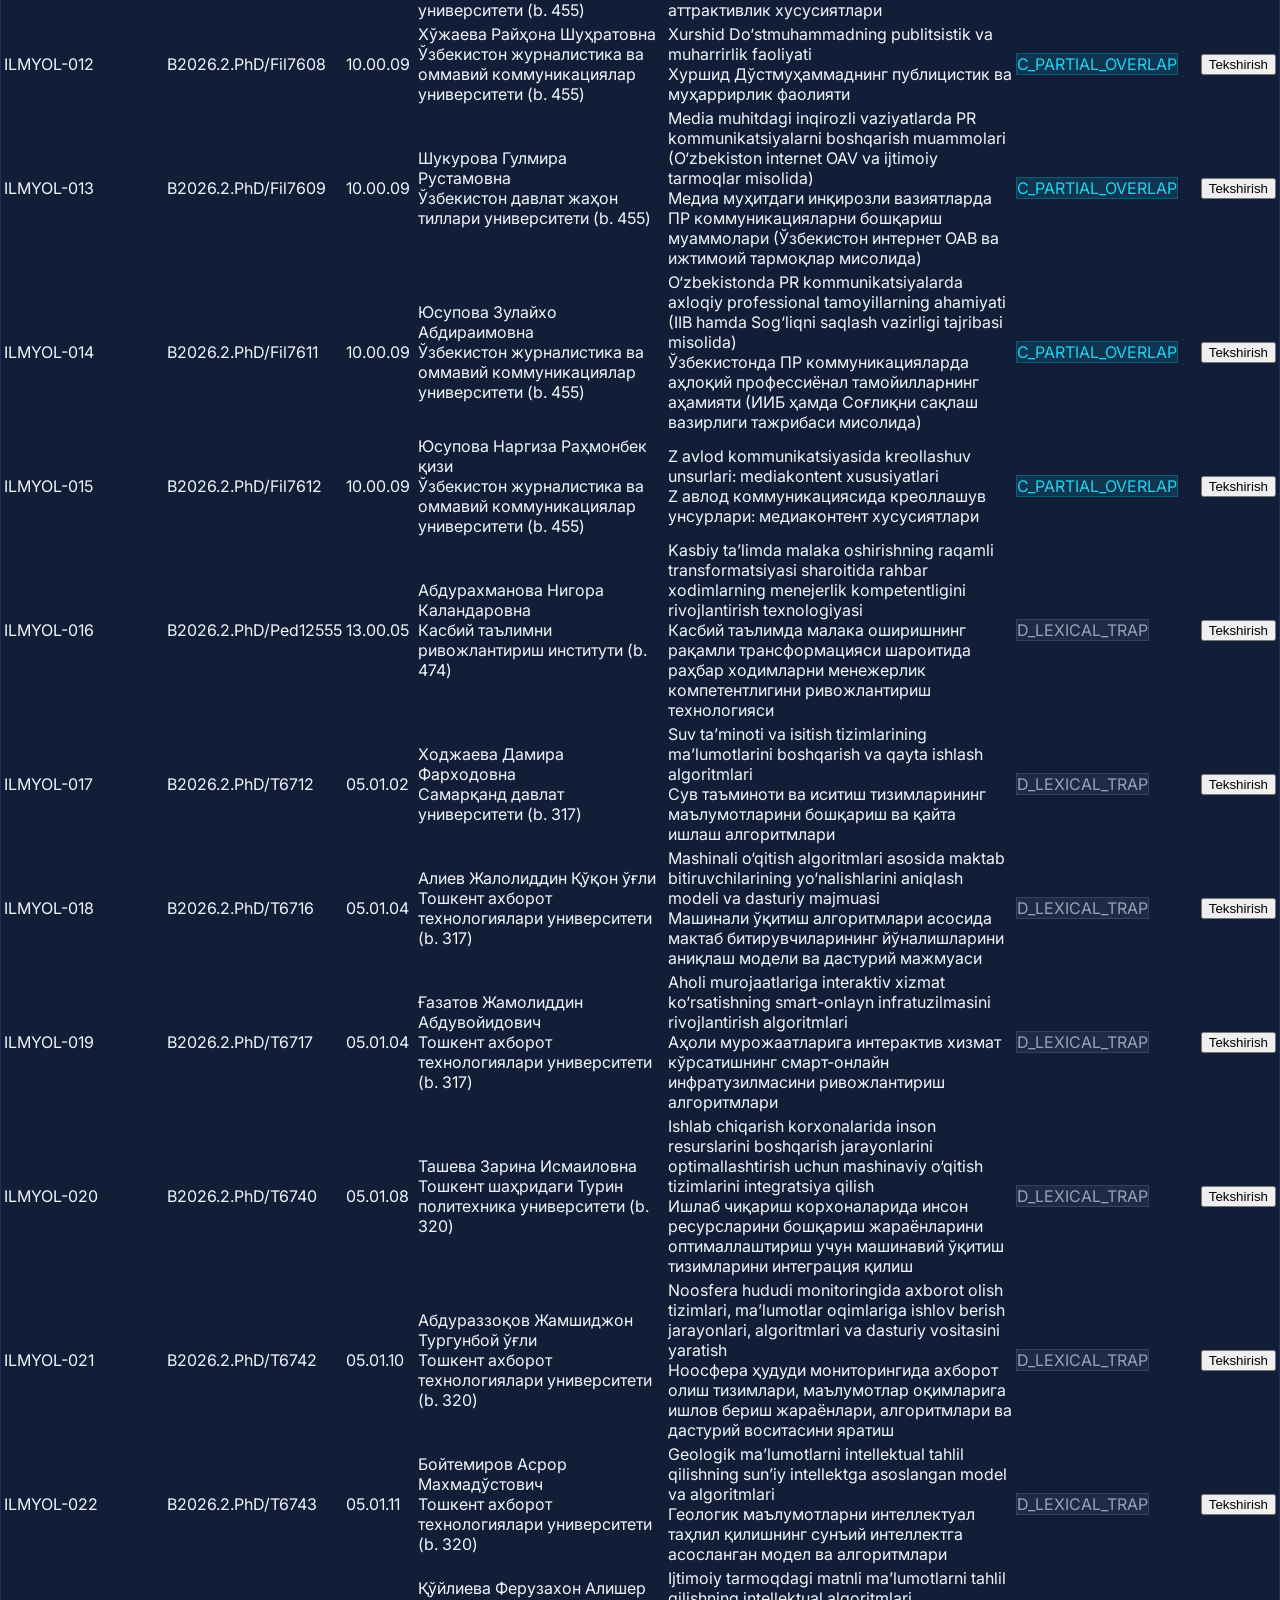
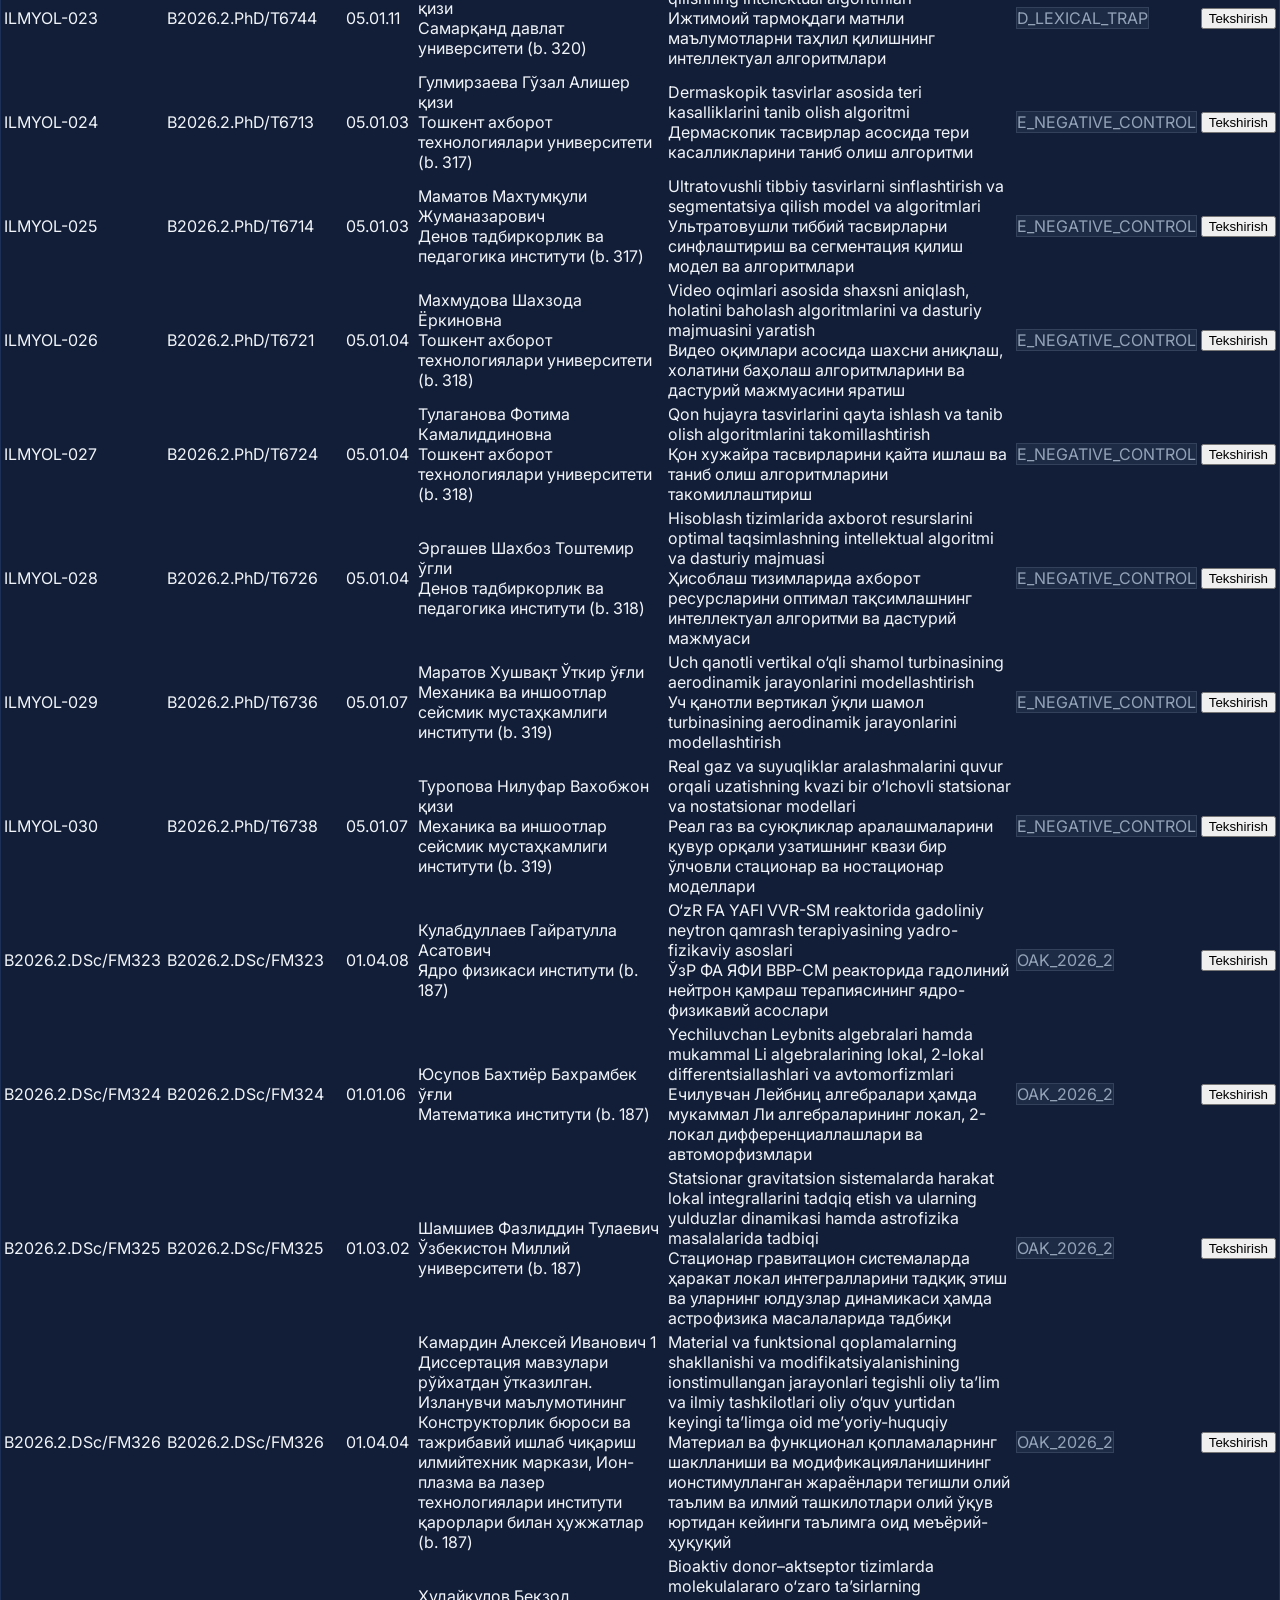
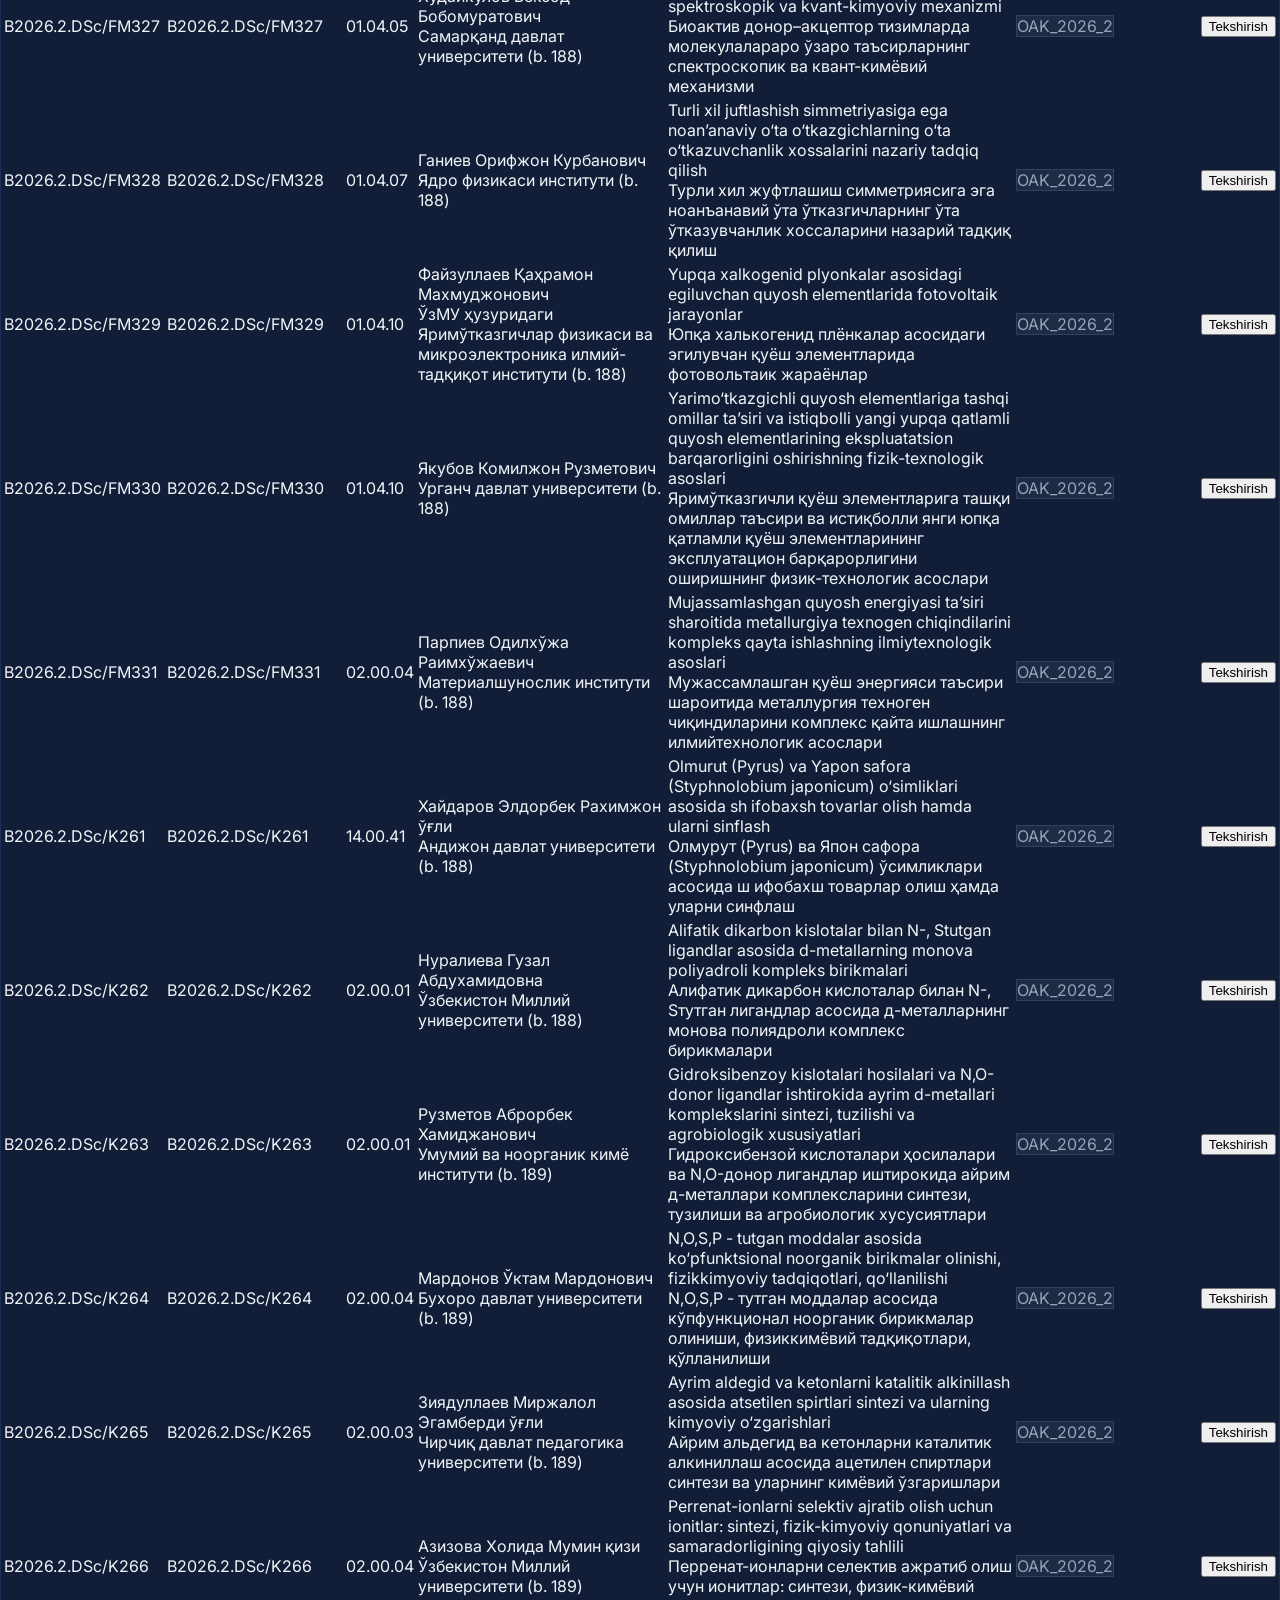
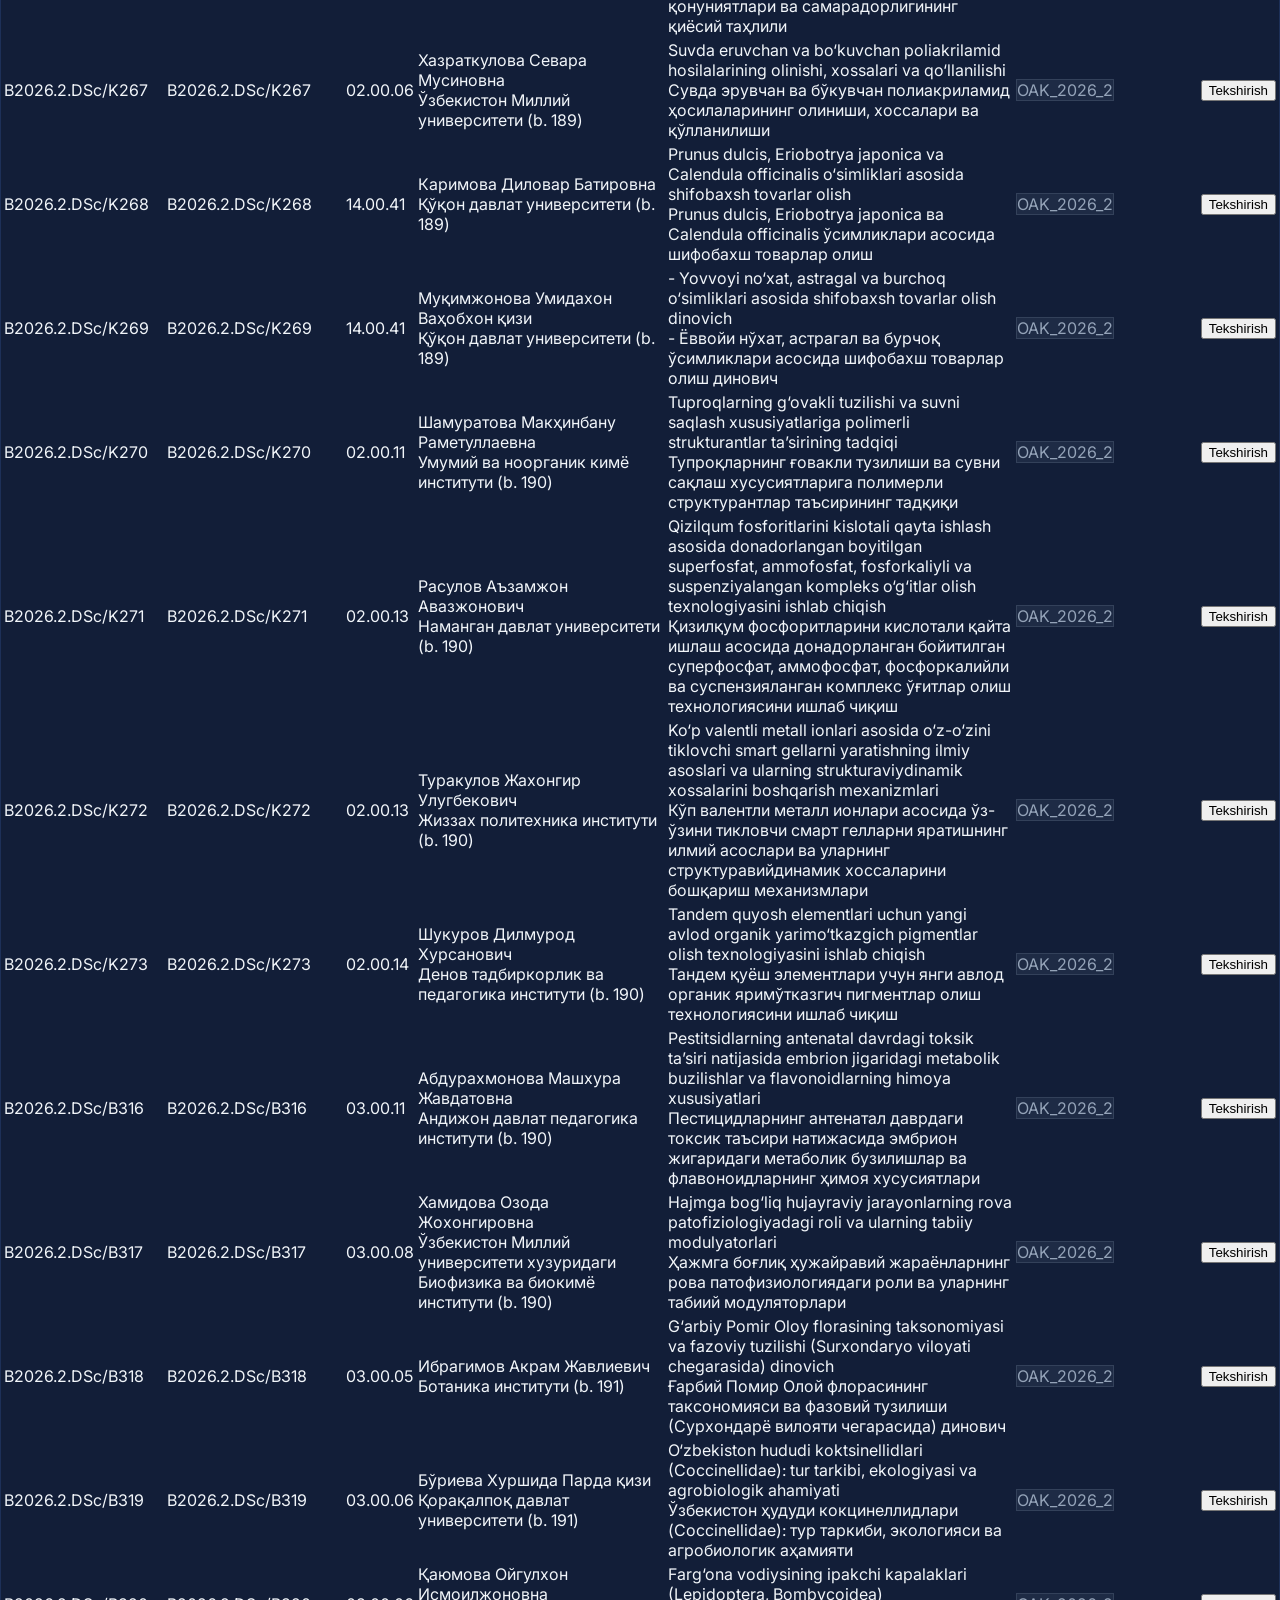
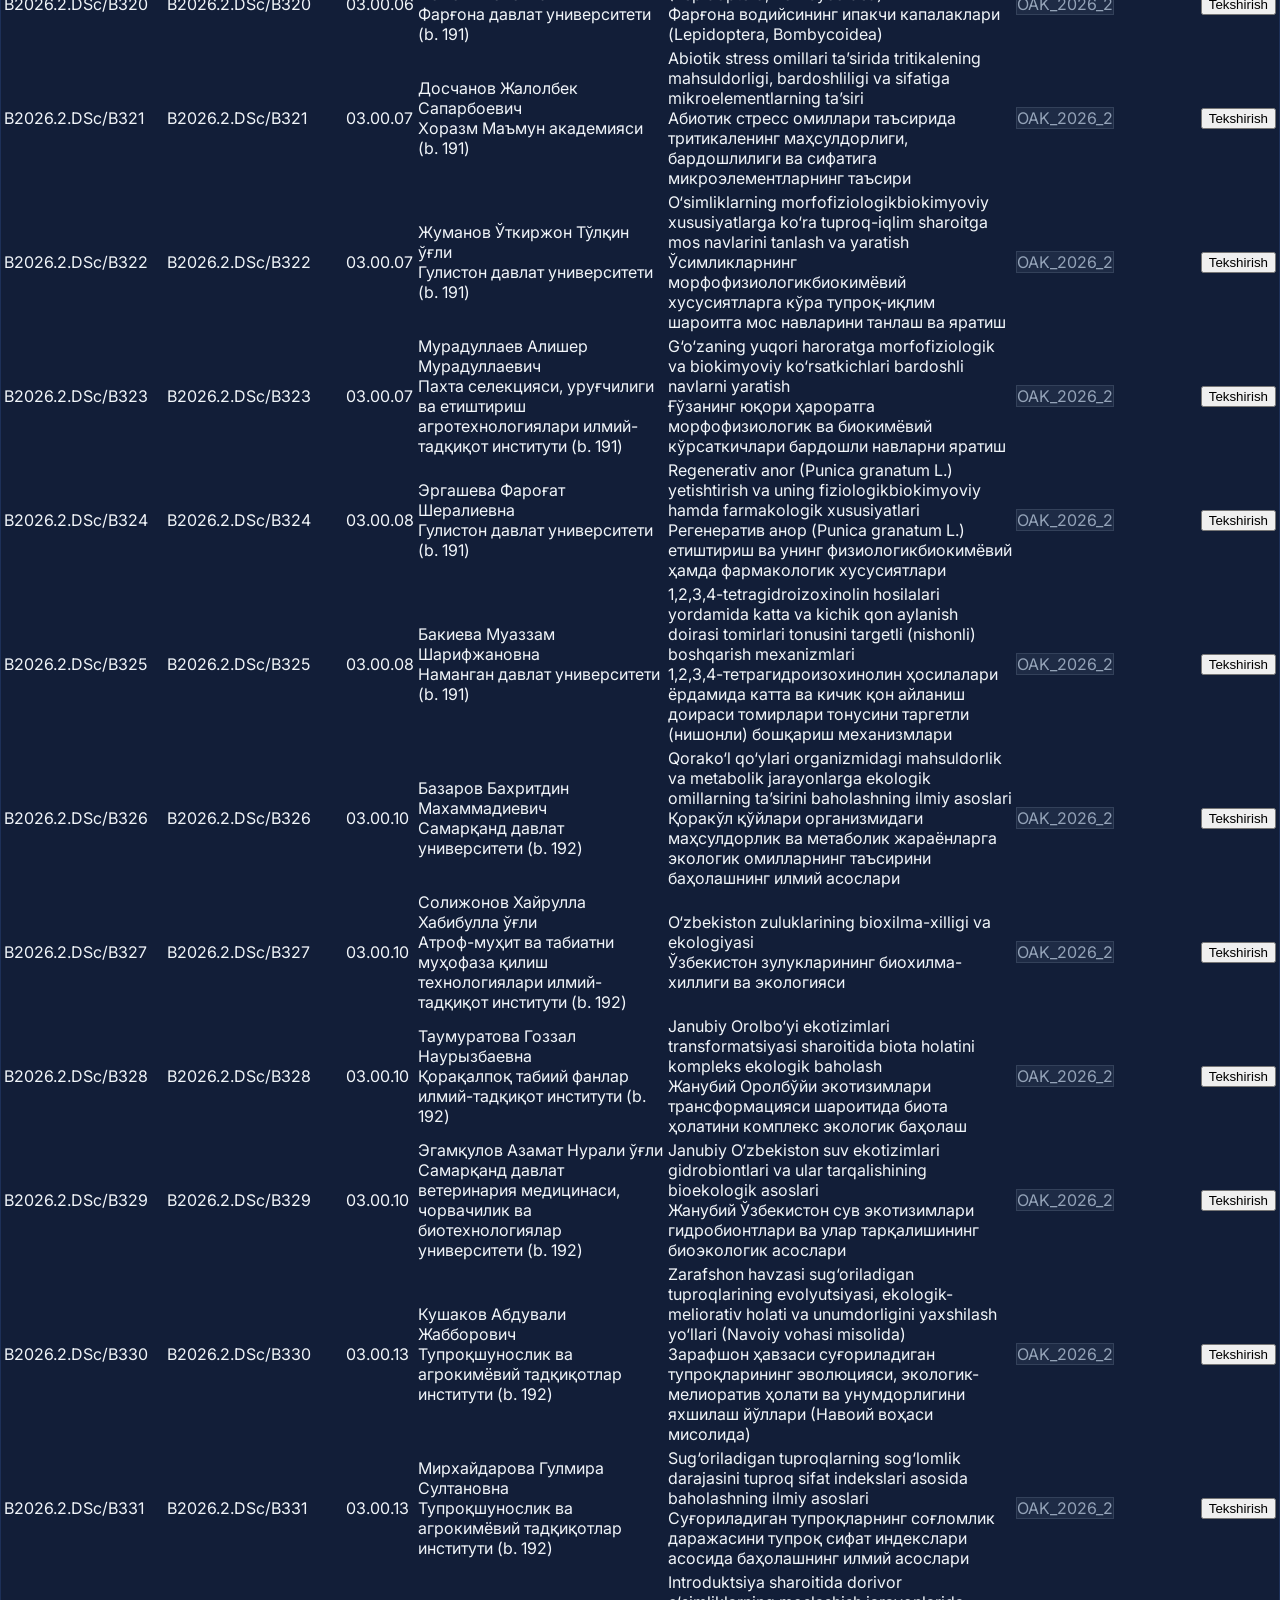
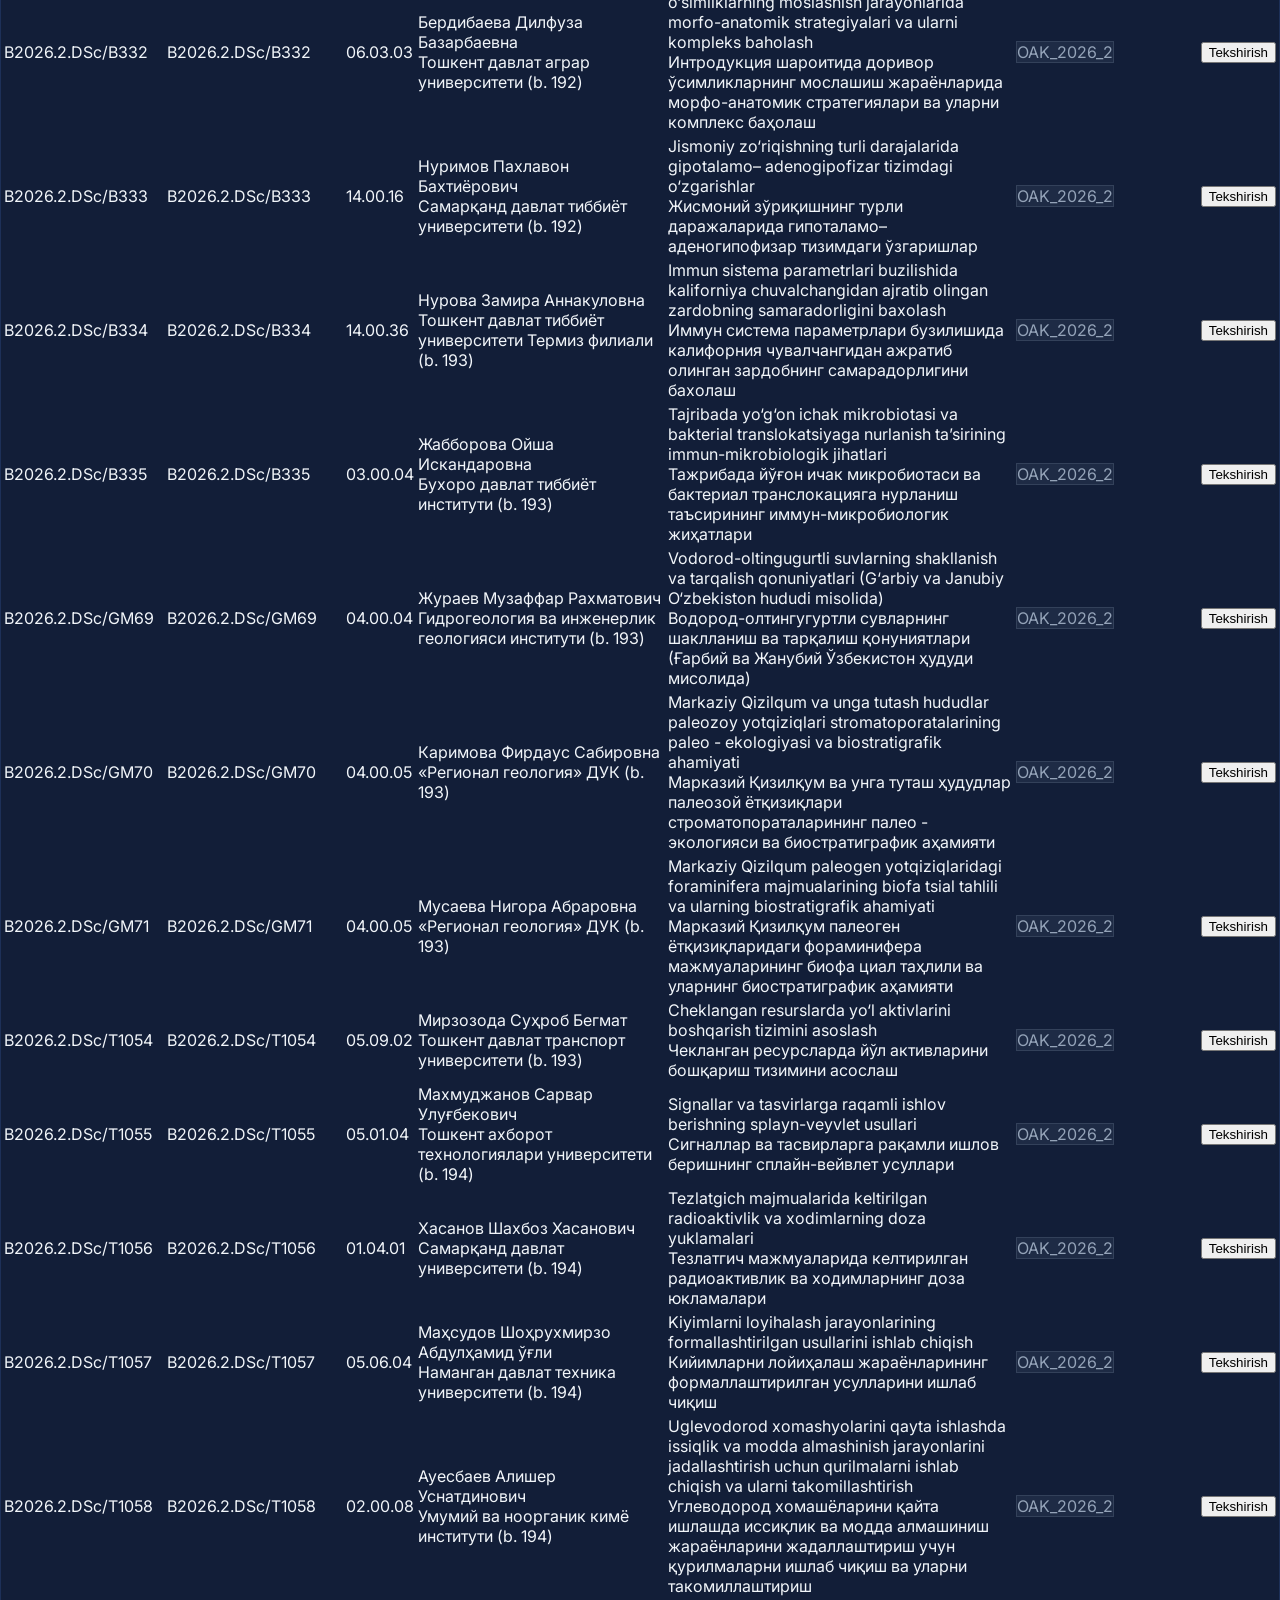
==== commit 977462ca: "feat: recent emails dropdown on login, sign in with browser-saved password (Credential Management AP" ====
--- a/index.html
+++ b/index.html
@@ -66,7 +66,11 @@
         </div>
         <div>
           <label class="live-label">Email</label>
-          <input id="authEmail" name="email" type="email" required autocomplete="username" class="live-input" placeholder="siz@misol.uz">
+          <div class="relative">
+            <input id="authEmail" name="email" type="email" required autocomplete="username" class="live-input" placeholder="siz@misol.uz"
+              onfocus="showRecentEmails()" onclick="showRecentEmails()" oninput="showRecentEmails()" onblur="hideRecentEmails()">
+            <div id="recentEmails" class="hidden absolute left-0 right-0 top-full mt-1 z-10 rounded-xl bg-[#0C1427] border border-[#1D3058] shadow-2xl overflow-hidden"></div>
+          </div>
         </div>
         <div>
           <label class="live-label">Parol</label>
@@ -80,6 +84,7 @@
         </div>
         <p id="authMsg" class="text-xs min-h-[1rem]"></p>
         <button id="authSubmitBtn" class="btn-primary w-full">Kirish</button>
+        <button type="button" id="savedCredBtn" onclick="signInWithSavedPassword()" class="hidden w-full py-2 rounded-lg bg-[#16264A] border border-blue-500/40 text-sm font-medium text-blue-200 hover:border-blue-400">🔑 Brauzerda saqlangan parol bilan kirish</button>
         <button type="button" onclick="forgotPassword()" class="w-full py-2 rounded-lg border border-[#1D3058] text-sm font-medium text-blue-300 hover:text-white hover:border-blue-500">Parolni unutdingizmi? — tiklash</button>
       </form>
 
@@ -1687,7 +1692,7 @@
   <script src="data.js?v=5.0"></script>
   <script src="app.js?v=6.9"></script>
   <script src="corpus.js?v=5.2"></script>
-  <script src="live.js?v=7.2"></script>
+  <script src="live.js?v=7.7"></script>
   <script>
     // Initialize Lucide icons on page load
     lucide.createIcons();
